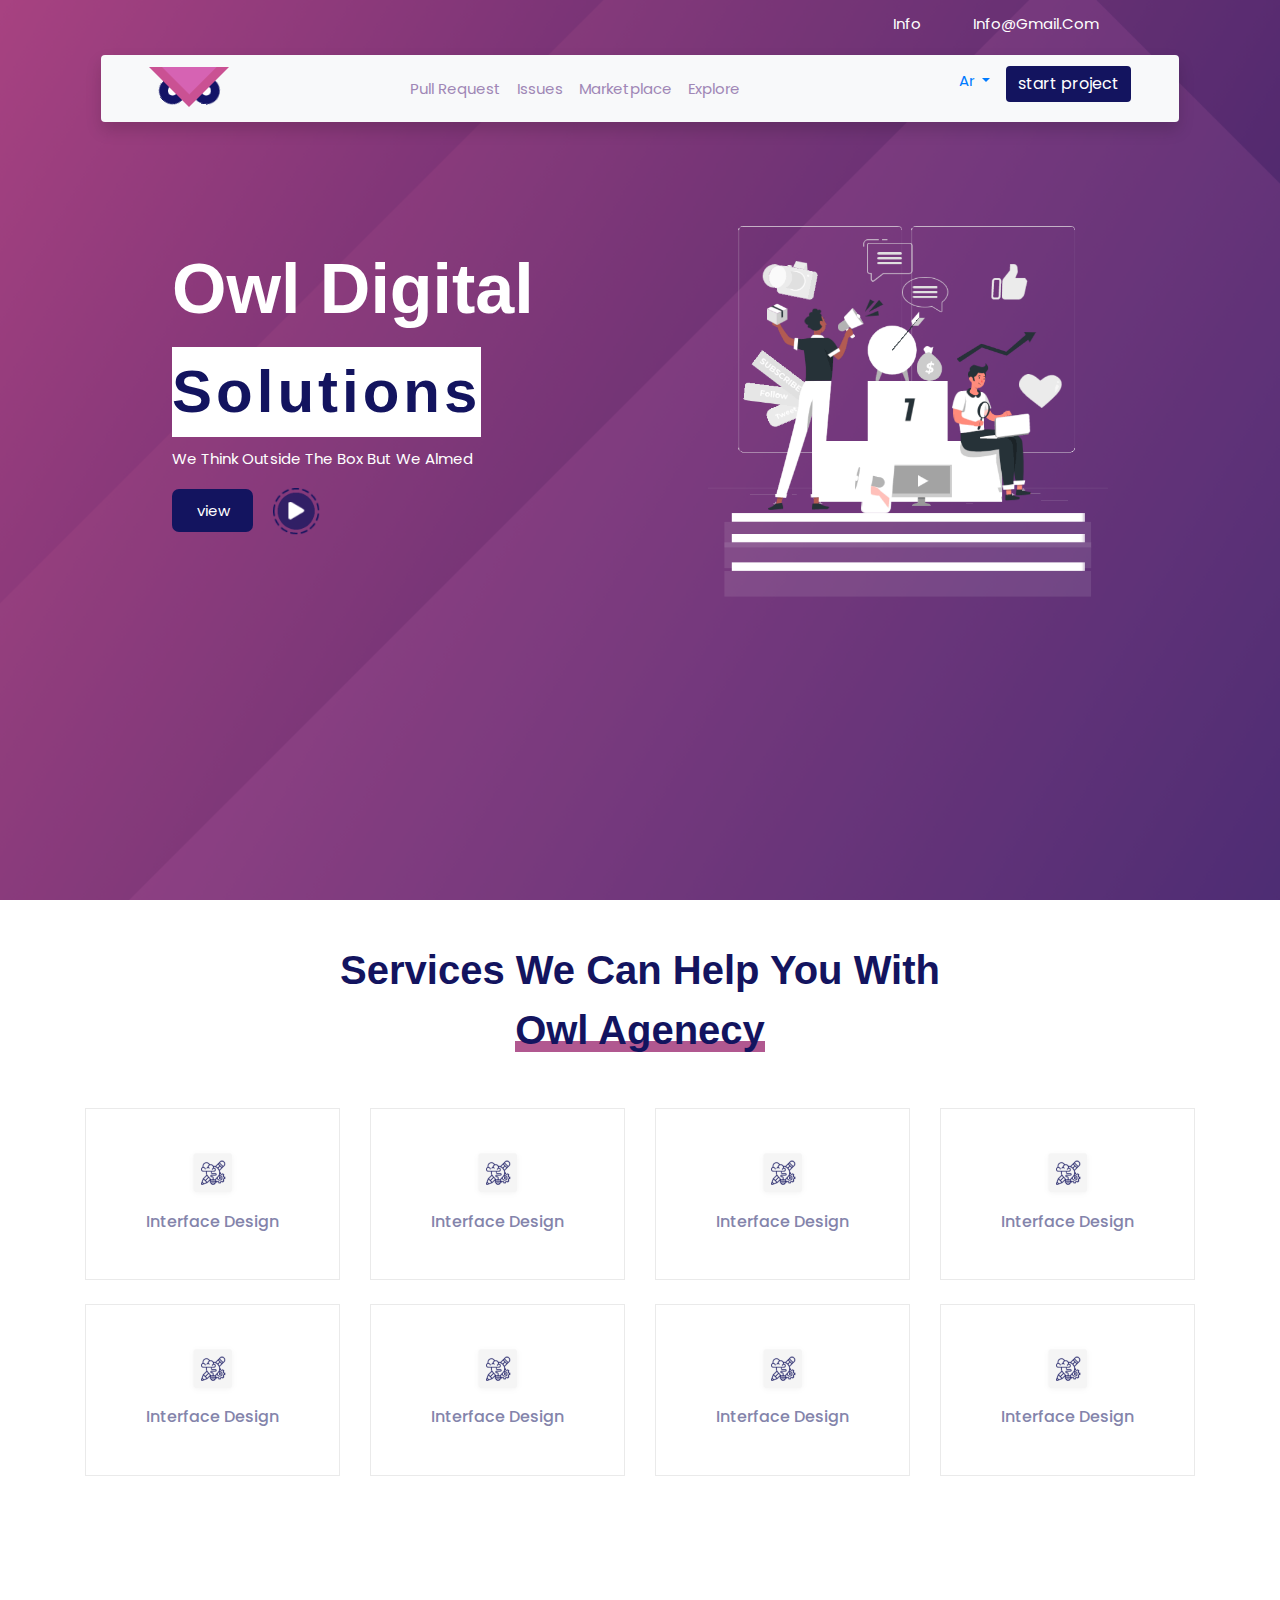
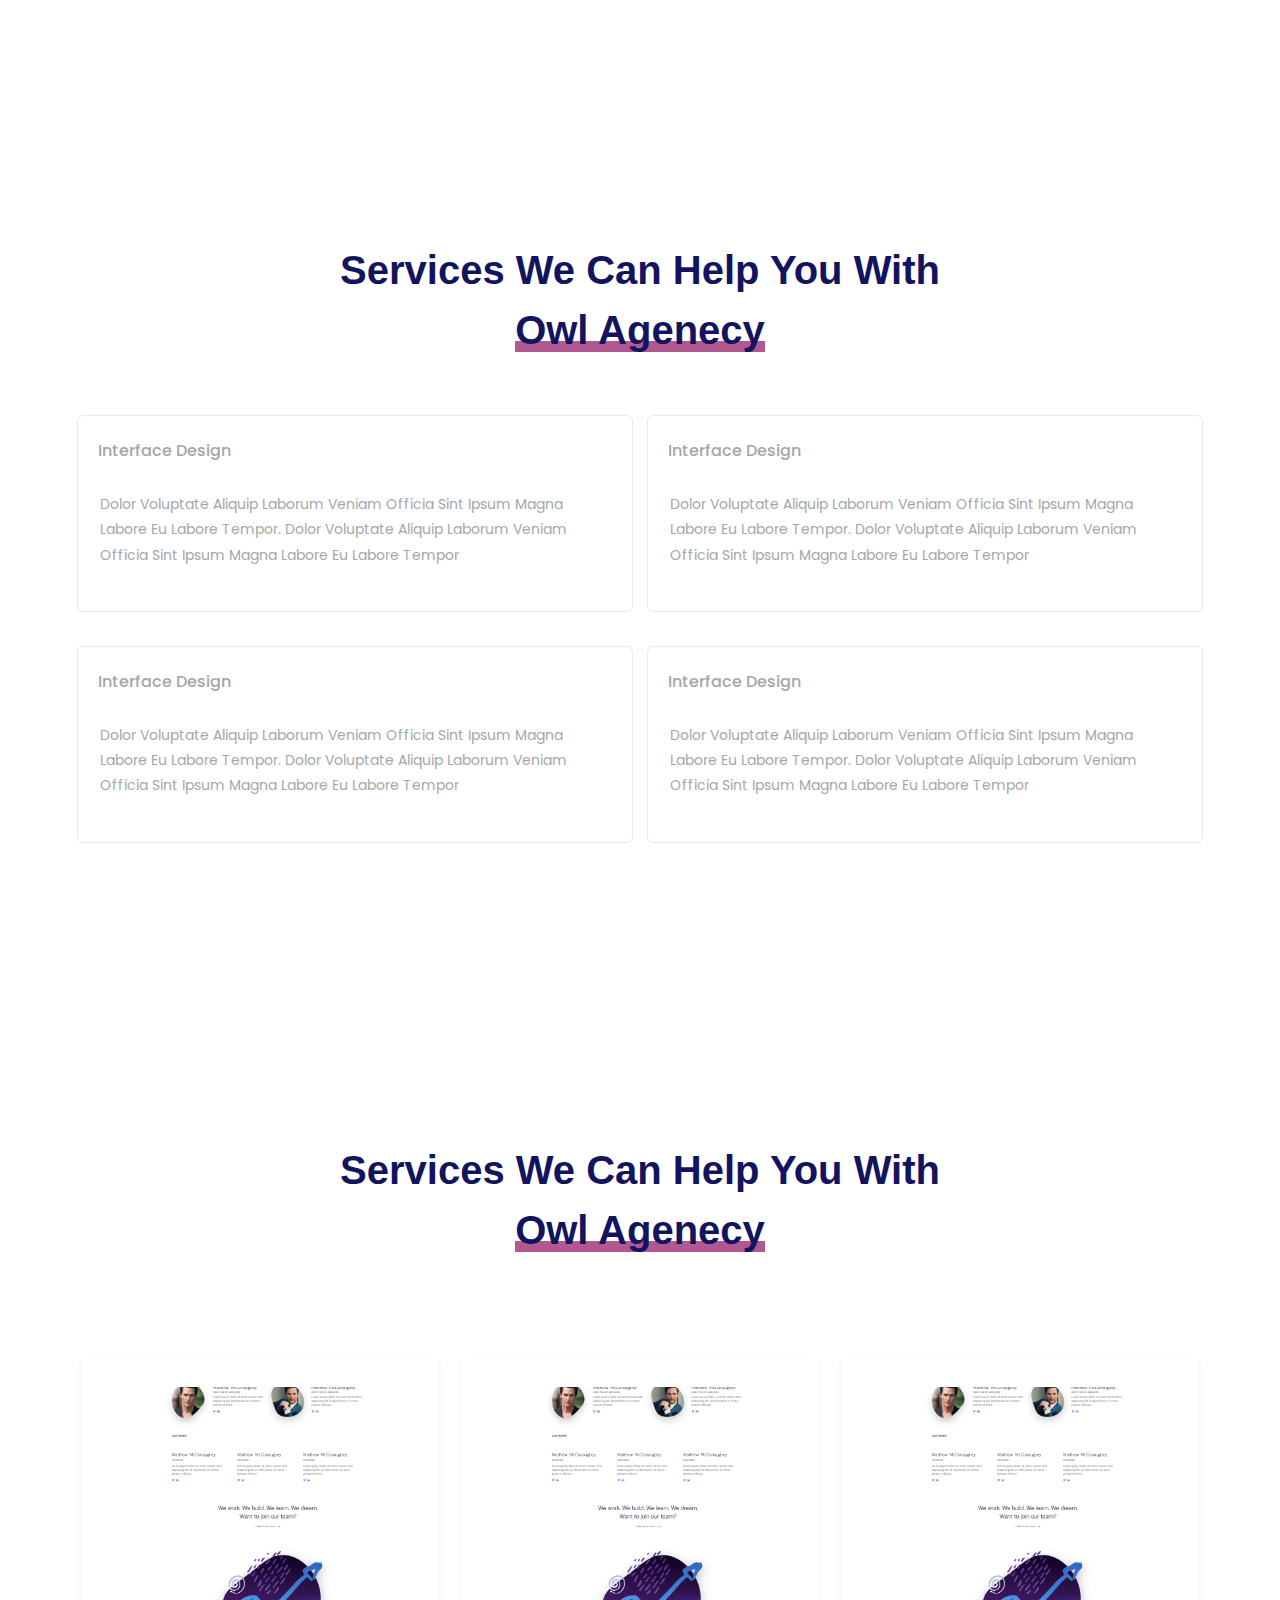
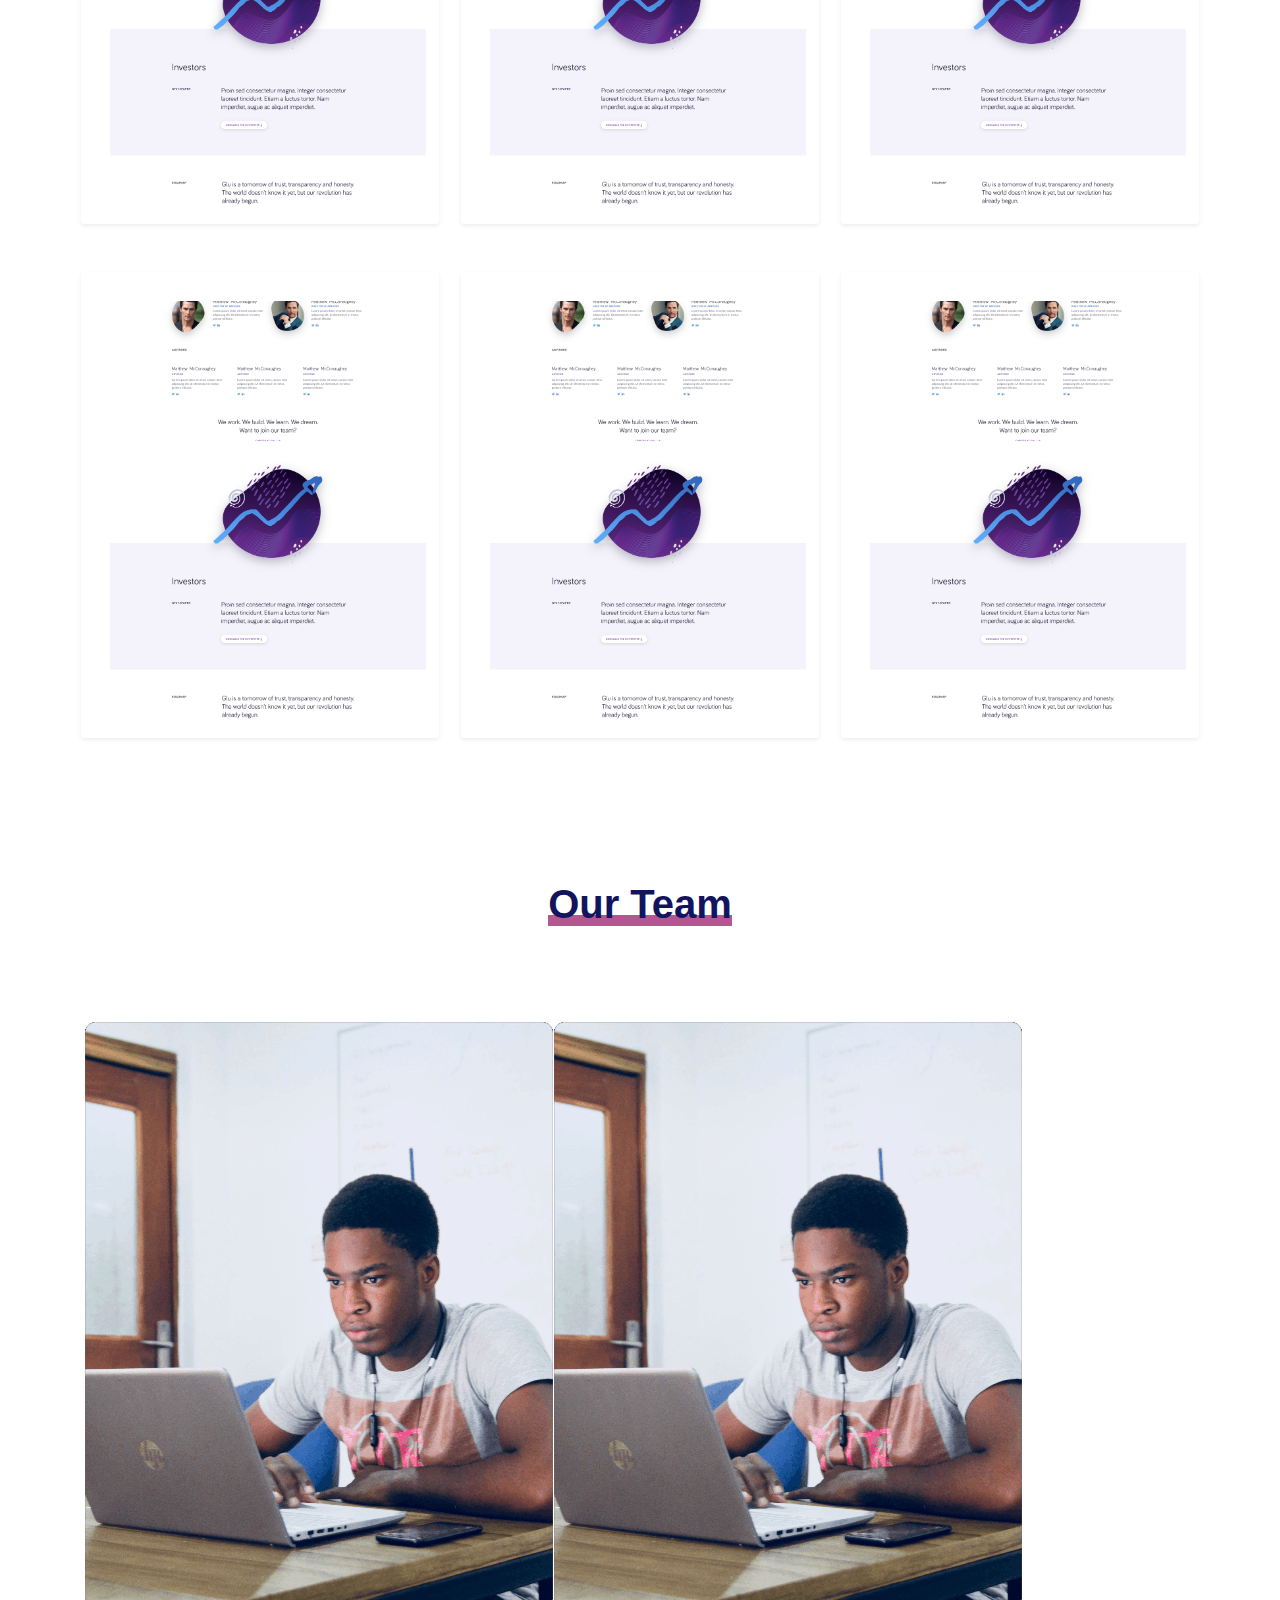
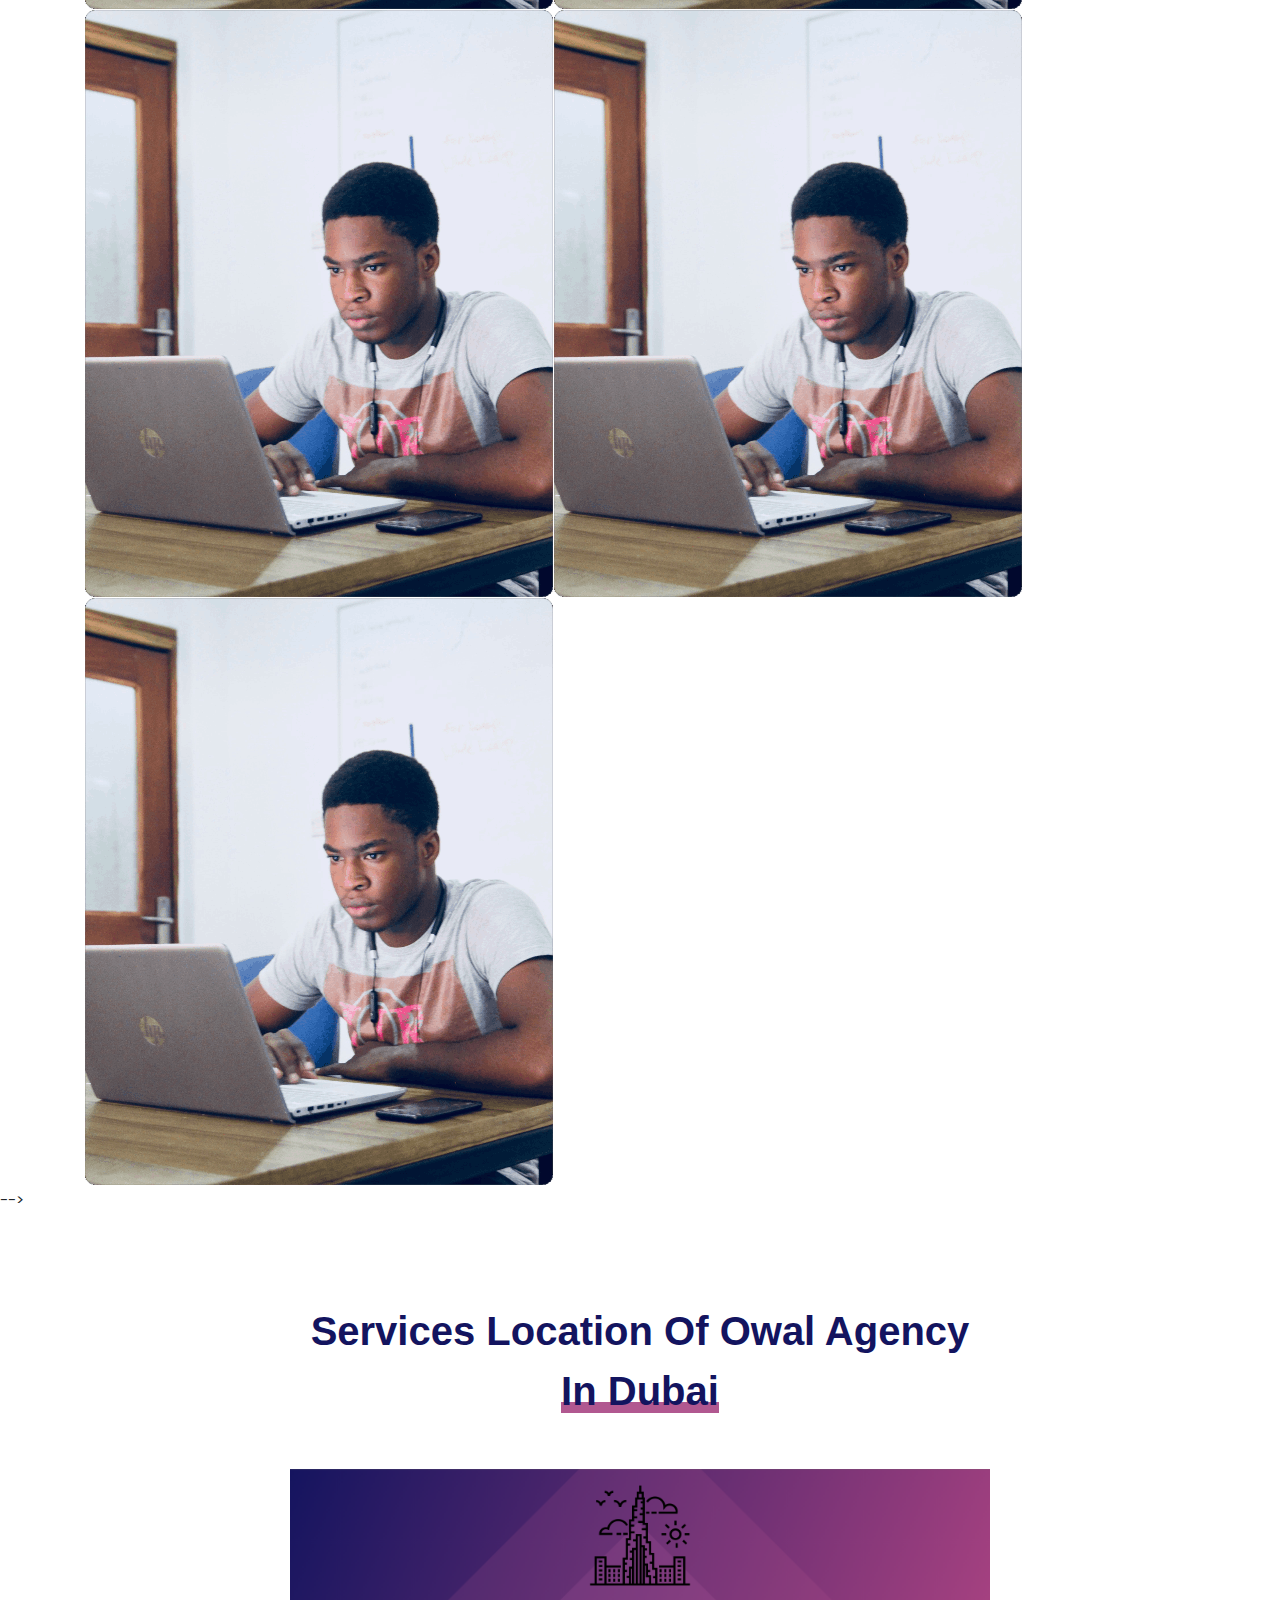
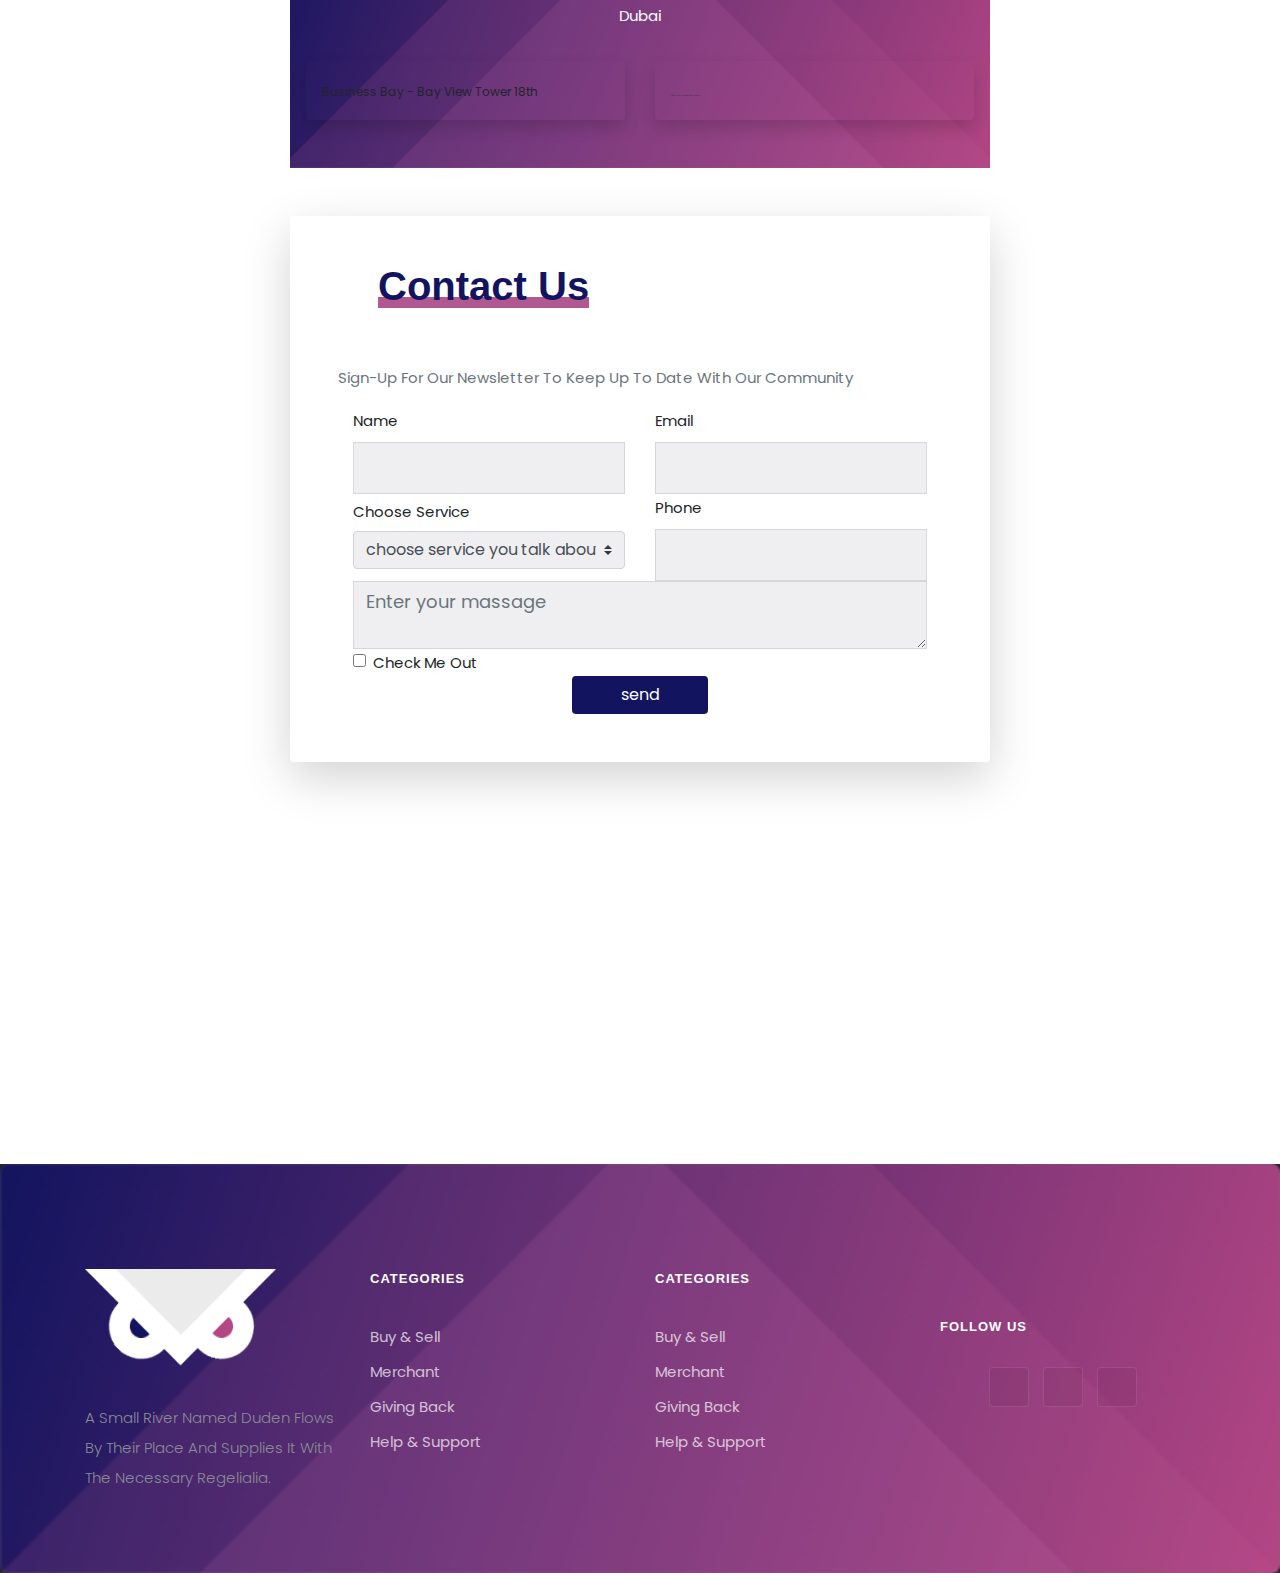
==== index.html @ aef970e2 "upload edits" ====
<!DOCTYPE html>
<html lang="en">
  <head>
    <!-- Required meta tags -->
    <meta charset="utf-8" />
    <meta name="viewport" content="width=device-width, initial-scale=1" />

    <!-- Bootstrap CSS -->
    <link
      href="https://cdn.jsdelivr.net/npm/bootstrap@5.0.2/dist/css/bootstrap.min.css"
      rel="stylesheet"
      integrity="sha384-EVSTQN3/azprG1Anm3QDgpJLIm9Nao0Yz1ztcQTwFspd3yD65VohhpuuCOmLASjC"
      crossorigin="anonymous"
    />
    <link rel="preconnect" href="https://fonts.googleapis.com">
    <link rel="preconnect" href="https://fonts.gstatic.com" crossorigin>
    <link href="https://fonts.googleapis.com/css2?family=Poppins:wght@200;400;600&display=swap" rel="stylesheet">
    <link rel="stylesheet" href="https://cdnjs.cloudflare.com/ajax/libs/font-awesome/6.2.1/css/all.min.css" integrity="sha512-MV7K8+y+gLIBoVD59lQIYicR65iaqukzvf/nwasF0nqhPay5w/9lJmVM2hMDcnK1OnMGCdVK+iQrJ7lzPJQd1w==" crossorigin="anonymous" referrerpolicy="no-referrer" />
  

    <link rel="stylesheet" href="assets/css/owl.carousel.min.css" />
    <link rel="stylesheet" href="assets/css/owl.theme.default.css" />
    <link rel="stylesheet" href="assets/css/boots-style.css" />
    <link rel="stylesheet" href="assets/css/style.css" />
    <link rel="stylesheet" href="assets/css/test.css">

    <title>owl digital solutions</title>
  </head>
<body>

 <div class="landing-page">
      <div class="layout">
          <div class="container">
              <div class="icons row">

                  <div class="col-md-8  social-icons text-md-left text-center">
                    <div> 
                      <i class="fa fa-brands fa-facebook-f"></i>
                      <i class="fa-brands fa-twitter"></i>
                      <i class="fa-brands fa-instagram"></i></div>
                     
                  </div>
                  <div class="col-md-4  email-icons text-md-left text-center">
                    
                   <div> <i class="fa-solid fa-envelope ml-5"></i> info <i class="fa-solid fa-envelope ml-5"></i> info@gmail.com</div>   
                  </div>
              </div>
              <nav class="navbar navbar-expand-lg  navbar-light ">
                <div class="container bg-light shadow px-5 py-1 mb-5 bg-body rounded">
                
                  <a class="navbar-brand" href="index.html"><img src="assets/images/nav-logo.png" alt=""></a>
              
                  <button class="navbar-toggler" type="button" data-bs-toggle="collapse"
                    data-bs-target="#navbarSupportedContent" aria-controls="navbarSupportedContent" aria-expanded="false"
                    aria-label="Toggle navigation">
                    <i class="fas fa-bars"></i>
                  </button>
                  <div class="collapse navbar-collapse" id="navbarSupportedContent">
                    <div class="left-links">

                    </div>
                    <ul class="navbar-nav me-auto mb-2 mb-lg-0">
                      <li class="nav-item">
                        <a class="nav-link" href="#">Pull request</a>
                      </li>
                      <li class="nav-item">
                        <a class="nav-link" href="#">Issues</a>
                      </li>
                      <li class="nav-item">
                        <a class="nav-link" href="#">Marketplace</a>
                      </li>
                      <li class="nav-item">
                        <a class="nav-link" href="#">Explore</a>
                      </li>
                    </ul>
                    <ul class=" d-flex flex-row   align-items-end" >
                      <li class="nav-item me-3 me-lg-0 dropdown">
                        <a class="nav-link dropdown-toggle" href="#" id="navbarDropdown" role="button" data-bs-toggle="dropdown"
                          aria-expanded="false"> Ar
                        </a>
                        <ul class="dropdown-menu dropdown-menu-end" aria-labelledby="navbarDropdown">
                          <li><a class="dropdown-item" href="#">Ar</a></li>
                          <li><a class="dropdown-item" href="#">En</a></li>
                          
                        </ul>
                      </li>
                      <li class="nav-item me-3 me-lg-0 dropdown">
                        <button class="btn btn-start rounded-3 " type="submit" onclick="toggleForm()">start project</button>
              
               
                      </li>
                    </ul>
                  </div>
                </div>
              </nav>
                <div class="info-container pb-5 pt-0">
                  <div class="text land-left-head">
                      <h1>Owl Digital</h1>
                      <h2>Solutions</h2>
                      <p>We think outside the box but we almed </p>
                      <div class="inline-flex">
                        <button> <i class="fa-solid fa-eye"></i> view</button>
                       <a href=""><img src="assets/images/play-icon.png" alt="" style="width: 13%;" class="ml-3"></a> 
                      </div>
                    
                  </div>
                  <div class="img mt-5">
                      <img src="assets/images/land-avatar.png"alt="info"/>
                  </div>
         
                </div>
          </div>
      </div>
      <div class="help">
          <div class="container">
          <h1 >Services We Can Help You With <br/><span>Owl agenecy</span></h1>
          <div class="interface icons-help">
            <div class="row">
            
              <a href="our-service.html"  class="col-md-3 mb-4">
                <div class="icon-img">
                  <img src="assets/images/service-icon.png" alt="accept" />
                  <h6>interface design</h6>
              </div>
              </a>
              <a href="our-service.html"  class="col-md-3 mb-4">
                <div class="icon-img">
                  <img src="assets/images/service-icon.png" alt="accept" />
                  <h6>interface design</h6>
              </div>
              </a>
              <a href="our-service.html"  class="col-md-3 mb-4">
                <div class="icon-img">
                  <img src="assets/images/service-icon.png" alt="accept" />
                  <h6>interface design</h6>
              </div>
              </a>
              <a href="our-service.html"  class="col-md-3 mb-4">
                <div class="icon-img">
                  <img src="assets/images/service-icon.png" alt="accept" />
                  <h6>interface design</h6>
              </div>
              </a>
          
            </div>
            <div class="row">
              <a href="our-service.html"  class="col-md-3">
                <div class="icon-img">
                  <img src="assets/images/service-icon.png" alt="accept" />
                  <h6>interface design</h6>
              </div>
              </a>
              <a href="our-service.html"  class="col-md-3">
                <div class="icon-img">
                  <img src="assets/images/service-icon.png" alt="accept" />
                  <h6>interface design</h6>
              </div>
              </a>
              <a href="our-service.html"  class="col-md-3">
                <div class="icon-img">
                  <img src="assets/images/service-icon.png" alt="accept" />
                  <h6>interface design</h6>
              </div>
              </a>
              <a href="our-service.html"  class="col-md-3">
                <div class="icon-img">
                  <img src="assets/images/service-icon.png" alt="accept" />
                  <h6>interface design</h6>
              </div>
              </a>
          
            </div>

          </div>
      </div>
  </div>

  <div class="help">
    <div class="container">
    <h1 >Services We Can Help You With <br/><span>Owl agenecy</span></h1>
    <div class="row">
      <div class="col-md-6 about-item " >
        <div class="icon-info">
        <h6><i class="fa-solid fa-arrows-spin fa-lg"></i> interface design</h6>
        <p class="text">Dolor voluptate aliquip laborum veniam officia sint ipsum magna labore eu labore tempor.
          Dolor voluptate aliquip laborum veniam officia sint ipsum magna labore eu labore tempor
        </p>
        </div>
      </div>
      <div class="col-md-6 about-item">
        <div class="icon-info">
          <h6><i class="fa-solid fa-arrows-spin fa-lg"></i> interface design</h6>
          <p class="text">Dolor voluptate aliquip laborum veniam officia sint ipsum magna labore eu labore tempor.
          Dolor voluptate aliquip laborum veniam officia sint ipsum magna labore eu labore tempor
        </p>
        </div>
      </div>
    </div>
    <div class="row">
      <div class="col-md-6 about-item">
        <div class="icon-info">
          <h6><i class="fa-solid fa-arrows-spin fa-lg"></i> interface design</h6>
          <p class="text">Dolor voluptate aliquip laborum veniam officia sint ipsum magna labore eu labore tempor.
          Dolor voluptate aliquip laborum veniam officia sint ipsum magna labore eu labore tempor
        </p>
        </div>
      </div>
      <div class="col-md-6 about-item">
        <div class="icon-info">
          <h6><i class="fa-solid fa-arrows-spin fa-lg"></i> interface design</h6>
          <p class="text">Dolor voluptate aliquip laborum veniam officia sint ipsum magna labore eu labore tempor.
          Dolor voluptate aliquip laborum veniam officia sint ipsum magna labore eu labore tempor
        </p>
        </div>
      </div>
    </div>
</div>
</div>
<div class="Projects help">
<div class="container">
<h1 >Services We Can Help You With <br/><span>Owl agenecy</span></h1>
<div class="project">
  <div class="row">
    <div class="col-md-4 project-item shadow-sm p-3 mb-5 bg-body rounded ">
    <div class="project-info">
        <img src="assets//images/work-snapshoot.png" alt="accept"/>
        <div class="overlay">
          <button class="view"> <i class="fa-solid fa-eye"></i> view</button>
        </div>
    </div>
  </div>
  <div class="col-md-4 project-item shadow-sm p-3 mb-5 bg-body rounded ">
    <div class="project-info move-top">
      <img src="assets//images/work-snapshoot.png" alt="accept"/>
      <div class="overlay">
          <button class="view"> <i class="fa-solid fa-eye"></i> view</button>
        </div>
    </div>
  </div>
  <div class="col-md-4 project-item shadow-sm p-3 mb-5 bg-body rounded ">
    <div class="project-info">
      <img src="assets//images/work-snapshoot.png" alt="accept"/>
      <div class="overlay">
          <button class="view"> <i class="fa-solid fa-eye"></i> view</button>
        </div>
    </div>
  </div>
</div>
<div class="row">
<div class="col-md-4 project-item shadow-sm p-3 mb-5 bg-body rounded ">
<div class="project-info">
  <img src="assets//images/work-snapshoot.png" alt="accept"/>
  <div class="overlay">
      <button class="view"> <i class="fa-solid fa-eye"></i> view</button>
    </div>
</div>
</div>
<div class="col-md-4 project-item shadow-sm p-3 mb-5 bg-body rounded ">
<div class="project-info move-top">
  <img src="assets//images/work-snapshoot.png" alt="accept"/>
  <div class="overlay">
      <button class="view"> <i class="fa-solid fa-eye"></i> view</button>
    </div>
</div>
</div>
<div class="col-md-4 project-item shadow-sm p-3 mb-5 bg-body rounded ">
<div class="project-info">
  <img src="assets//images/work-snapshoot.png" alt="accept"/>
  <div class="overlay">
      <button class="view"> <i class="fa-solid fa-eye"></i> view</button>
    </div>
</div>
</div>
</div>
</div>
</div>
</div>
  </div>

   <!-- start team -->
   <section class=" my-5 overflow-hidden help">
    <h1 ><span>our team </span></h1>
    <div class=" mt-5">
      <div class="container">

        <div class="owl-carousel services-carousel owl-theme owl-loaded">
          <div class="owl-stage-outer">
            <div class="owl-stage">
              <div class="owl-item over">
                <div class=" team-img">
                  <img src="assets/images/desola-lanre-ol.png" alt="">
              <div class="overlay">
                <div class="team-details text-center ">
                  <h5>braa adnan</h5>
                  <p>
                 ui / ux designer
                  </p>
                </div>
              </div>
            </div>
          </div>
          <div class="owl-item over  ">
            <div class=" team-img">
              <img src="assets/images/desola-lanre-ol.png" alt="">
              <div class="overlay">
            <div class="team-details text-center ">
              <h5>braa adnan</h5>
              <p>
             ui / ux designer
              </p>
            </div>
          </div>
        </div>
      </div>
      
      <div class="owl-item over">
        <div class=" team-img">
          <img src="assets/images/desola-lanre-ol.png" alt="">
          <div class="overlay">
        <div class="team-details text-center">
          <h5>braa adnan</h5>
          <p>
         ui / ux designer
          </p>
        </div>
      </div>
    </div>
  </div>
      
      <div class="owl-item over">
        <div class=" team-img">
          <img src="assets/images/desola-lanre-ol.png" alt="">
          <div class="overlay">
        <div class="team-details text-center">
          <h5>braa adnan</h5>
          <p>
         ui / ux designer
          </p>
        </div>
      </div>
    </div>
  </div>

  <div class="owl-item over">
    <div class=" team-img">
      <img src="assets/images/desola-lanre-ol.png" alt="">
      <div class="overlay">
    <div class="team-details text-center">
      <h5>braa adnan</h5>
      <p>
     ui / ux designer
      </p>
    </div>
  </div>
</div>
</div>

            </div>
          </div>

        </div>

    
        </div> -->
      </div>

    </div>
  </section>
  <!-- end team -->

    <!-- contact us and info -->

    <section class="contact my-5 help">
      <div class="container">
        <h1 >Services location of owal agency <br/><span>in dubai</span></h1>
        <div class="location-section px-3">
          <div class="row">
            <div class="col-md-4 mx-auto my-3 agancy-site text-center">
              <img src="assets/images/burj-khalifa.png" alt="" class="mb-3 " />
              <p class="locatin-desc">dubai</p>
            </div>
          </div>
          <div class="row justify-content-around">
            <div class="col-md-6">
              <div class="shadow p-3 mb-5 bg-body rounded">
                <i class="fa fa-map-marker" aria-hidden="true"></i>
                <span style="font-size: 12px;">Business Bay - Bay View Tower 18th</span>
              </div>
            </div>
            <div class="col-md-6">
              <div class="shadow p-3 mb-5 bg-body rounded"><i class="fa-regular fa-clock"></i> <span style="font-size: 1px;">From Monday to Saturday from 9 am to 8 pm</span></div>
            </div>
          </div>
        </div>

        
      </div>

      <div class="container my-5 help">
        <form class="row g-3 shadow-lg pb-5 px-5 mb-5 bg-body-tertiary rounded mt-5 contact-form" >
          <h1 ><span>Contact Us</span></h1>
          <p class="text-center text-secondary ">Sign-up for our newsletter to keep up to date with our community</p>
          <div class="col-md-6">
            <label for="inputName" class="form-label">Name</label>
            <input type="text" class="form-control input-bg rounded-3" id="inputName">
          </div>

          <div class="col-md-6">
            <label for="inputEmail4" class="form-label">Email</label>
            <input type="email" class="form-control input-bg rounded-3" id="inputEmail4">
          </div>
   

          <div class="col-md-6">
            <label for="budget" class="col-form-label "
            >choose service</label
          >
          <select class="custom-select input-bg rounded-3" id="budget" name="budget">
            <option selected>choose service you talk about</option>
            <option value="$1000 below">service</option>
            <option value="$2,000 - $5,000">service 2</option>
            <option value="$5,000 - $15,000">service 3</option>
            <option value="$15,000 - $25,000">service 4</option>
            <option value="$25,000 >">service 5</option>
          </select>
          </div>
          <div class="col-md-6">
            <label for="inputCity" class="form-label">Phone</label>
            <input type="tel" class="form-control input-bg" id="inputPhone">
          </div>
     
       
     
          <div class=" col-12 ">
            <textarea class="form-control input-bg rounded-3" placeholder="Enter your massage " id="floatingTextarea2" style="height: 100px"></textarea>
         
          </div>

          <div class="col-12">
            <div class="form-check">
              <input class="form-check-input" type="checkbox" id="gridCheck">
              <label class="form-check-label" for="gridCheck">
                Check me out
              </label>
            </div>
          </div>
          <div class="col-12">
            <button type="submit" class="btn submit-btn m-auto d-block px-5 ">send</button>
          </div>
        </form>
      </div>


    
    </section>

    <!-- footer -->
    <footer class="footer-04">
      <div class="container">
        <div class="row">
          <div class="col-md-6 col-lg-3 mb-md-0 mb-4">
            <h2 class="footer-heading">
              <a href="#" class="footer-logo"><img src="assets/images/footer-logo.png" alt=""  class="w-75"/> </a>
            </h2>
            <p>
              A small river named Duden flows by their place and supplies it
              with the necessary regelialia.
            </p>
          </div>
          <div class="col-md-6 col-lg-3 mb-md-0 mb-4">
            <h2 class="footer-heading">Categories</h2>
            <ul class="list-unstyled">
              <li><a href="#" class="py-1 d-block">Buy &amp; Sell</a></li>
              <li><a href="#" class="py-1 d-block">Merchant</a></li>
              <li><a href="#" class="py-1 d-block">Giving back</a></li>
              <li><a href="#" class="py-1 d-block">Help &amp; Support</a></li>
            </ul>
          </div>
          <div class="col-md-6 col-lg-3 mb-md-0 mb-4">
            <h2 class="footer-heading">Categories</h2>
            <ul class="list-unstyled">
              <li><a href="#" class="py-1 d-block">Buy &amp; Sell</a></li>
              <li><a href="#" class="py-1 d-block">Merchant</a></li>
              <li><a href="#" class="py-1 d-block">Giving back</a></li>
              <li><a href="#" class="py-1 d-block">Help &amp; Support</a></li>
            </ul>
          </div>
          <div class="col-md-6 col-lg-3 mb-md-0 mb-4">
            <h2 class="footer-heading mt-5">Follow us</h2>
            <ul class="ftco-footer-social p-0">
              <li class="ftco-animate">
                <a
                  href="#"
                  data-toggle="tooltip"
                  data-placement="top"
                  title="Twitter"
                  ><i class="fa-brands fa-twitter fa-2xl"></i
                ></a>
              </li>
              <li class="ftco-animate">
                <a
                  href="#"
                  data-toggle="tooltip"
                  data-placement="top"
                  title="Facebook"
                  ><i class="fa-brands fa-facebook fa-2xl"></i
                ></a>
              </li>
              <li class="ftco-animate">
                <a
                  href="#"
                  data-toggle="tooltip"
                  data-placement="top"
                  title="Instagram"
                  ><i class="fa-brands fa-instagram fa-2xl"></i
                ></a>
              </li>
            </ul>
          </div>
        </div>
      </div>
    </footer>

    

<div class="overlay-form">
  <div class="close-btn" onclick="toggleForm()"><span>&times;</span></div>
  
  

    <div class="container my-5 help overlay-contact">
        <div class="row contact-sections ">
            <div class="col-md-6 col-12">
                <form class="row g-3 shadow-lg pb-5 px-5  bg-body-tertiary rounded  contact-form bg-light" >
                    <h1 ><span>Contact Us</span></h1>
                    <p class="text-center text-secondary  " style="font-size: 13px;">Sign-up for our newsletter to keep up to date with our community</p>

                    <div class="col-md-6">
                      <label for="inputName" class="form-label">Name</label>
                      <input type="text" class="form-control" id="inputName">
                    </div>
                        
                    <div class="col-md-6">
                      <label for="inputEmail4" class="form-label">Email</label>
                      <input type="email" class="form-control" id="inputEmail4">
                    </div>
             
          
                    <div class="col-md-6">
                      <label for="budget" class="col-form-label"
                      >choose service</label
                    >
                    <select class="custom-select" id="budget" name="budget">
                      <option selected>choose service you talk about</option>
                      <option value="$1000 below">service</option>
                      <option value="$2,000 - $5,000">service 2</option>
                      <option value="$5,000 - $15,000">service 3</option>
                      <option value="$15,000 - $25,000">service 4</option>
                      <option value="$25,000 >">service 5</option>
                    </select>
                    </div>
                    <div class="col-md-6">
                      <label for="inputCity" class="form-label">Phone</label>
                      <input type="tel" class="form-control" id="inputPhone">
                    </div>
               
                 
               
             
                    <div class="col-12">
                      <div class="form-check">
                        <input class="form-check-input" type="checkbox" id="gridCheck">
                        <label class="form-check-label" for="gridCheck">
                          Check me out
                        </label>
                      </div>
                    </div>
                    <div class="col-12">
                      <button type="submit" class="btn submit-btn m-auto d-block ">submit</button>
                    </div>
                  </form>
            </div>
            <div class="col-md-6 right-form"></div>

        </div>
    
      </div>
</div>



<script
src="https://cdn.jsdelivr.net/npm/bootstrap@5.0.2/dist/js/bootstrap.bundle.min.js"
integrity="sha384-MrcW6ZMFYlzcLA8Nl+NtUVF0sA7MsXsP1UyJoMp4YLEuNSfAP+JcXn/tWtIaxVXM"
crossorigin="anonymous"
></script>
<script src="https://cdnjs.cloudflare.com/ajax/libs/jquery/3.6.3/jquery.min.js" integrity="sha512-STof4xm1wgkfm7heWqFJVn58Hm3EtS31XFaagaa8VMReCXAkQnJZ+jEy8PCC/iT18dFy95WcExNHFTqLyp72eQ==" crossorigin="anonymous" referrerpolicy="no-referrer"></script>    <script src="assets/js/owl.carousel.min.js"></script>
<script src="assets/js/main.js"></script>
</body>
</html>
---- assets/css/style.css ----
* {
  box-sizing: border-box;
}

:root {
  --white-color: white;
  --main-color: #13145f;
  --second-color: #808286;
  --shadow-color: #b15890;
}

body {
  text-transform: capitalize;
  font-family: "Poppins", sans-serif;
}
li{
  list-style-type: none;

}
/***************landing-page ************************/
.social-icons i{
  cursor: pointer;
}
.social-icons i:hover{
  color: var(--main-color);
}
a:focus,
a:hover {
  text-decoration: none;
  -webkit-transition: 0.3s ease;
  -o-transition: 0.3s ease;
  transition: 0.3s ease;
}
a:focus {
  outline: 0;
}
img {
  max-width: 100%;
}

.landing-page {
  overflow: hidden;
}
.layout {
  background-image: url("../images/land-bg.png");
  min-height: 100vh;
  background-position: center;
  background-repeat: no-repeat;
  background-size: cover;
}

.navbar-expand-lg .navbar-nav {
  margin: 0 auto !important;
}
.navbar-expand-lg .navbar-nav .nav-link {
  color: #a087b6 !important;
}
.btn-start {
  background-color: var(--main-color);
  color: var(--white-color);
  transition: 0.3s;
  border: none !important;
}

/* contact overlay*/


.overlay-contact .row{
  margin: 0 -15px  !important;
}
.contact-sections{
  background-color: #e6e7e8;
  padding: 0 !important;
  margin: 0;
}
.right-form{
  background-image: url(../images/form-right.png);
}

.overlay-form {
  position:absolute;
  top:0;
  left:0;
  bottom: 0;
  width:100vw;
  height:100vh;
  background:rgba(0,0,0,0.8);
  z-index:-1;
  opacity:0;
  padding:80px 100px;
  overflow:hidden;
  box-sizing:border-box;
  transition: top 500ms ease-in-out,
              opacity 500ms ease-in-out,
              height 0ms ease-in-out 500ms;  
}
.close-btn {
  position: absolute;
  top: 18%;
  right: 181px;
  font-size: 17px;
  font-weight: 500;
  cursor: pointer;
  z-index: 200;
  background-color: #fff;
  color: black;
  width: 27.8px;
  height: 27.8px;
  text-align: center;
  border-radius: 50%;
}

body.activeForm .overlay-form {
  z-index:2;
  opacity:1;
  top:0px;
  height:100vh;
  transition: top 500ms ease-in-out,
              opacity 500ms ease-in-out,
              height 0ms ease-in-out 0ms;
}



/******************/
.btn-start:hover  {
  background-color: var(--main-color);
  color: var(--white-color);
}
@media (max-width: 991.98px) {.btn-start {
  font-size: small;
} 

}


.navbar-expand-lg .navbar-nav {
  margin: 0 left !important;
}

.layout .icons {
  display: flex;
  padding: 10px 0px;
  color: var(--white-color);
  justify-content: space-between;
}
.layout .icons .email-icons i {
  margin-left: 10px;
}
.layout .icons .social-icons i {
  margin-right: 12px;
}
.info-container {
  display: flex;
  flex-wrap: wrap;
  padding-top: 171px;
  justify-content: space-around;
  align-items: center;
}
.info-container img {
  width: 400px;
}
.info-container .text h1  {
  color: var(--white-color);
  font-size: 70px;
  font-weight: 900;
  line-height: 100px;

}
.info-container .text h2 {
  color: var(--main-color);
  background-color: #fff;
  width: fit-content;
  font-size: 60px;
  letter-spacing: 4px;
  font-weight: 900;
}
.info-container .text p {
  color: #fff;
}
.info-container .text button {
  background-color: var(--main-color);
  color: var(--white-color);
  transition: 0.3s;
  padding: 8px 23px;
  border: none !important;
  border-radius: 7px;
}
.info-container .text button i {
  margin-right: 2px;
}
.info-container .text button:hover {
  background-color: #fff;
  color: var(--main-color);
  transition: 0.5s ease-in-out;
}
.info-container .text .play i {
  color: var(--white-color);
  padding: 10px;
  background-color: var(--main-color);
  border-radius: 50%;
  font-size: 21px;
  font-weight: bold;
}
.info-container .text .play {
  color: var(--white-color);
  width: fit-content;
  padding: 2px;
  border: 2px dotted var(--main-color);
  border-radius: 50%;
  display: inline-flex;
  height: fit-content;
  margin-left: 19px;
}


.help {
  min-height: 100vh;
  align-items: center;
}
.help h1 {
  color: var(--main-color);
  font-size: 40px;
  text-align: center;
  padding: 40px;
  font-weight: 900;
}
.help h1 span {
  line-height: 1.25;
  box-shadow: 0 -11px 0 var(--shadow-color) inset;
}

.help .icon-img {
  text-align: center;
  transition: 0.3s;
  padding: 1.2rem 0;
  color: var(--white-color);
}
.help .icon-img:hover {
  background-image: url("../images/services-bg.png");
  background-position: center;
  background-repeat: no-repeat;
  background-size: cover;
  transition: 0.5s ease-in-out;
}
.help .icon-img img {
  width: 50px !important;
  margin-bottom: 5%;
}
.help .icon-img h6 {
  color: #8484ab;
}
.help .icon-info {
  border: 1px solid #eaeaea;
  transition: 0.3s;
  border-radius: 6px;
  margin-bottom: 20px;
  padding: 15px 10px;
}
.help .icon-info p{
  font-size: 14px;
  color: #808286;
}
.help .icon-info:hover {
  background-image: url("../images/about-us-bg.png");
  background-size: cover;
  background-repeat: no-repeat;
 

}
.help .icon-info:hover h6 {
  color: var(--white-color);
}
.help .icon-info h6 {
  color: #a5a6a9;
  padding: 10px;
  margin-bottom: 10px;
}
.help .icon-info p {
  color: #a5a6a9;
  padding: 12px;
}

.interface .icon-img{
  padding: 2.5rem 0 2.5rem 0;
  border: 1px solid #eaeaea;
}
.about-item {
  padding: 7px !important;
}
/* about interfaces */
.about-item{
  margin: 0 !important;
}

/* ***************** */
/* Projects */
.Projects {
  min-height: 100vh;
  align-items: center;
}



.project {

  padding-top: 50px;
}
.project .row {
  justify-content: space-around;
}

@media (min-width: 991.98px) {.project .row .col-md-4 {
  flex: 0 0 31.33333%;
  max-width: 31.33333%;

}

}

.Projects .project-info {
  position: relative;
  transition: 0.5s;
  padding: 5px;
  border-radius: 8px;
  height: 434px;
}
.Projects .project-info .overlay {
  position: absolute;
  background-color: rgba(0, 0, 0, 0.5);
  z-index: 8;
  transition: 0.5s;
  top: 52%;
  left: 53%;
  height: 87%;
  opacity: 0;
  /* margin: 19px 20px; */
  border-radius: 7px;
  width: 87%;
  transform: translate(-50%, -50%);
}
.Projects .project-info:hover .overlay {
  opacity: 1;
}

.Projects .project-info:hover{
  top:20px;

}

.Projects .project-info button {
  background-color: var(--main-color);
  color: var(--white-color);
  transition: 0.3s;
  position: absolute;
  margin-top: auto;
  padding: 8px 23px;
  border: none !important;
  border-radius: 7px;
  bottom: 13px;
  left: 50%;
  transform: translateX(-50%);
  bottom: 21px;
  width: 87%;
}
.Projects .project-info button i {
  margin-right: 2px;
}
.Projects .project-info img {
  object-fit: cover;
  height: 100%;
  border-radius: 8px;
  width: 100%;
  margin: 8px;
}


/***************************************/

/* ouur team */


.team-img img {
  -webkit-transition: all 0.5s ease-in-out;
  -moz-transition: all 0.5s ease-in-out;
  -o-transition: all 0.5s ease-in-out;
  transition: all 0.5s ease-in-out;
  overflow: hidden;
  width: 100%;
}

.team-member,
.team-img {
  position: relative;
  overflow: hidden;
  transition: all .5s ease-in-out;
  -webkit-transition: all .5s ease-in-out;
  -o-transition: all .5s ease-in-out;
  -moz-transition: all .5s ease-in-out;
}
.team-member:hover,
.team-img:hover {
 top: 15px;
 transition: all 0.7s ease-in-out;
}

.team-details h5{
  color: var(--white-color);
}
.team-title {
  margin: 30px 0 7px;
}

.overlay {
  background-color: rgba(20, 20, 20, 0.7);
  position: absolute;
  top: 0;
  width: 100%;
  height: 100%;
  opacity: 0;
  -webkit-transition: all 0.5s ease-in-out;
  -moz-transition: all 0.5s ease-in-out;
  -o-transition: all 0.5s ease-in-out;
  transition: all 0.5s ease-in-out;
}

.team-details {
  opacity: 0;
  position: absolute;
  bottom: 7%;
  left: 20px;
  margin: 0 auto;
  padding: 2%;
  overflow: hidden;
  width: 90%;
  z-index: 2;
  -webkit-transition: all 0.5s ease-in-out;
  -moz-transition: all 0.5s ease-in-out;
  -o-transition: all 0.5s ease-in-out;
  transition: all 0.5s ease-in-out;
  background-color: var(--main-color);
  box-shadow: 2px 4px 6px 5px #3628b8ab;
    border-radius: 10px;
}


.team-details p {
  color: var(--white-color);
}

.team-img:hover .team-details {
  opacity: 1;
}

.team-img:hover .overlay {
  opacity: 1;
}
.owl-nav{
  display: none;
}
.owl-theme .owl-dots{
  margin-top: 3%;
}
.owl-theme .owl-dots .active span{
  background-color: var(--main-color) !important;
}

/* 
location-section
 */

 .location-section {
  max-width: 700px;
  margin: 0 auto;
 padding: 0 5rem 0 5rem ;
  background-image: url(../images/about-us-bg.png);
  background-repeat: no-repeat;
  background-size: cover;
  background-position: center;
}
.locatin-desc {
  color: var(--white-color);
  text-align: center;
}

.agancy-site img{
  max-width: 50%;
}



/* contact */
.contact-form{
  margin: 0 auto;
  max-width: 700px;
}
 .input-bg{
  background-color: #efeff1;
}
.submit-btn{
  background-color: var(--main-color);
  color: var(--white-color);
}
.submit-btn:hover{
  background-color: var(--main-color);
  color: var(--white-color);
}

/* footer */

.footer-04 {
  background-image: url(../images/overlay-bg.png);
  background-position: center;
  background-repeat: no-repeat;
  background-size: cover;
  padding-bottom: 4rem;
}
.footer-04 h4 {
  margin: 0;
  font-weight: 400;
  padding: 0;
  color: var(--white-color);
}

.footer-04 p {
  font-size: 15px;
  line-height: 30px;
  color: #898b96;
  font-weight: 300;
}
.ftco-footer-social {
  text-align: center;
 
}
.ftco-footer-social i:hover{
  color: var(--main-color);
}
@media (max-width: 768px) { 
  .footer-logo img{
    width: 20%;
  }
}

/* end footer */

/* overlay form */
@media (max-width: 991.98px) {.overlay-contact .contact-sections .right-form {

  display: none;
}

}
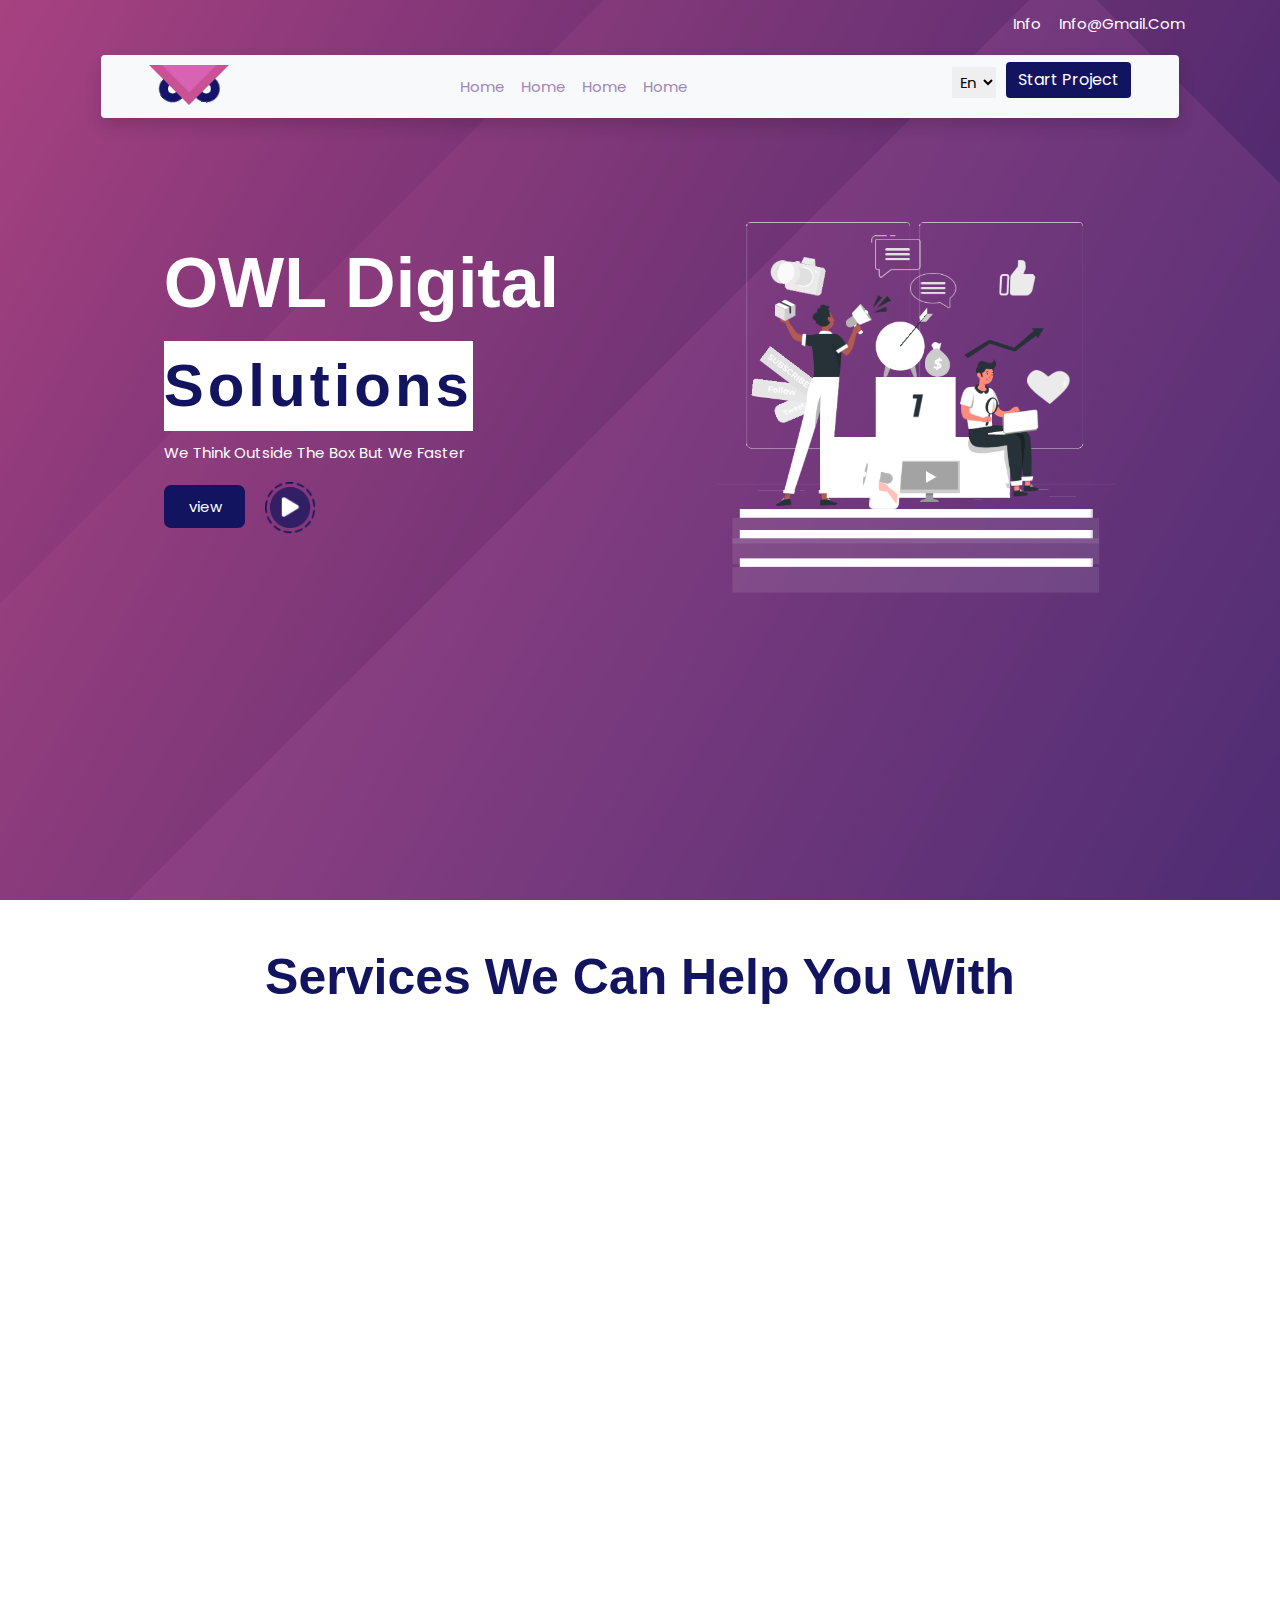
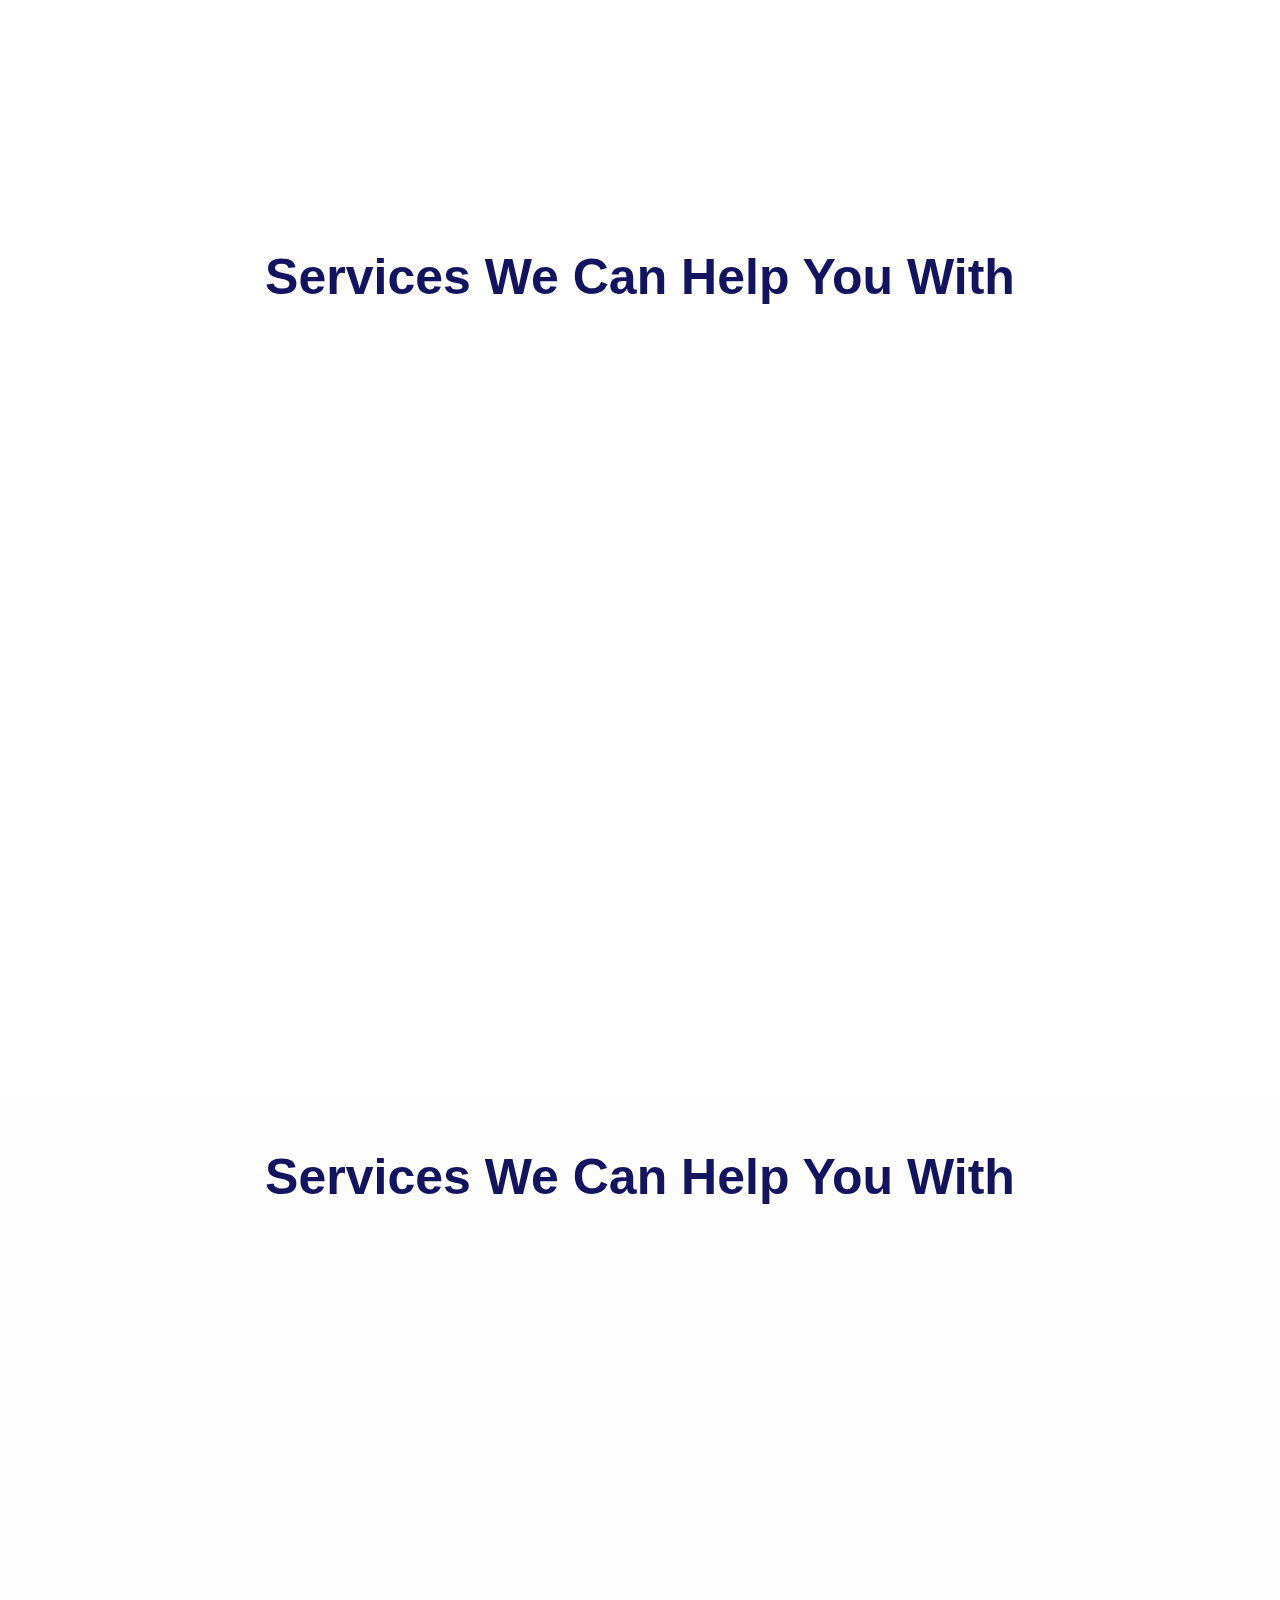
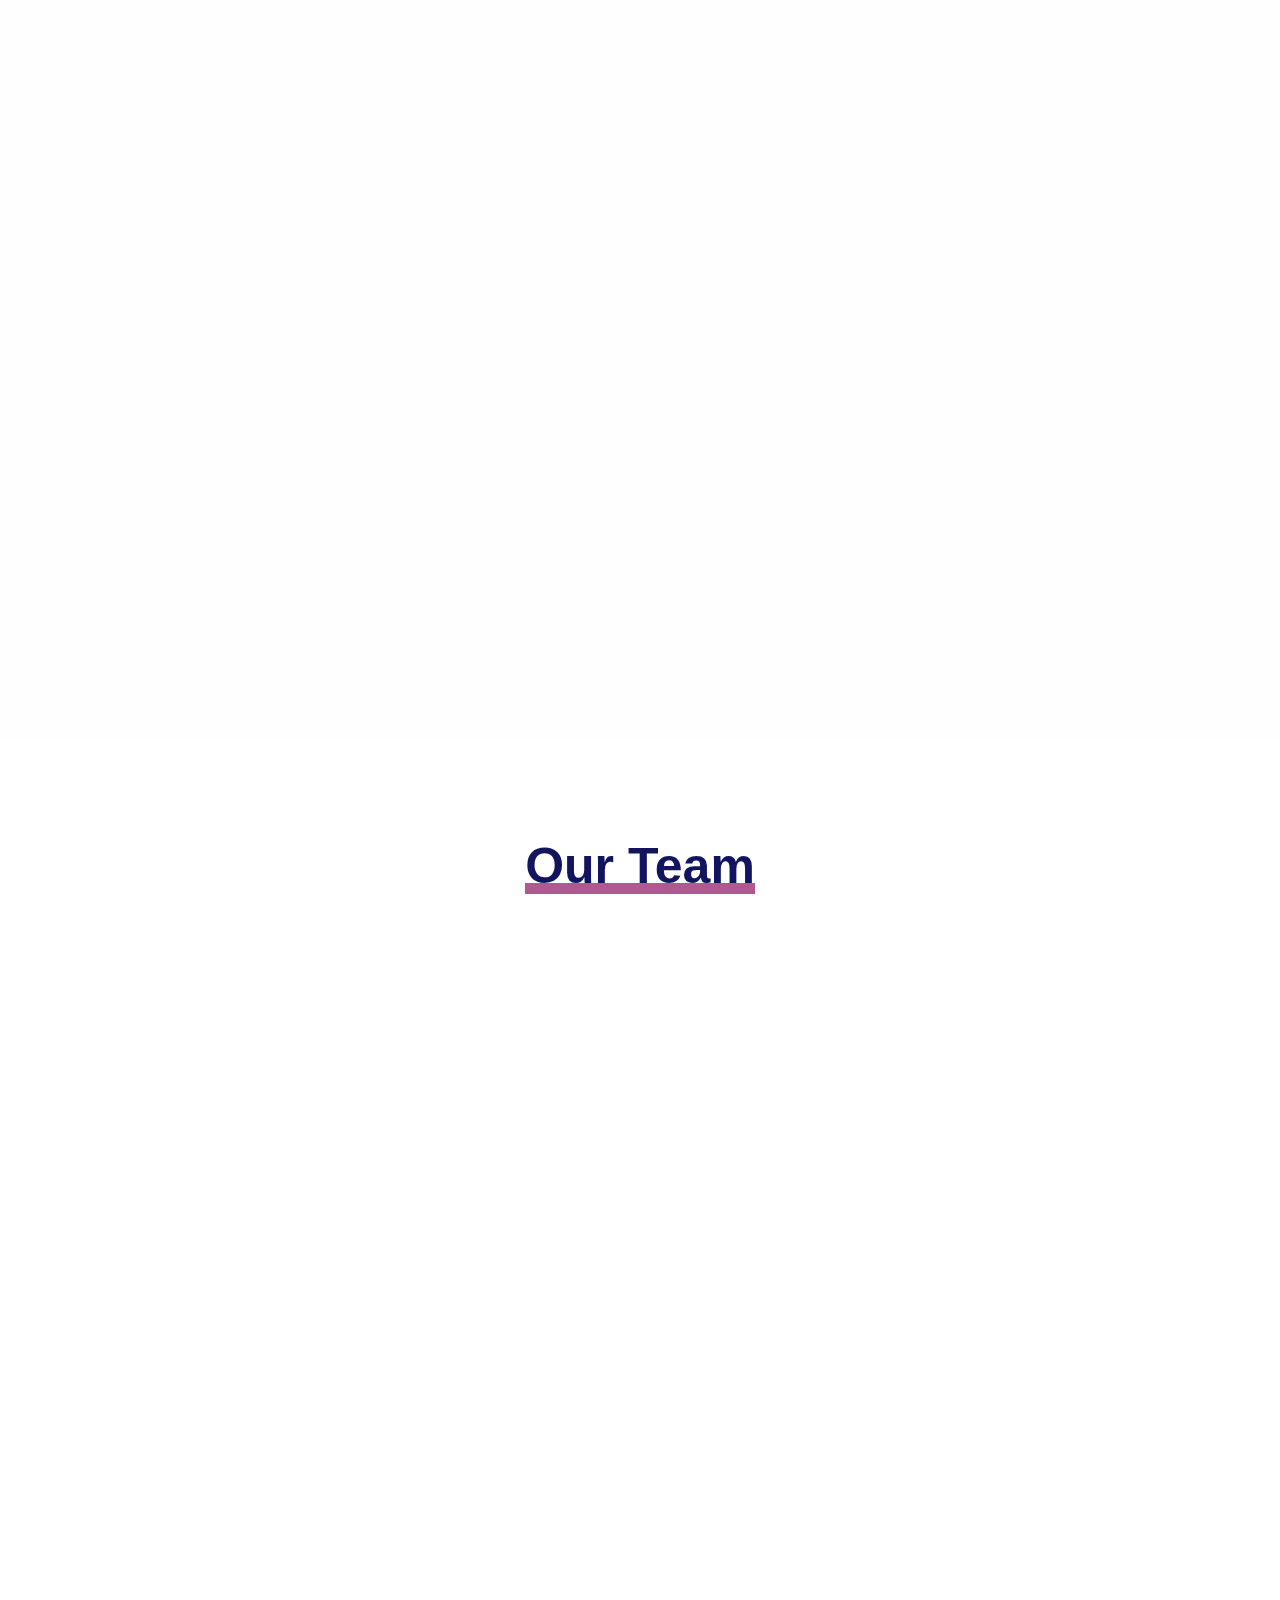
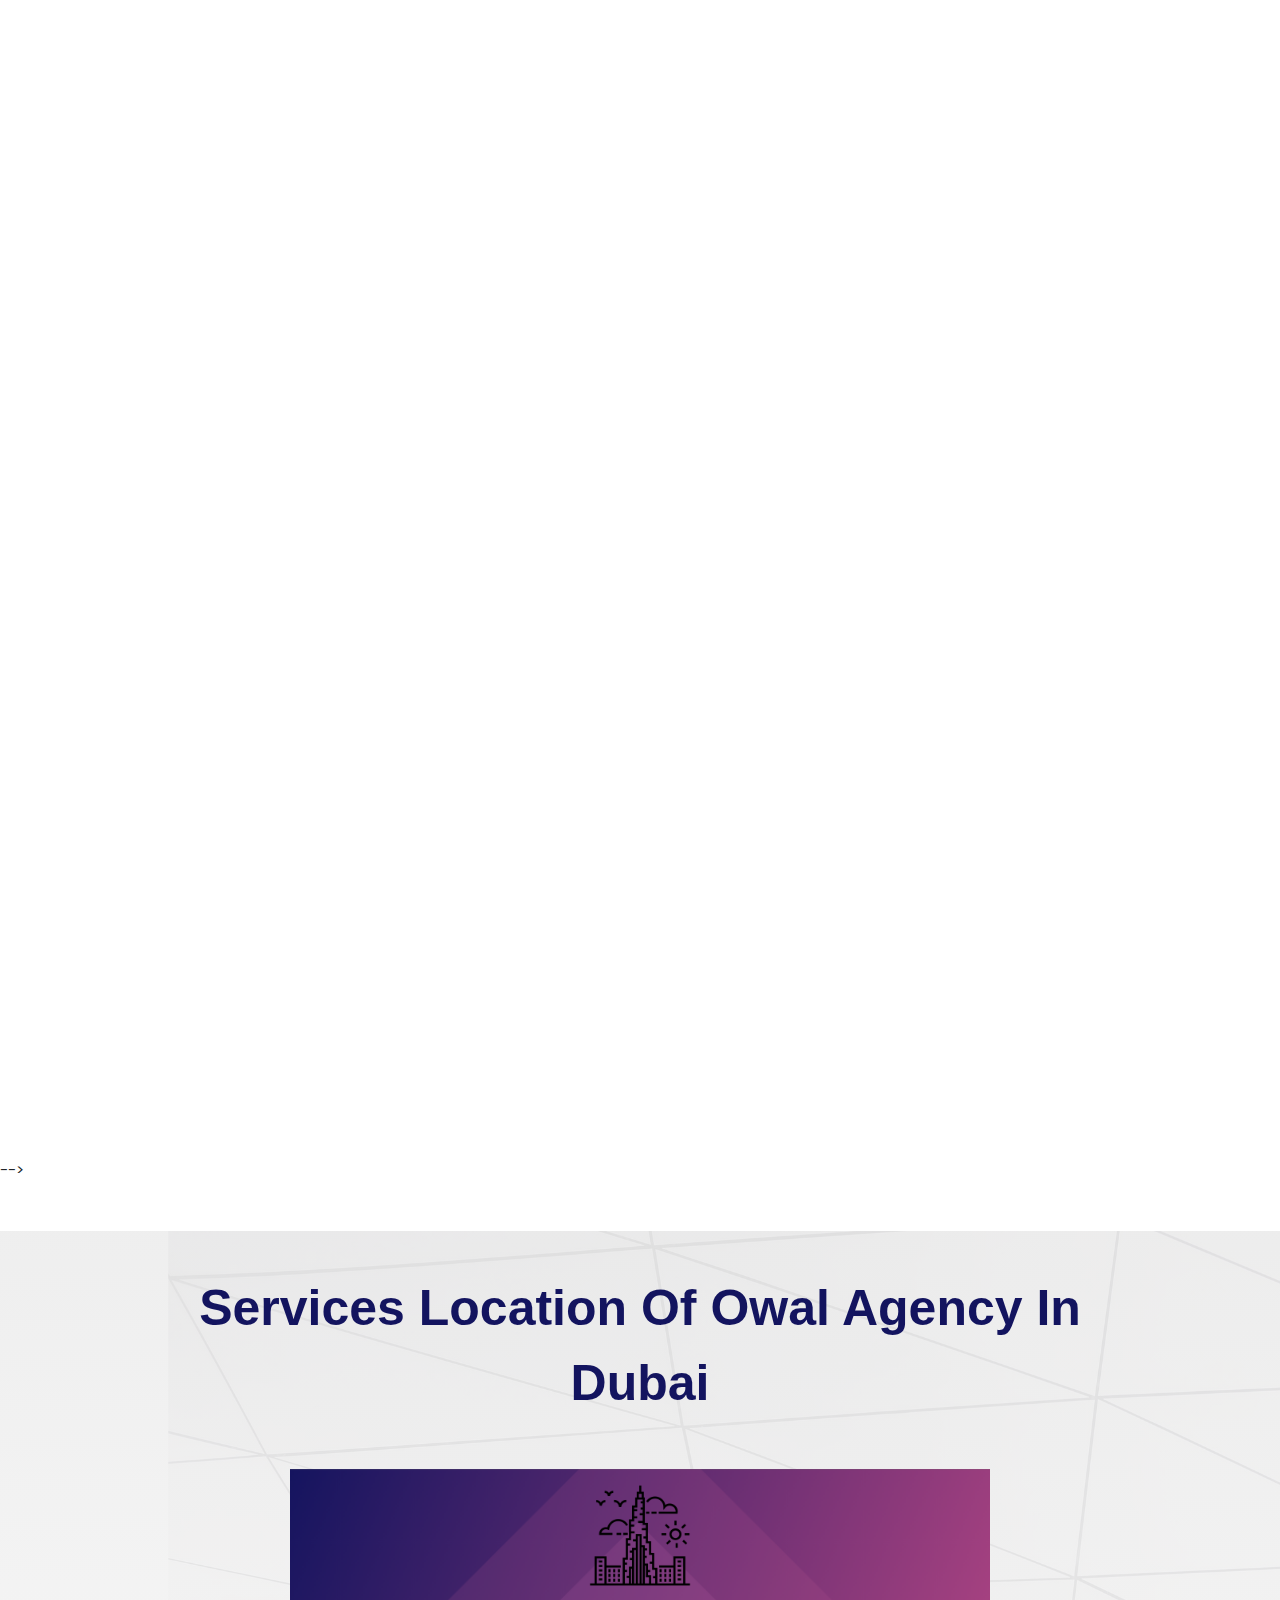
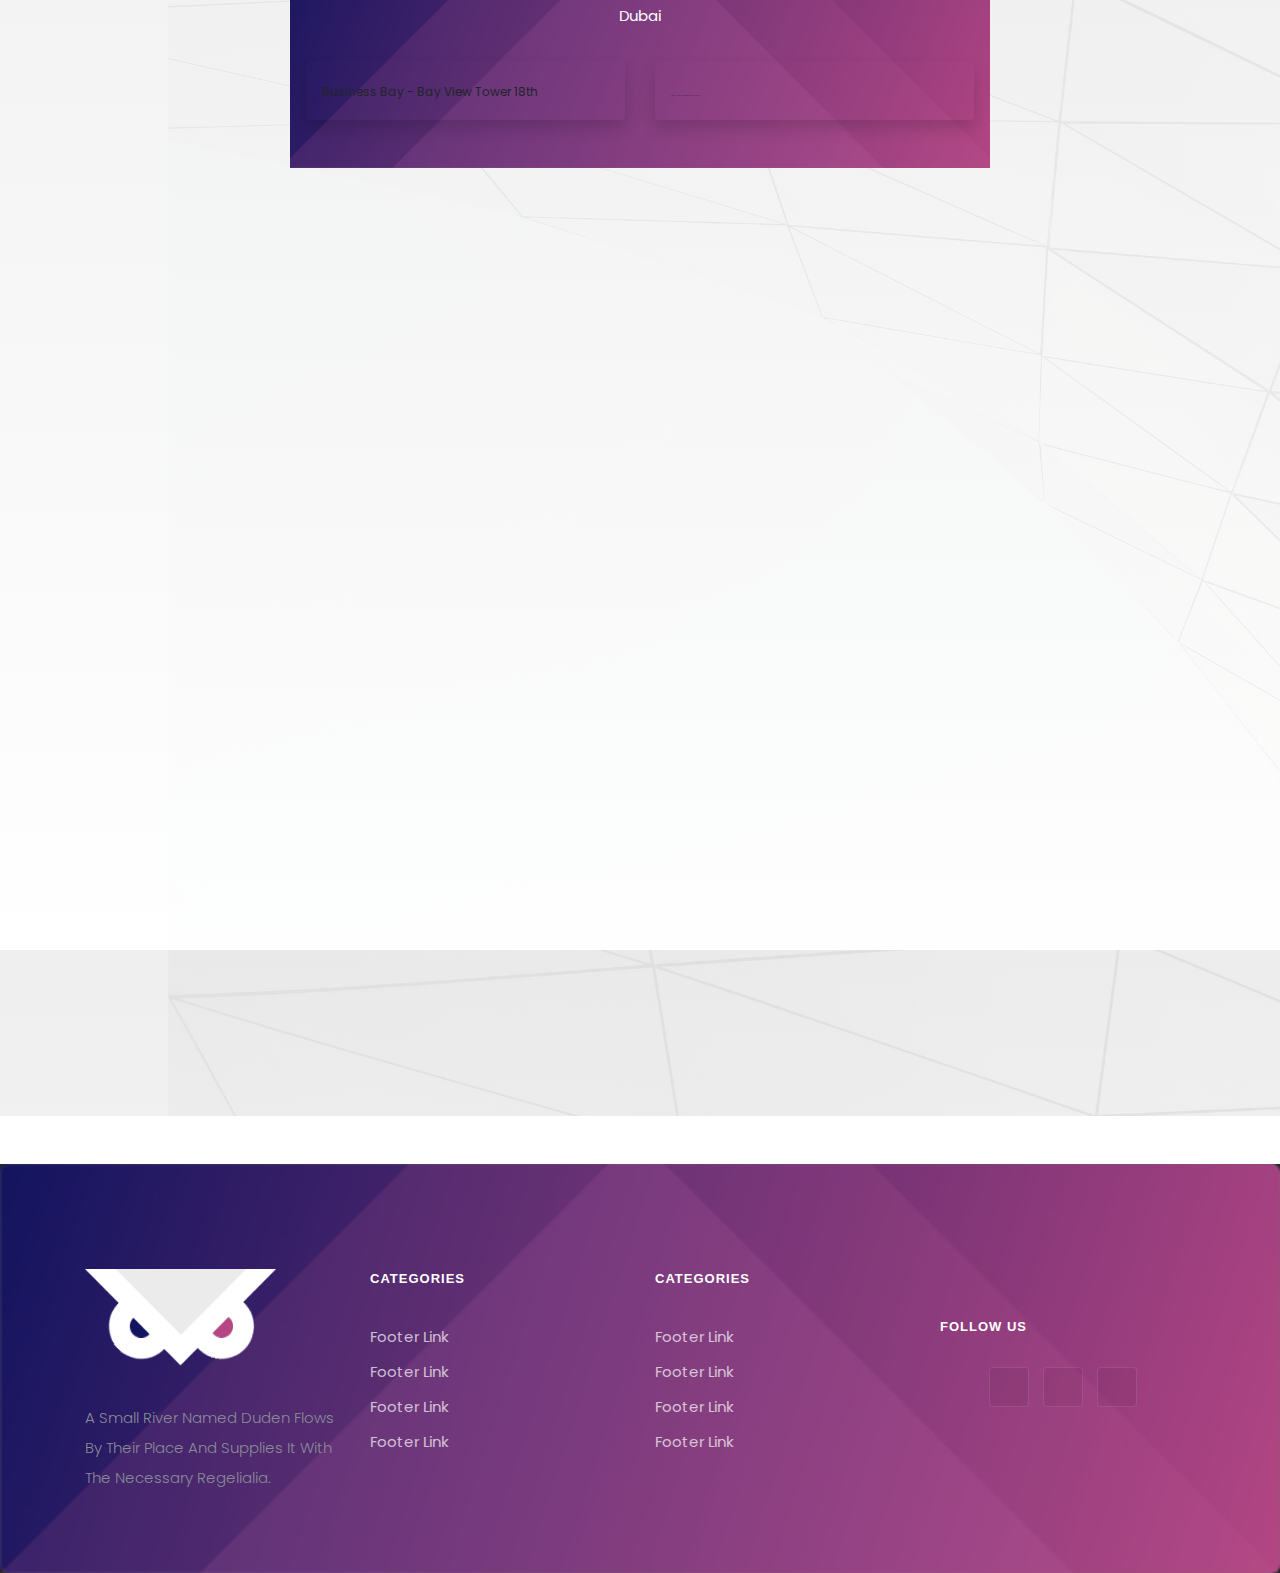
==== commit 351ee8df: "upload edits" ====
--- a/index.html
+++ b/index.html
@@ -1,600 +1,625 @@
 <!DOCTYPE html>
 <html lang="en">
-  <head>
-    <!-- Required meta tags -->
-    <meta charset="utf-8" />
-    <meta name="viewport" content="width=device-width, initial-scale=1" />
-
-    <!-- Bootstrap CSS -->
-    <link
-      href="https://cdn.jsdelivr.net/npm/bootstrap@5.0.2/dist/css/bootstrap.min.css"
-      rel="stylesheet"
-      integrity="sha384-EVSTQN3/azprG1Anm3QDgpJLIm9Nao0Yz1ztcQTwFspd3yD65VohhpuuCOmLASjC"
-      crossorigin="anonymous"
-    />
-    <link rel="preconnect" href="https://fonts.googleapis.com">
-    <link rel="preconnect" href="https://fonts.gstatic.com" crossorigin>
-    <link href="https://fonts.googleapis.com/css2?family=Poppins:wght@200;400;600&display=swap" rel="stylesheet">
-    <link rel="stylesheet" href="https://cdnjs.cloudflare.com/ajax/libs/font-awesome/6.2.1/css/all.min.css" integrity="sha512-MV7K8+y+gLIBoVD59lQIYicR65iaqukzvf/nwasF0nqhPay5w/9lJmVM2hMDcnK1OnMGCdVK+iQrJ7lzPJQd1w==" crossorigin="anonymous" referrerpolicy="no-referrer" />
-  
-
-    <link rel="stylesheet" href="assets/css/owl.carousel.min.css" />
-    <link rel="stylesheet" href="assets/css/owl.theme.default.css" />
-    <link rel="stylesheet" href="assets/css/boots-style.css" />
-    <link rel="stylesheet" href="assets/css/style.css" />
-    <link rel="stylesheet" href="assets/css/test.css">
-
-    <title>owl digital solutions</title>
-  </head>
+
+<head>
+  <!-- Required meta tags -->
+  <meta charset="utf-8" />
+  <meta name="viewport" content="width=device-width, initial-scale=1" />
+
+  <!-- Bootstrap CSS -->
+  <link href="https://cdn.jsdelivr.net/npm/bootstrap@5.0.2/dist/css/bootstrap.min.css" rel="stylesheet"
+    integrity="sha384-EVSTQN3/azprG1Anm3QDgpJLIm9Nao0Yz1ztcQTwFspd3yD65VohhpuuCOmLASjC" crossorigin="anonymous" />
+  <link rel="preconnect" href="https://fonts.googleapis.com">
+  <link rel="preconnect" href="https://fonts.googleapis.com">
+<link rel="preconnect" href="https://fonts.gstatic.com" crossorigin>
+<link href="https://fonts.googleapis.com/css2?family=Poppins:wght@200;400;600&family=Tajawal:wght@200;300;400;500;700&display=swap" rel="stylesheet">
+  <link rel="preconnect" href="https://fonts.gstatic.com" crossorigin>
+  <link href="https://fonts.googleapis.com/css2?family=Poppins:wght@200;400;600&display=swap" rel="stylesheet">
+  <link rel="stylesheet" href="https://cdnjs.cloudflare.com/ajax/libs/font-awesome/6.2.1/css/all.min.css"
+    integrity="sha512-MV7K8+y+gLIBoVD59lQIYicR65iaqukzvf/nwasF0nqhPay5w/9lJmVM2hMDcnK1OnMGCdVK+iQrJ7lzPJQd1w=="
+    crossorigin="anonymous" referrerpolicy="no-referrer" />
+  <link rel="stylesheet" href="assets/css/animate.css">
+  <link rel="stylesheet" href="assets/css/owl.carousel.min.css" />
+  <link rel="stylesheet" href="assets/css/owl.theme.default.css" />
+  <link rel="stylesheet" href="assets/css/boots-style.css" />
+  <link rel="stylesheet" href="assets/css/style.css" />
+
+  <title>owl digital solutions</title>
+</head>
+
 <body>
 
- <div class="landing-page">
-      <div class="layout">
-          <div class="container">
-              <div class="icons row">
-
-                  <div class="col-md-8  social-icons text-md-left text-center">
-                    <div> 
-                      <i class="fa fa-brands fa-facebook-f"></i>
-                      <i class="fa-brands fa-twitter"></i>
-                      <i class="fa-brands fa-instagram"></i></div>
-                     
-                  </div>
-                  <div class="col-md-4  email-icons text-md-left text-center">
-                    
-                   <div> <i class="fa-solid fa-envelope ml-5"></i> info <i class="fa-solid fa-envelope ml-5"></i> info@gmail.com</div>   
-                  </div>
-              </div>
-              <nav class="navbar navbar-expand-lg  navbar-light ">
-                <div class="container bg-light shadow px-5 py-1 mb-5 bg-body rounded">
-                
-                  <a class="navbar-brand" href="index.html"><img src="assets/images/nav-logo.png" alt=""></a>
-              
-                  <button class="navbar-toggler" type="button" data-bs-toggle="collapse"
-                    data-bs-target="#navbarSupportedContent" aria-controls="navbarSupportedContent" aria-expanded="false"
-                    aria-label="Toggle navigation">
-                    <i class="fas fa-bars"></i>
-                  </button>
-                  <div class="collapse navbar-collapse" id="navbarSupportedContent">
-                    <div class="left-links">
-
-                    </div>
-                    <ul class="navbar-nav me-auto mb-2 mb-lg-0">
-                      <li class="nav-item">
-                        <a class="nav-link" href="#">Pull request</a>
-                      </li>
-                      <li class="nav-item">
-                        <a class="nav-link" href="#">Issues</a>
-                      </li>
-                      <li class="nav-item">
-                        <a class="nav-link" href="#">Marketplace</a>
-                      </li>
-                      <li class="nav-item">
-                        <a class="nav-link" href="#">Explore</a>
-                      </li>
-                    </ul>
-                    <ul class=" d-flex flex-row   align-items-end" >
-                      <li class="nav-item me-3 me-lg-0 dropdown">
-                        <a class="nav-link dropdown-toggle" href="#" id="navbarDropdown" role="button" data-bs-toggle="dropdown"
-                          aria-expanded="false"> Ar
-                        </a>
-                        <ul class="dropdown-menu dropdown-menu-end" aria-labelledby="navbarDropdown">
-                          <li><a class="dropdown-item" href="#">Ar</a></li>
-                          <li><a class="dropdown-item" href="#">En</a></li>
-                          
-                        </ul>
-                      </li>
-                      <li class="nav-item me-3 me-lg-0 dropdown">
-                        <button class="btn btn-start rounded-3 " type="submit" onclick="toggleForm()">start project</button>
-              
-               
-                      </li>
-                    </ul>
-                  </div>
-                </div>
-              </nav>
-                <div class="info-container pb-5 pt-0">
-                  <div class="text land-left-head">
-                      <h1>Owl Digital</h1>
-                      <h2>Solutions</h2>
-                      <p>We think outside the box but we almed </p>
-                      <div class="inline-flex">
-                        <button> <i class="fa-solid fa-eye"></i> view</button>
-                       <a href=""><img src="assets/images/play-icon.png" alt="" style="width: 13%;" class="ml-3"></a> 
-                      </div>
-                    
-                  </div>
-                  <div class="img mt-5">
-                      <img src="assets/images/land-avatar.png"alt="info"/>
-                  </div>
-         
-                </div>
-          </div>
-      </div>
-      <div class="help">
-          <div class="container">
-          <h1 >Services We Can Help You With <br/><span>Owl agenecy</span></h1>
-          <div class="interface icons-help">
-            <div class="row">
-            
-              <a href="our-service.html"  class="col-md-3 mb-4">
-                <div class="icon-img">
-                  <img src="assets/images/service-icon.png" alt="accept" />
-                  <h6>interface design</h6>
-              </div>
-              </a>
-              <a href="our-service.html"  class="col-md-3 mb-4">
-                <div class="icon-img">
-                  <img src="assets/images/service-icon.png" alt="accept" />
-                  <h6>interface design</h6>
-              </div>
-              </a>
-              <a href="our-service.html"  class="col-md-3 mb-4">
-                <div class="icon-img">
-                  <img src="assets/images/service-icon.png" alt="accept" />
-                  <h6>interface design</h6>
-              </div>
-              </a>
-              <a href="our-service.html"  class="col-md-3 mb-4">
-                <div class="icon-img">
-                  <img src="assets/images/service-icon.png" alt="accept" />
-                  <h6>interface design</h6>
-              </div>
-              </a>
+  <div class="landing-page">
+    <div class="layout">
+      <div class="container">
+        
+        <div class="icons row justify-content-between">
+
+          <div class="col-md-6  social-icons">
+            <div>
+              <i class="fa fa-brands fa-facebook-f"></i>
+              <i class="fa-brands fa-twitter"></i>
+              <i class="fa-brands fa-instagram"></i>
+            </div>
+
+          </div>
           
-            </div>
-            <div class="row">
-              <a href="our-service.html"  class="col-md-3">
-                <div class="icon-img">
-                  <img src="assets/images/service-icon.png" alt="accept" />
-                  <h6>interface design</h6>
-              </div>
-              </a>
-              <a href="our-service.html"  class="col-md-3">
-                <div class="icon-img">
-                  <img src="assets/images/service-icon.png" alt="accept" />
-                  <h6>interface design</h6>
-              </div>
-              </a>
-              <a href="our-service.html"  class="col-md-3">
-                <div class="icon-img">
-                  <img src="assets/images/service-icon.png" alt="accept" />
-                  <h6>interface design</h6>
-              </div>
-              </a>
-              <a href="our-service.html"  class="col-md-3">
-                <div class="icon-img">
-                  <img src="assets/images/service-icon.png" alt="accept" />
-                  <h6>interface design</h6>
-              </div>
-              </a>
+          <div class="col-md-6  email-icons d-flex justify-content-end ">
+            <span>
+               info <i class="fa-solid fa-envelope "></i>
+            </span>
+            <span class="ml-2">
+              info@gmail.com <i class="fa-solid fa-envelope  "></i>
+ 
+            </span>
+        
           
-            </div>
-
-          </div>
-      </div>
+          </div>
+        </div>
+        <nav class="navbar navbar-expand-lg  navbar-light ">
+          <div class="container bg-light shadow px-5 py-1 mb-5 bg-body rounded">
+
+            <a class="navbar-brand" href="index.html"><img src="assets/images/nav-logo.png" alt=""></a>
+
+            <button class="navbar-toggler" type="button" data-bs-toggle="collapse"
+              data-bs-target="#navbarSupportedContent" aria-controls="navbarSupportedContent" aria-expanded="false"
+              aria-label="Toggle navigation">
+              <i class="fas fa-bars"></i>
+            </button>
+            <div class="collapse navbar-collapse" id="navbarSupportedContent">
+              <div class="left-links">
+
+              </div>
+              <ul class="navbar-nav me-auto mb-2 mb-lg-0">
+                <li class="nav-item">
+                  <a class="nav-link " href="#" data-i18n="home">home</a>
+                </li>
+                <li class="nav-item">
+                  <a class="nav-link " href="#" data-i18n="home">home</a>
+                </li>
+                <li class="nav-item">
+                  <a class="nav-link " href="#" data-i18n="home"> home</a>
+                </li>
+                <li class="nav-item">
+                  <a class="nav-link " href="#" data-i18n="home">home</a>
+                </li>
+              </ul>
+              <ul class=" d-flex flex-row   align-items-end">
+                <select class="p-1 mt-2 lang-select">
+                  <option value="en" data-i18n="english" selected>En</option>
+                  <option value="ar" data-i18n="arabic">Ar</option>
+                </select>
+                </li>
+                <li class="nav-item me-3 me-lg-0 dropdown">
+
+                  <button class="btn btn-start rounded-3 " type="submit" onclick="toggleForm()"> <span
+                      data-i18n="start">start project</span> <i class="fa-solid fa-rocket"></i></button>
+
+
+                </li>
+              </ul>
+
+            </div>
+          </div>
+        </nav>
+        <div class="info-container pb-5 pt-0">
+          <div class="text land-left-head wow animate__ animate__fadeInLeft animated" data-wow-delay=".5s"
+            style="visibility: visible; animation-delay: 0.5s; animation-name: fadeInLeft;">
+            <h1 data-i18n="landTitleP1">Owl Digital</h1>
+            <h2 data-i18n="landTitleP2">Solutions</h2>
+            <p data-i18n="landDisc">We think outside the box but we almed </p>
+            <div class="inline-flex">
+              <button> <i class="fa-solid fa-eye"></i> <span data-i18n="btnView">view</span> </button>
+              <a href=""><img src="assets/images/play-icon.png" alt="" style="width: 13%;" class="ml-3"></a>
+            </div>
+
+          </div>
+          <div class="img mt-5 wow animate__ animate__fadeInRight animated" data-wow-duration="2s" data-wow-delay=".5s"
+            style="visibility: visible; animation-delay: 0.5s; animation-name: fadeInRight;">
+            <img src="assets/images/land-avatar.png" alt="info" />
+          </div>
+
+        </div>
+      </div>
+    </div>
+    <div class="help">
+      <div class="container">
+        <h1 data-i18n="servicesTitle1P1">Services We Can Help You With <br /> <span> Owl agenecy</span></h1>
+        <div class="interface icons-help wow bounceIn owl-drag" data-wow-duration="1s"
+          style="visibility: visible; animation-duration: 1s; animation-name: bounceIn;">
+          <div class="row">
+
+            <a href="our-service.html" class="col-md-3 mb-4">
+              <div class="icon-img">
+                <img src="assets/images/service-icon.png" alt="accept" />
+                <h6 data-i18n="InterfaceTitle">interface design</h6>
+              </div>
+            </a>
+            <a href="our-service.html" class="col-md-3 mb-4">
+              <div class="icon-img">
+                <img src="assets/images/service-icon.png" alt="accept" />
+                <h6 data-i18n="InterfaceTitle">interface design</h6>
+              </div>
+            </a>
+            <a href="our-service.html" class="col-md-3 mb-4">
+              <div class="icon-img">
+                <img src="assets/images/service-icon.png" alt="accept" />
+                <h6 data-i18n="InterfaceTitle">interface design</h6>
+              </div>
+            </a>
+            <a href="our-service.html" class="col-md-3 mb-4">
+              <div class="icon-img">
+                <img src="assets/images/service-icon.png" alt="accept" />
+                <h6 data-i18n="InterfaceTitle">interface design</h6>
+              </div>
+            </a>
+
+          </div>
+          <div class="row">
+            <a href="our-service.html" class="col-md-3">
+              <div class="icon-img">
+                <img src="assets/images/service-icon.png" alt="accept" />
+                <h6 data-i18n="InterfaceTitle">interface design</h6>
+              </div>
+            </a>
+            <a href="our-service.html" class="col-md-3">
+              <div class="icon-img">
+                <img src="assets/images/service-icon.png" alt="accept" />
+                <h6 data-i18n="InterfaceTitle">interface design</h6>
+              </div>
+            </a>
+            <a href="our-service.html" class="col-md-3">
+              <div class="icon-img">
+                <img src="assets/images/service-icon.png" alt="accept" />
+                <h6 data-i18n="InterfaceTitle">interface design</h6>
+              </div>
+            </a>
+            <a href="our-service.html" class="col-md-3">
+              <div class="icon-img">
+                <img src="assets/images/service-icon.png" alt="accept" />
+                <h6 data-i18n="InterfaceTitle">interface design</h6>
+              </div>
+            </a>
+
+          </div>
+
+        </div>
+      </div>
+    </div>
+
+    <div class="help">
+      <div class="container">
+        <h1 data-i18n="servicesTitle1P1">Services We Can Help You With <br /> <span> Owl agenecy</span></h1>
+        <div class="row wow animate__ animate__fadeInLeft animated" data-wow-duration="2s" data-wow-delay=".5s"
+          style="visibility: visible; animation-delay: 0.5s; animation-name: fadeInRight;">
+          <div class="col-md-6 about-item ">
+            <div class="icon-info">
+              <h6><i class="fa-solid fa-arrows-spin fa-lg"></i> <span data-i18n="InterfaceTitle"=""> interface
+                  design</span></h6>
+              <p class="text" data-i18n="interfaceDesc">Dolor voluptate aliquip laborum veniam officia sint ipsum magna
+                labore eu labore tempor.
+                Dolor voluptate aliquip laborum veniam officia sint ipsum magna labore eu labore tempor
+              </p>
+            </div>
+          </div>
+          <div class="col-md-6 about-item">
+            <div class="icon-info">
+              <h6><i class="fa-solid fa-arrows-spin fa-lg"></i> <span data-i18n="InterfaceTitle"=""> interface
+                  design</span></h6>
+              <p class="text" data-i18n="interfaceDesc">Dolor voluptate aliquip laborum veniam officia sint ipsum magna
+                labore eu labore tempor.
+                Dolor voluptate aliquip laborum veniam officia sint ipsum magna labore eu labore tempor
+              </p>
+            </div>
+          </div>
+        </div>
+        <div class="row wow  animate__ animate__fadeInRight animated" data-wow-duration="2s" data-wow-delay=".5s"
+          style="visibility: visible; animation-delay: 0.5s; animation-name: fadeInRight;">
+          <div class="col-md-6 about-item">
+            <div class="icon-info">
+              <h6><i class="fa-solid fa-arrows-spin fa-lg"></i> <span data-i18n="InterfaceTitle"=""> interface
+                  design</span></h6>
+              <p class="text" data-i18n="interfaceDesc">Dolor voluptate aliquip laborum veniam officia sint ipsum magna
+                labore eu labore tempor.
+                Dolor voluptate aliquip laborum veniam officia sint ipsum magna labore eu labore tempor
+              </p>
+            </div>
+          </div>
+          <div class="col-md-6 about-item">
+            <div class="icon-info">
+              <h6><i class="fa-solid fa-arrows-spin fa-lg"></i> <span data-i18n="InterfaceTitle"=""> interface
+                  design</span></h6>
+              <p class="text" data-i18n="interfaceDesc">Dolor voluptate aliquip laborum veniam officia sint ipsum magna
+                labore eu labore tempor.
+                Dolor voluptate aliquip laborum veniam officia sint ipsum magna labore eu labore tempor
+              </p>
+            </div>
+          </div>
+        </div>
+      </div>
+    </div>
+    <div class="Projects help Projects-bg">
+      <div class="container">
+        <h1 data-i18n="servicesTitle1P1">Services We Can Help You With <br /> <span> Owl agenecy</span></h1>
+        <div class="project">
+          <div class="row wow bounceIn" data-wow-duration="1s"
+            style="visibility: visible; animation-duration: 1s; animation-name: bounceIn;">
+            <div class="col-md-4 project-item shadow-sm p-3 mb-5 bg-body rounded ">
+              <div class="project-info">
+                <img src="assets//images/work-snapshoot.png" alt="accept" />
+                <div class="overlay">
+                  <button class="view" data-i18n="btnView"> <i class="fa-solid fa-eye"></i> view</button>
+                </div>
+              </div>
+            </div>
+            <div class="col-md-4 project-item shadow-sm p-3 mb-5 bg-body rounded ">
+              <div class="project-info move-top">
+                <img src="assets//images/work-snapshoot.png" alt="accept" />
+                <div class="overlay">
+                  <button class="view" data-i18n="btnView"> <i class="fa-solid fa-eye"></i> view</button>
+                </div>
+              </div>
+            </div>
+            <div class="col-md-4 project-item shadow-sm p-3 mb-5 bg-body rounded ">
+              <div class="project-info">
+                <img src="assets//images/work-snapshoot.png" alt="accept" />
+                <div class="overlay">
+                  <button class="view" data-i18n="btnView"> <i class="fa-solid fa-eye"></i> view</button>
+                </div>
+              </div>
+            </div>
+          </div>
+          <div class="row wow bounceIn" data-wow-duration="1s"
+            style="visibility: visible; animation-duration: 1s; animation-name: bounceIn;">
+            <div class="col-md-4 project-item shadow-sm p-3 mb-5 bg-body rounded ">
+              <div class="project-info">
+                <img src="assets//images/work-snapshoot.png" alt="accept" />
+                <div class="overlay">
+                  <button class="view" data-i18n="btnView"> <i class="fa-solid fa-eye"></i> view</button>
+                </div>
+              </div>
+            </div>
+            <div class="col-md-4 project-item shadow-sm p-3 mb-5 bg-body rounded ">
+              <div class="project-info move-top">
+                <img src="assets//images/work-snapshoot.png" alt="accept" />
+                <div class="overlay">
+                  <button class="view" data-i18n="btnView"> <i class="fa-solid fa-eye"></i> view</button>
+                </div>
+              </div>
+            </div>
+            <div class="col-md-4 project-item shadow-sm p-3 mb-5 bg-body rounded ">
+              <div class="project-info">
+                <img src="assets//images/work-snapshoot.png" alt="accept" />
+                <div class="overlay">
+                  <button class="view" data-i18n="btnView"> <i class="fa-solid fa-eye"></i> view</button>
+                </div>
+              </div>
+            </div>
+          </div>
+        </div>
+      </div>
+    </div>
   </div>
 
-  <div class="help">
-    <div class="container">
-    <h1 >Services We Can Help You With <br/><span>Owl agenecy</span></h1>
-    <div class="row">
-      <div class="col-md-6 about-item " >
-        <div class="icon-info">
-        <h6><i class="fa-solid fa-arrows-spin fa-lg"></i> interface design</h6>
-        <p class="text">Dolor voluptate aliquip laborum veniam officia sint ipsum magna labore eu labore tempor.
-          Dolor voluptate aliquip laborum veniam officia sint ipsum magna labore eu labore tempor
-        </p>
-        </div>
-      </div>
-      <div class="col-md-6 about-item">
-        <div class="icon-info">
-          <h6><i class="fa-solid fa-arrows-spin fa-lg"></i> interface design</h6>
-          <p class="text">Dolor voluptate aliquip laborum veniam officia sint ipsum magna labore eu labore tempor.
-          Dolor voluptate aliquip laborum veniam officia sint ipsum magna labore eu labore tempor
-        </p>
-        </div>
-      </div>
-    </div>
-    <div class="row">
-      <div class="col-md-6 about-item">
-        <div class="icon-info">
-          <h6><i class="fa-solid fa-arrows-spin fa-lg"></i> interface design</h6>
-          <p class="text">Dolor voluptate aliquip laborum veniam officia sint ipsum magna labore eu labore tempor.
-          Dolor voluptate aliquip laborum veniam officia sint ipsum magna labore eu labore tempor
-        </p>
-        </div>
-      </div>
-      <div class="col-md-6 about-item">
-        <div class="icon-info">
-          <h6><i class="fa-solid fa-arrows-spin fa-lg"></i> interface design</h6>
-          <p class="text">Dolor voluptate aliquip laborum veniam officia sint ipsum magna labore eu labore tempor.
-          Dolor voluptate aliquip laborum veniam officia sint ipsum magna labore eu labore tempor
-        </p>
-        </div>
-      </div>
-    </div>
-</div>
-</div>
-<div class="Projects help">
-<div class="container">
-<h1 >Services We Can Help You With <br/><span>Owl agenecy</span></h1>
-<div class="project">
-  <div class="row">
-    <div class="col-md-4 project-item shadow-sm p-3 mb-5 bg-body rounded ">
-    <div class="project-info">
-        <img src="assets//images/work-snapshoot.png" alt="accept"/>
-        <div class="overlay">
-          <button class="view"> <i class="fa-solid fa-eye"></i> view</button>
-        </div>
-    </div>
-  </div>
-  <div class="col-md-4 project-item shadow-sm p-3 mb-5 bg-body rounded ">
-    <div class="project-info move-top">
-      <img src="assets//images/work-snapshoot.png" alt="accept"/>
-      <div class="overlay">
-          <button class="view"> <i class="fa-solid fa-eye"></i> view</button>
-        </div>
-    </div>
-  </div>
-  <div class="col-md-4 project-item shadow-sm p-3 mb-5 bg-body rounded ">
-    <div class="project-info">
-      <img src="assets//images/work-snapshoot.png" alt="accept"/>
-      <div class="overlay">
-          <button class="view"> <i class="fa-solid fa-eye"></i> view</button>
-        </div>
-    </div>
-  </div>
-</div>
-<div class="row">
-<div class="col-md-4 project-item shadow-sm p-3 mb-5 bg-body rounded ">
-<div class="project-info">
-  <img src="assets//images/work-snapshoot.png" alt="accept"/>
-  <div class="overlay">
-      <button class="view"> <i class="fa-solid fa-eye"></i> view</button>
-    </div>
-</div>
-</div>
-<div class="col-md-4 project-item shadow-sm p-3 mb-5 bg-body rounded ">
-<div class="project-info move-top">
-  <img src="assets//images/work-snapshoot.png" alt="accept"/>
-  <div class="overlay">
-      <button class="view"> <i class="fa-solid fa-eye"></i> view</button>
-    </div>
-</div>
-</div>
-<div class="col-md-4 project-item shadow-sm p-3 mb-5 bg-body rounded ">
-<div class="project-info">
-  <img src="assets//images/work-snapshoot.png" alt="accept"/>
-  <div class="overlay">
-      <button class="view"> <i class="fa-solid fa-eye"></i> view</button>
-    </div>
-</div>
-</div>
-</div>
-</div>
-</div>
-</div>
-  </div>
-
-   <!-- start team -->
-   <section class=" my-5 overflow-hidden help">
-    <h1 ><span>our team </span></h1>
+  <!-- start team -->
+  <section class=" my-5 overflow-hidden help">
+    <h1><span data-i18n="ourTeamHeader">our team </span></h1>
     <div class=" mt-5">
-      <div class="container">
-
-        <div class="owl-carousel services-carousel owl-theme owl-loaded">
+      <div class="container ">
+
+        <div class="owl-carousel services-carousel owl-theme owl-loaded wow bounceIn owl-drag" data-wow-duration="1s"
+          style="visibility: visible; animation-duration: 1s; animation-name: bounceIn;">
           <div class="owl-stage-outer">
             <div class="owl-stage">
+              <div class="owl-item over ">
+                <div class=" team-img">
+                  <img src="assets/images/desola-lanre-ol.png" alt="">
+                  <div class="overlay">
+                    <div class="team-details text-center ">
+                      <h5 data-i18n="teamMemb">braa adnan</h5>
+                      <p data-i18n="teamMembPOS">
+                        ui / ux designer
+                      </p>
+                    </div>
+                  </div>
+                </div>
+              </div>
+              <div class="owl-item over  ">
+                <div class=" team-img">
+                  <img src="assets/images/desola-lanre-ol.png" alt="">
+                  <div class="overlay">
+                    <div class="team-details text-center ">
+                      <h5 data-i18n="teamMemb">braa adnan</h5>
+                      <p data-i18n="teamMembPOS">
+                        ui / ux designer
+                      </p>
+                    </div>
+                  </div>
+                </div>
+              </div>
+
               <div class="owl-item over">
                 <div class=" team-img">
                   <img src="assets/images/desola-lanre-ol.png" alt="">
-              <div class="overlay">
-                <div class="team-details text-center ">
-                  <h5>braa adnan</h5>
-                  <p>
-                 ui / ux designer
-                  </p>
-                </div>
-              </div>
-            </div>
-          </div>
-          <div class="owl-item over  ">
-            <div class=" team-img">
-              <img src="assets/images/desola-lanre-ol.png" alt="">
-              <div class="overlay">
-            <div class="team-details text-center ">
-              <h5>braa adnan</h5>
-              <p>
-             ui / ux designer
-              </p>
-            </div>
-          </div>
-        </div>
-      </div>
-      
-      <div class="owl-item over">
-        <div class=" team-img">
-          <img src="assets/images/desola-lanre-ol.png" alt="">
-          <div class="overlay">
-        <div class="team-details text-center">
-          <h5>braa adnan</h5>
-          <p>
-         ui / ux designer
-          </p>
-        </div>
-      </div>
-    </div>
-  </div>
-      
-      <div class="owl-item over">
-        <div class=" team-img">
-          <img src="assets/images/desola-lanre-ol.png" alt="">
-          <div class="overlay">
-        <div class="team-details text-center">
-          <h5>braa adnan</h5>
-          <p>
-         ui / ux designer
-          </p>
-        </div>
-      </div>
-    </div>
-  </div>
-
-  <div class="owl-item over">
-    <div class=" team-img">
-      <img src="assets/images/desola-lanre-ol.png" alt="">
-      <div class="overlay">
-    <div class="team-details text-center">
-      <h5>braa adnan</h5>
-      <p>
-     ui / ux designer
-      </p>
-    </div>
-  </div>
-</div>
-</div>
-
-            </div>
-          </div>
-
-        </div>
-
-    
-        </div> -->
-      </div>
+                  <div class="overlay">
+                    <div class="team-details text-center">
+                      <h5 data-i18n="teamMemb">braa adnan</h5>
+                      <p data-i18n="teamMembPOS">
+                        ui / ux designer
+                      </p>
+                    </div>
+                  </div>
+                </div>
+              </div>
+
+              <div class="owl-item over">
+                <div class=" team-img">
+                  <img src="assets/images/desola-lanre-ol.png" alt="">
+                  <div class="overlay">
+                    <div class="team-details text-center">
+                      <h5 data-i18n="teamMemb">braa adnan</h5>
+                      <p data-i18n="teamMembPOS">
+                        ui / ux designer
+                      </p>
+                    </div>
+                  </div>
+                </div>
+              </div>
+
+              <div class="owl-item over">
+                <div class=" team-img">
+                  <img src="assets/images/desola-lanre-ol.png" alt="">
+                  <div class="overlay">
+                    <div class="team-details text-center">
+                      <h5 data-i18n="teamMemb">braa adnan</h5>
+                      <p data-i18n="teamMembPOS">
+                        ui / ux designer
+                      </p>
+                    </div>
+                  </div>
+                </div>
+              </div>
+
+            </div>
+          </div>
+
+        </div>
+
+
+      </div> -->
+    </div>
 
     </div>
   </section>
   <!-- end team -->
 
-    <!-- contact us and info -->
-
-    <section class="contact my-5 help">
-      <div class="container">
-        <h1 >Services location of owal agency <br/><span>in dubai</span></h1>
-        <div class="location-section px-3">
-          <div class="row">
-            <div class="col-md-4 mx-auto my-3 agancy-site text-center">
-              <img src="assets/images/burj-khalifa.png" alt="" class="mb-3 " />
-              <p class="locatin-desc">dubai</p>
-            </div>
-          </div>
-          <div class="row justify-content-around">
-            <div class="col-md-6">
-              <div class="shadow p-3 mb-5 bg-body rounded">
-                <i class="fa fa-map-marker" aria-hidden="true"></i>
-                <span style="font-size: 12px;">Business Bay - Bay View Tower 18th</span>
-              </div>
-            </div>
-            <div class="col-md-6">
-              <div class="shadow p-3 mb-5 bg-body rounded"><i class="fa-regular fa-clock"></i> <span style="font-size: 1px;">From Monday to Saturday from 9 am to 8 pm</span></div>
-            </div>
-          </div>
-        </div>
-
-        
-      </div>
-
-      <div class="container my-5 help">
-        <form class="row g-3 shadow-lg pb-5 px-5 mb-5 bg-body-tertiary rounded mt-5 contact-form" >
-          <h1 ><span>Contact Us</span></h1>
-          <p class="text-center text-secondary ">Sign-up for our newsletter to keep up to date with our community</p>
+  <!-- contact us and info -->
+
+  <section class="contact-big-section my-5 help ">
+    <div class="container">
+      <h1 data-i18n="serviceLocationHead">Services location of owal agency <br /><span data-i18n="Dubai">in dubai</span>
+      </h1>
+      <div class="location-section px-3">
+        <div class="row">
+          <div class="col-md-4 mx-auto my-3 agancy-site text-center">
+            <img src="assets/images/burj-khalifa.png" alt="" class="mb-3 " />
+            <p class="locatin-desc" data-i18n="Dubai">dubai</p>
+          </div>
+        </div>
+        <div class="row justify-content-around">
           <div class="col-md-6">
-            <label for="inputName" class="form-label">Name</label>
+            <div class="shadow p-3 mb-5 bg-body rounded">
+              <i class="fa fa-map-marker" aria-hidden="true"></i>
+              <span style="font-size: 12px; " data-i18n="locOfAgancy"> Business Bay - Bay View Tower 18th</span>
+            </div>
+          </div>
+          <div class="col-md-6">
+            <div class="shadow p-3 mb-5 bg-body rounded"><i class="fa-regular fa-clock"></i> <span
+                style="font-size: 1px;" data-i18n="timeOfWork">From Monday to Saturday from 9 am to 8 pm</span></div>
+          </div>
+        </div>
+      </div>
+
+
+    </div>
+
+    <div class="container my-5 help">
+      <div class="wow animate__ animate__fadeInLeft animated" data-wow-delay=".5s"
+        style="visibility: visible; animation-delay: .5s; animation-name: fadeInLeft;">
+        <form class="row g-3 shadow-lg pb-5 px-5 mb-5  rounded mt-5 contact-form ">
+          <h1><span data-i18n="contact">Contact Us</span></h1>
+          <p class="text-center text-secondary " data-i18n="contactDesc">Sign-up for our newsletter to keep up to date
+            with our community</p>
+          <div class="col-md-6">
+            <label for="inputName" class="form-label" data-i18n="Name">Name</label>
             <input type="text" class="form-control input-bg rounded-3" id="inputName">
           </div>
 
           <div class="col-md-6">
-            <label for="inputEmail4" class="form-label">Email</label>
+            <label for="inputEmail4" class="form-label" data-i18n="Email">Email</label>
             <input type="email" class="form-control input-bg rounded-3" id="inputEmail4">
           </div>
-   
+
 
           <div class="col-md-6">
-            <label for="budget" class="col-form-label "
-            >choose service</label
-          >
-          <select class="custom-select input-bg rounded-3" id="budget" name="budget">
-            <option selected>choose service you talk about</option>
-            <option value="$1000 below">service</option>
-            <option value="$2,000 - $5,000">service 2</option>
-            <option value="$5,000 - $15,000">service 3</option>
-            <option value="$15,000 - $25,000">service 4</option>
-            <option value="$25,000 >">service 5</option>
-          </select>
+            <label for="budget" class="col-form-label " data-i18n="ChooseService">choose service</label>
+            <select class="custom-select input-bg rounded-3" id="budget" name="budget">
+              <option selected data-i18n="contactDesc">choose service you talk about</option>
+              <option value="" data-i18n="serviceName">service Name</option>
+              <option value="" data-i18n="serviceName">service Name</option>
+              <option value="" data-i18n="serviceName">service Name</option>
+              <option value="" data-i18n="serviceName">service Name</option>
+            </select>
           </div>
           <div class="col-md-6">
-            <label for="inputCity" class="form-label">Phone</label>
+            <label for="inputCity" class="form-label" data-i18n="Phone">Phone</label>
             <input type="tel" class="form-control input-bg" id="inputPhone">
           </div>
-     
-       
-     
+
+
+
           <div class=" col-12 ">
-            <textarea class="form-control input-bg rounded-3" placeholder="Enter your massage " id="floatingTextarea2" style="height: 100px"></textarea>
-         
+            <textarea class="form-control input-bg rounded-3" placeholder="Enter your massage " id="floatingTextarea2"
+              style="height: 100px" data-i18n="yourMassage"></textarea>
+
           </div>
 
           <div class="col-12">
             <div class="form-check">
               <input class="form-check-input" type="checkbox" id="gridCheck">
               <label class="form-check-label" for="gridCheck">
-                Check me out
+                <span data-i18n="CheckMe"> Check me out</span>
               </label>
             </div>
           </div>
           <div class="col-12">
-            <button type="submit" class="btn submit-btn m-auto d-block px-5 ">send</button>
+            <button type="submit" class="btn submit-btn m-auto d-block px-5 " data-i18n="send">send</button>
           </div>
         </form>
       </div>
-
-
-    
-    </section>
-
-    <!-- footer -->
-    <footer class="footer-04">
-      <div class="container">
-        <div class="row">
-          <div class="col-md-6 col-lg-3 mb-md-0 mb-4">
-            <h2 class="footer-heading">
-              <a href="#" class="footer-logo"><img src="assets/images/footer-logo.png" alt=""  class="w-75"/> </a>
-            </h2>
-            <p>
-              A small river named Duden flows by their place and supplies it
-              with the necessary regelialia.
-            </p>
-          </div>
-          <div class="col-md-6 col-lg-3 mb-md-0 mb-4">
-            <h2 class="footer-heading">Categories</h2>
-            <ul class="list-unstyled">
-              <li><a href="#" class="py-1 d-block">Buy &amp; Sell</a></li>
-              <li><a href="#" class="py-1 d-block">Merchant</a></li>
-              <li><a href="#" class="py-1 d-block">Giving back</a></li>
-              <li><a href="#" class="py-1 d-block">Help &amp; Support</a></li>
-            </ul>
-          </div>
-          <div class="col-md-6 col-lg-3 mb-md-0 mb-4">
-            <h2 class="footer-heading">Categories</h2>
-            <ul class="list-unstyled">
-              <li><a href="#" class="py-1 d-block">Buy &amp; Sell</a></li>
-              <li><a href="#" class="py-1 d-block">Merchant</a></li>
-              <li><a href="#" class="py-1 d-block">Giving back</a></li>
-              <li><a href="#" class="py-1 d-block">Help &amp; Support</a></li>
-            </ul>
-          </div>
-          <div class="col-md-6 col-lg-3 mb-md-0 mb-4">
-            <h2 class="footer-heading mt-5">Follow us</h2>
-            <ul class="ftco-footer-social p-0">
-              <li class="ftco-animate">
-                <a
-                  href="#"
-                  data-toggle="tooltip"
-                  data-placement="top"
-                  title="Twitter"
-                  ><i class="fa-brands fa-twitter fa-2xl"></i
-                ></a>
-              </li>
-              <li class="ftco-animate">
-                <a
-                  href="#"
-                  data-toggle="tooltip"
-                  data-placement="top"
-                  title="Facebook"
-                  ><i class="fa-brands fa-facebook fa-2xl"></i
-                ></a>
-              </li>
-              <li class="ftco-animate">
-                <a
-                  href="#"
-                  data-toggle="tooltip"
-                  data-placement="top"
-                  title="Instagram"
-                  ><i class="fa-brands fa-instagram fa-2xl"></i
-                ></a>
-              </li>
-            </ul>
-          </div>
-        </div>
-      </div>
-    </footer>
-
-    
-
-<div class="overlay-form">
-  <div class="close-btn" onclick="toggleForm()"><span>&times;</span></div>
-  
-  
+    </div>
+
+
+  </section>
+
+  <!-- footer -->
+  <footer class="footer-04">
+    <div class="container">
+      <div class="row">
+        <div class="col-md-6 col-lg-3 mb-md-0 mb-4">
+          <h2 class="footer-heading">
+            <a href="#" class="footer-logo"><img src="assets/images/footer-logo.png" alt="" class="w-75" /> </a>
+          </h2>
+          <p data-i18n="footerDesc">
+            A small river named Duden flows by their place and supplies it
+            with the necessary regelialia.
+          </p>
+        </div>
+        <div class="col-md-6 col-lg-3 mb-md-0 mb-4">
+          <h2 class="footer-heading" data-i18n="footerLinksTitle">Categories</h2>
+          <ul class="list-unstyled">
+            <li><a href="#" class="py-1 d-block" data-i18n="footerLinks">Footer Link</a></li>
+            <li><a href="#" class="py-1 d-block" data-i18n="footerLinks">Footer Link</a></li>
+            <li><a href="#" class="py-1 d-block" data-i18n="footerLinks">Footer Link</a></li>
+            <li><a href="#" class="py-1 d-block" data-i18n="footerLinks">Footer Link</a></li>
+
+
+          </ul>
+        </div>
+        <div class="col-md-6 col-lg-3 mb-md-0 mb-4">
+          <h2 class="footer-heading" data-i18n="footerLinksTitle">Categories</h2>
+          <ul class="list-unstyled">
+            <li><a href="#" class="py-1 d-block" data-i18n="footerLinks">Footer Link</a></li>
+            <li><a href="#" class="py-1 d-block" data-i18n="footerLinks">Footer Link</a></li>
+            <li><a href="#" class="py-1 d-block" data-i18n="footerLinks">Footer Link</a></li>
+            <li><a href="#" class="py-1 d-block" data-i18n="footerLinks">Footer Link</a></li>
+          </ul>
+        </div>
+        <div class="col-md-6 col-lg-3 mb-md-0 mb-4">
+          <h2 class="footer-heading mt-5" data-i18n="fOLLOWUS">Follow us</h2>
+          <ul class="ftco-footer-social p-0">
+            <li class="ftco-animate">
+              <a href="#" data-toggle="tooltip" data-placement="top" title="Twitter"><i
+                  class="fa-brands fa-twitter fa-2xl"></i></a>
+            </li>
+            <li class="ftco-animate">
+              <a href="#" data-toggle="tooltip" data-placement="top" title="Facebook"><i
+                  class="fa-brands fa-facebook fa-2xl"></i></a>
+            </li>
+            <li class="ftco-animate">
+              <a href="#" data-toggle="tooltip" data-placement="top" title="Instagram"><i
+                  class="fa-brands fa-instagram fa-2xl"></i></a>
+            </li>
+          </ul>
+        </div>
+      </div>
+    </div>
+  </footer>
+
+
+
+
+  <div class="overlay-form">
+    <div class="close-btn" onclick="toggleForm()"><span>&times;</span></div>
+
+
 
     <div class="container my-5 help overlay-contact">
-        <div class="row contact-sections ">
-            <div class="col-md-6 col-12">
-                <form class="row g-3 shadow-lg pb-5 px-5  bg-body-tertiary rounded  contact-form bg-light" >
-                    <h1 ><span>Contact Us</span></h1>
-                    <p class="text-center text-secondary  " style="font-size: 13px;">Sign-up for our newsletter to keep up to date with our community</p>
-
-                    <div class="col-md-6">
-                      <label for="inputName" class="form-label">Name</label>
-                      <input type="text" class="form-control" id="inputName">
-                    </div>
-                        
-                    <div class="col-md-6">
-                      <label for="inputEmail4" class="form-label">Email</label>
-                      <input type="email" class="form-control" id="inputEmail4">
-                    </div>
-             
-          
-                    <div class="col-md-6">
-                      <label for="budget" class="col-form-label"
-                      >choose service</label
-                    >
-                    <select class="custom-select" id="budget" name="budget">
-                      <option selected>choose service you talk about</option>
-                      <option value="$1000 below">service</option>
-                      <option value="$2,000 - $5,000">service 2</option>
-                      <option value="$5,000 - $15,000">service 3</option>
-                      <option value="$15,000 - $25,000">service 4</option>
-                      <option value="$25,000 >">service 5</option>
-                    </select>
-                    </div>
-                    <div class="col-md-6">
-                      <label for="inputCity" class="form-label">Phone</label>
-                      <input type="tel" class="form-control" id="inputPhone">
-                    </div>
-               
-                 
-               
-             
-                    <div class="col-12">
-                      <div class="form-check">
-                        <input class="form-check-input" type="checkbox" id="gridCheck">
-                        <label class="form-check-label" for="gridCheck">
-                          Check me out
-                        </label>
-                      </div>
-                    </div>
-                    <div class="col-12">
-                      <button type="submit" class="btn submit-btn m-auto d-block ">submit</button>
-                    </div>
-                  </form>
-            </div>
-            <div class="col-md-6 right-form"></div>
-
-        </div>
-    
-      </div>
-</div>
-
-
-
-<script
-src="https://cdn.jsdelivr.net/npm/bootstrap@5.0.2/dist/js/bootstrap.bundle.min.js"
-integrity="sha384-MrcW6ZMFYlzcLA8Nl+NtUVF0sA7MsXsP1UyJoMp4YLEuNSfAP+JcXn/tWtIaxVXM"
-crossorigin="anonymous"
-></script>
-<script src="https://cdnjs.cloudflare.com/ajax/libs/jquery/3.6.3/jquery.min.js" integrity="sha512-STof4xm1wgkfm7heWqFJVn58Hm3EtS31XFaagaa8VMReCXAkQnJZ+jEy8PCC/iT18dFy95WcExNHFTqLyp72eQ==" crossorigin="anonymous" referrerpolicy="no-referrer"></script>    <script src="assets/js/owl.carousel.min.js"></script>
-<script src="assets/js/main.js"></script>
+      <div class="row contact-sections ">
+        <div class="col-md-6 col-12">
+          <form class="row g-3 shadow-lg pb-5 px-5 mb-5  rounded mt-5 contact-form ">
+            <h1><span data-i18n="contact">Contact Us</span></h1>
+            <p class="text-center text-secondary " data-i18n="contactDesc">Sign-up for our newsletter to keep up to date
+              with our community</p>
+            <div class="col-md-6">
+              <label for="inputName" class="form-label" data-i18n="Name">Name</label>
+              <input type="text" class="form-control input-bg rounded-3" id="inputName">
+            </div>
+
+            <div class="col-md-6">
+              <label for="inputEmail4" class="form-label" data-i18n="Email">Email</label>
+              <input type="email" class="form-control input-bg rounded-3" id="inputEmail4">
+            </div>
+
+
+            <div class="col-md-6">
+              <label for="budget" class="col-form-label " data-i18n="ChooseService">choose service</label>
+              <select class="custom-select input-bg rounded-3" id="budget" name="budget">
+                <option selected data-i18n="contactDesc">choose service you talk about</option>
+                <option value="" data-i18n="serviceName">service Name</option>
+                <option value="" data-i18n="serviceName">service Name</option>
+                <option value="" data-i18n="serviceName">service Name</option>
+                <option value="" data-i18n="serviceName">service Name</option>
+              </select>
+            </div>
+            <div class="col-md-6">
+              <label for="inputCity" class="form-label" data-i18n="Phone">Phone</label>
+              <input type="tel" class="form-control input-bg" id="inputPhone">
+            </div>
+
+
+
+            <div class=" col-12 ">
+              <textarea class="form-control input-bg rounded-3" placeholder="Enter your massage " id="floatingTextarea2"
+                style="height: 100px" data-i18n="yourMassage"></textarea>
+
+            </div>
+
+            <div class="col-12">
+              <div class="form-check">
+                <input class="form-check-input" type="checkbox" id="gridCheck">
+                <label class="form-check-label" for="gridCheck">
+                  <span data-i18n="CheckMe"> Check me out</span>
+                </label>
+              </div>
+            </div>
+            <div class="col-12">
+              <button type="submit" class="btn submit-btn m-auto d-block px-5 " data-i18n="send">send</button>
+            </div>
+          </form>
+        </div>
+        <div class="col-md-6 right-form"></div>
+
+      </div>
+
+    </div>
+  </div>
+
+
+
+  <script src="https://cdn.jsdelivr.net/npm/bootstrap@5.0.2/dist/js/bootstrap.bundle.min.js"
+    integrity="sha384-MrcW6ZMFYlzcLA8Nl+NtUVF0sA7MsXsP1UyJoMp4YLEuNSfAP+JcXn/tWtIaxVXM"
+    crossorigin="anonymous"></script>
+  <script src="https://cdnjs.cloudflare.com/ajax/libs/jquery/3.6.3/jquery.min.js"
+    integrity="sha512-STof4xm1wgkfm7heWqFJVn58Hm3EtS31XFaagaa8VMReCXAkQnJZ+jEy8PCC/iT18dFy95WcExNHFTqLyp72eQ=="
+    crossorigin="anonymous" referrerpolicy="no-referrer"></script>
+  <script src="assets/js/owl.carousel.min.js"></script>
+  <script src="assets/js/wow.min.js"></script>
+  <script>
+    new WOW().init();
+  </script>
+  <script src="assets/js/main.js"></script>
+  <script src="assets/js/trans.js"></script>
 </body>
-</html>
+
+</html>--- a/assets/css/style.css
+++ b/assets/css/style.css
@@ -12,6 +12,7 @@
 body {
   text-transform: capitalize;
   font-family: "Poppins", sans-serif;
+  /* font-family: 'Tajawal', sans-serif; */
 }
 li{
   list-style-type: none;
@@ -61,20 +62,45 @@
   transition: 0.3s;
   border: none !important;
 }
-
+.lang-select{
+  border: none;
+  margin: 0 10px;
+}
+.lang-select:focus{
+  border: none;
+
+}
 /* contact overlay*/
 
 
 .overlay-contact .row{
   margin: 0 -15px  !important;
+}
+@media (max-width: 991.98px) {.contact-sections .col-12{
+  min-width: 300px;
+}
+
+.overlay-contact .row {
+  margin: 0px -56px !important;
+}
+.help h1{
+  font-size: 30px !important;
+}
+}
+
+.contact-big-section{
+  background-image: url(../images/bg-contact.png);
 }
 .contact-sections{
   background-color: #e6e7e8;
   padding: 0 !important;
   margin: 0;
 }
+
 .right-form{
-  background-image: url(../images/form-right.png);
+  background-image: url(../images/side-contact.png);
+  background-position: center;
+  background-size: cover;
 }
 
 .overlay-form {
@@ -91,13 +117,14 @@
   overflow:hidden;
   box-sizing:border-box;
   transition: top 500ms ease-in-out,
-              opacity 500ms ease-in-out,
-              height 0ms ease-in-out 500ms;  
-}
+         opacity 500ms ease-in-out, 
+         height 0ms ease-in-out 500ms;  
+}
+
 .close-btn {
   position: absolute;
-  top: 18%;
-  right: 181px;
+  top: 2.5%;
+  right: 110px;
   font-size: 17px;
   font-weight: 500;
   cursor: pointer;
@@ -110,11 +137,18 @@
   border-radius: 50%;
 }
 
+@media (max-width: 991.98px) {.close-btn {
+  position: absolute;
+  right: 181px;
+
+}
+}
+
 body.activeForm .overlay-form {
   z-index:2;
   opacity:1;
   top:0px;
-  height:100vh;
+  height:830vh;
   transition: top 500ms ease-in-out,
               opacity 500ms ease-in-out,
               height 0ms ease-in-out 0ms;
@@ -220,7 +254,7 @@
 }
 .help h1 {
   color: var(--main-color);
-  font-size: 40px;
+  font-size: 50px;
   text-align: center;
   padding: 40px;
   font-weight: 900;
@@ -298,6 +332,7 @@
 .Projects {
   min-height: 100vh;
   align-items: center;
+  background-color: #fefefe;
 }
 
 
@@ -439,8 +474,8 @@
   -o-transition: all 0.5s ease-in-out;
   transition: all 0.5s ease-in-out;
   background-color: var(--main-color);
-  box-shadow: 2px 4px 6px 5px #3628b8ab;
-    border-radius: 10px;
+ border: 5px solid rgba(0, 0, 0, 0.5) ;
+ border-radius: 10px;
 }
 
 
@@ -493,6 +528,7 @@
 .contact-form{
   margin: 0 auto;
   max-width: 700px;
+  background-color: var(--white-color);
 }
  .input-bg{
   background-color: #efeff1;
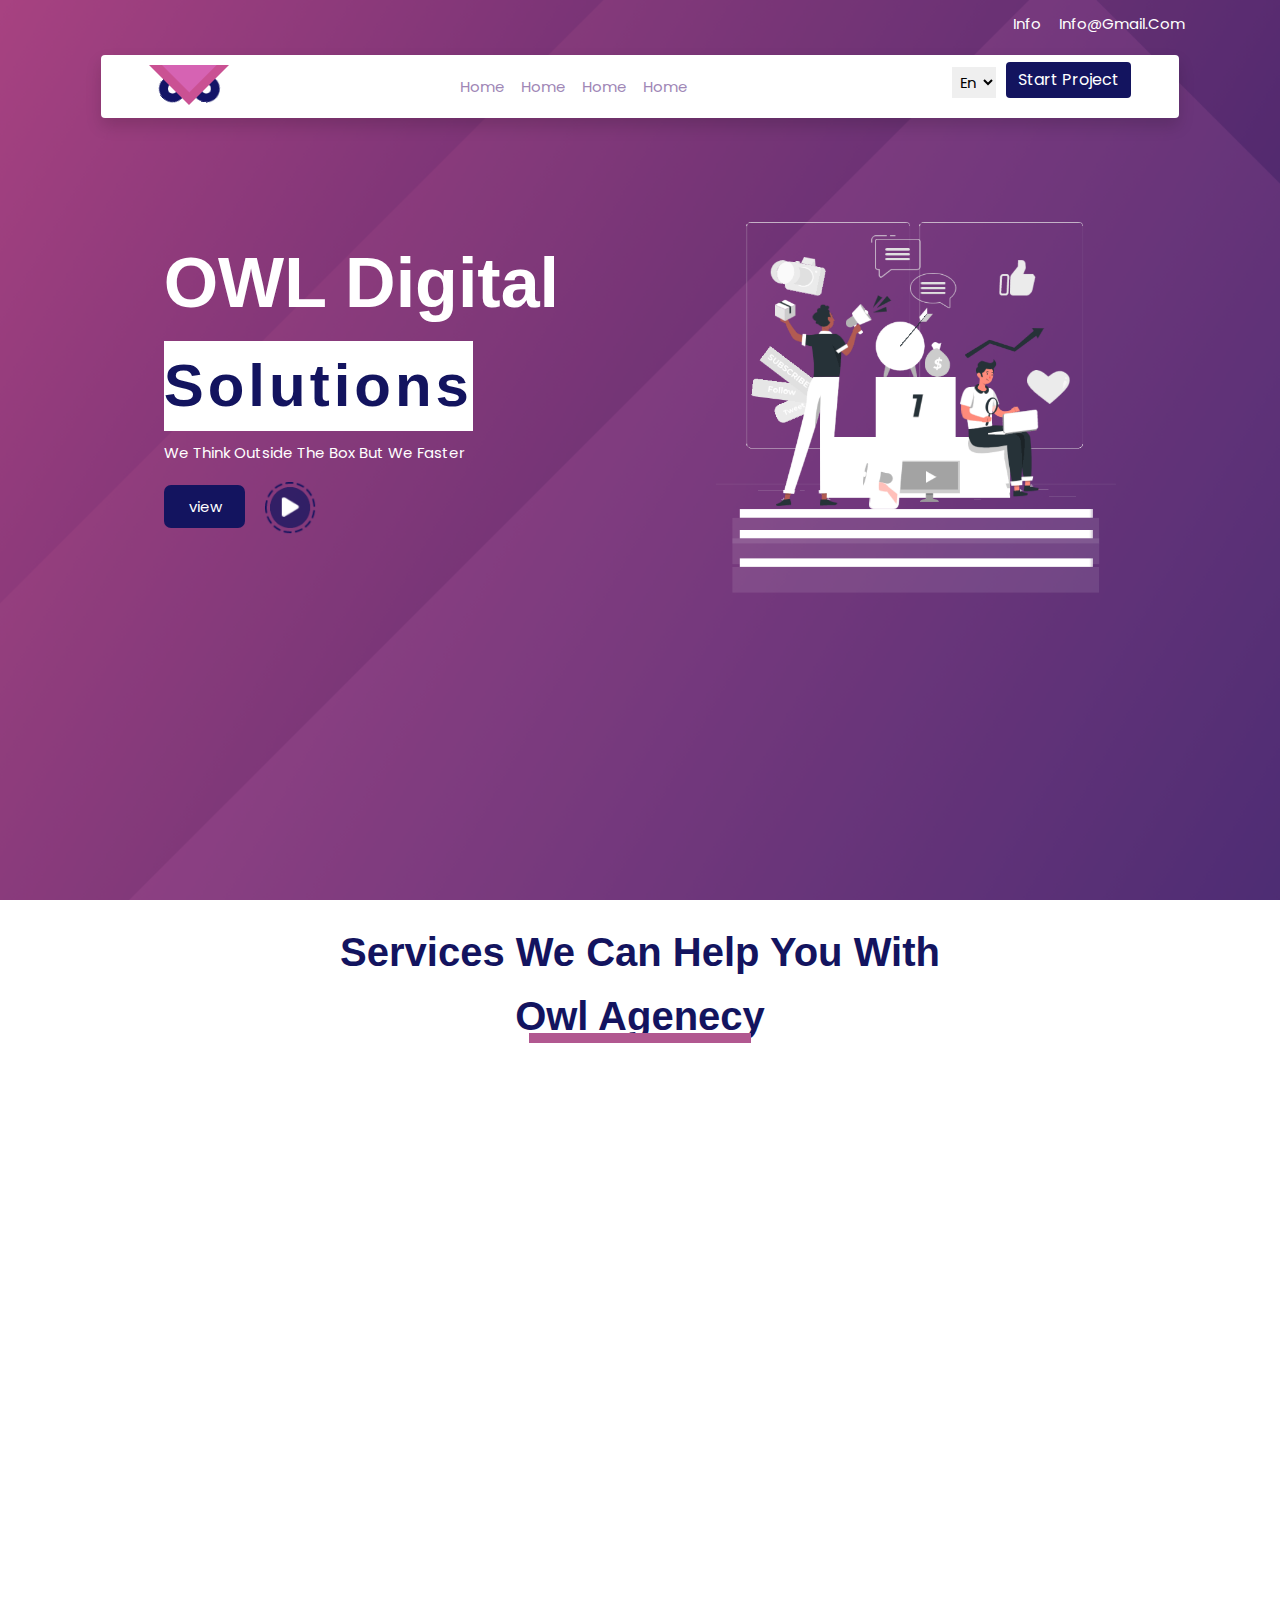
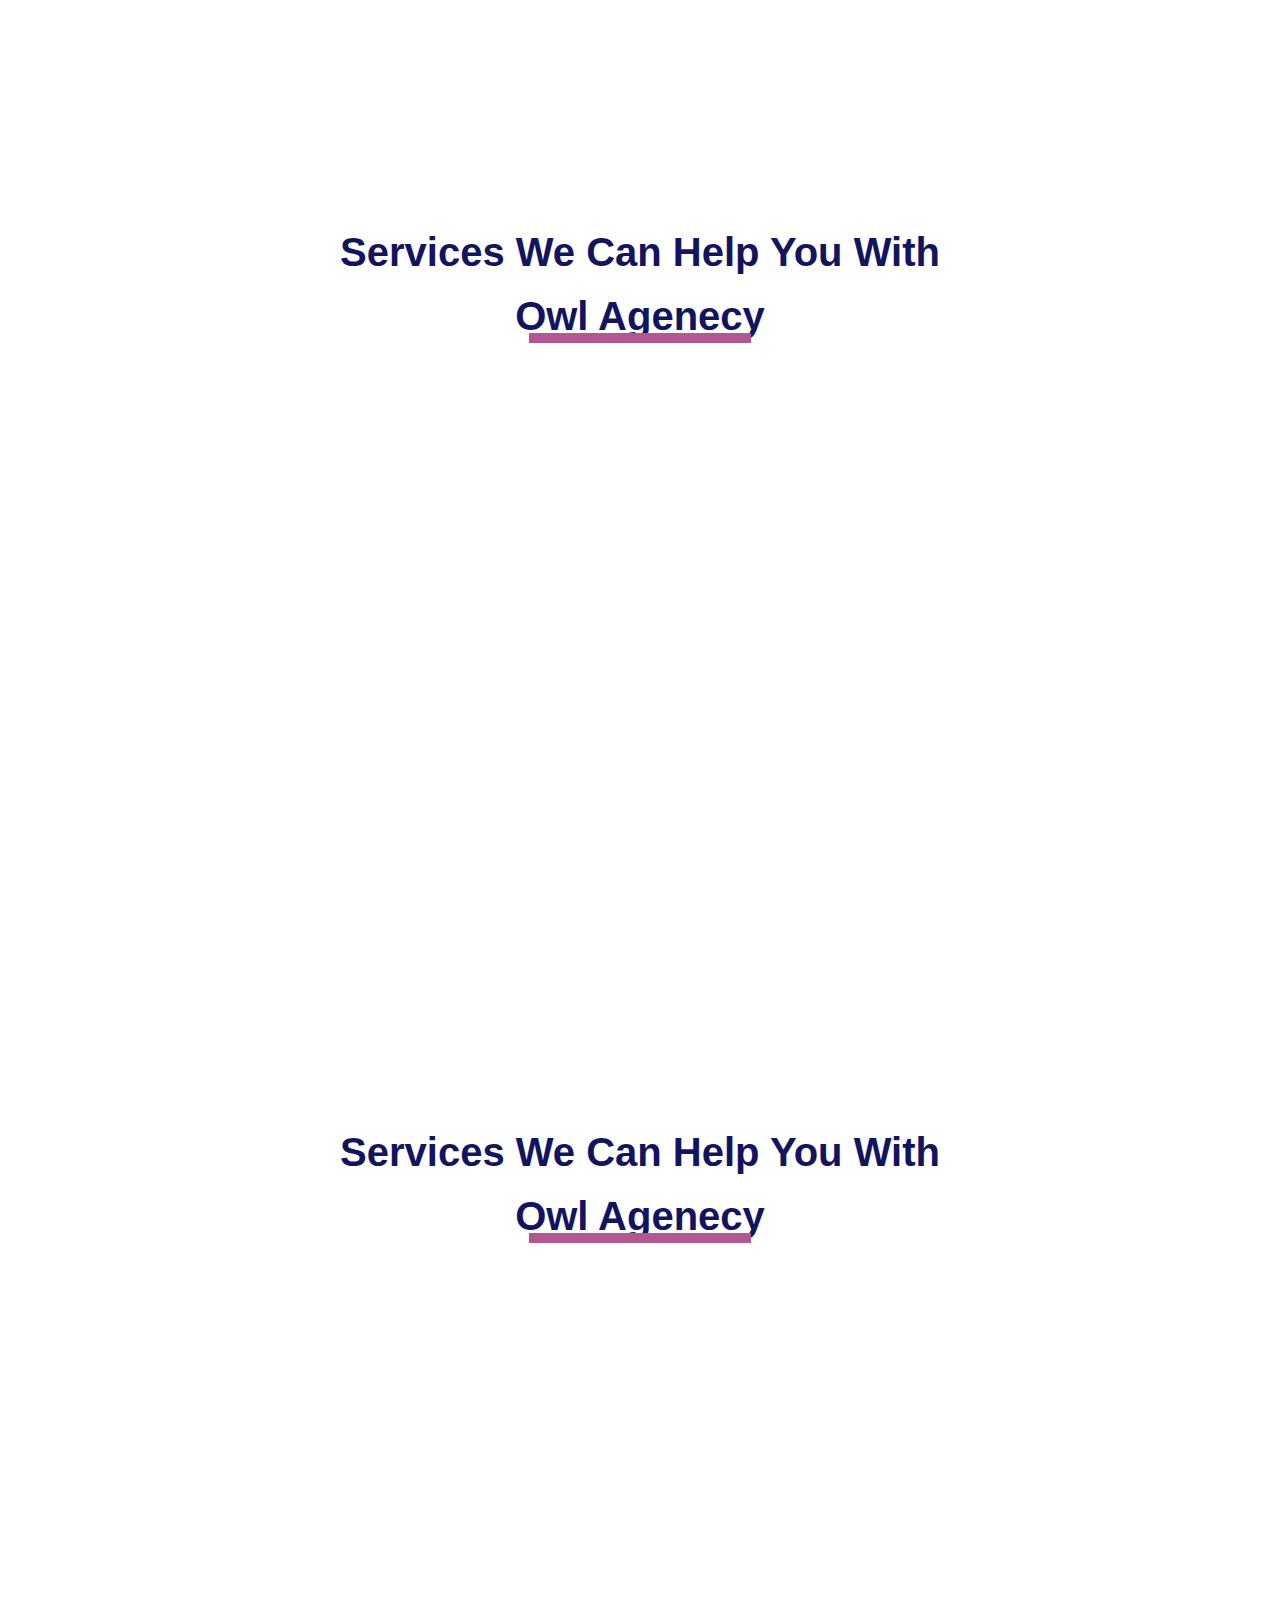
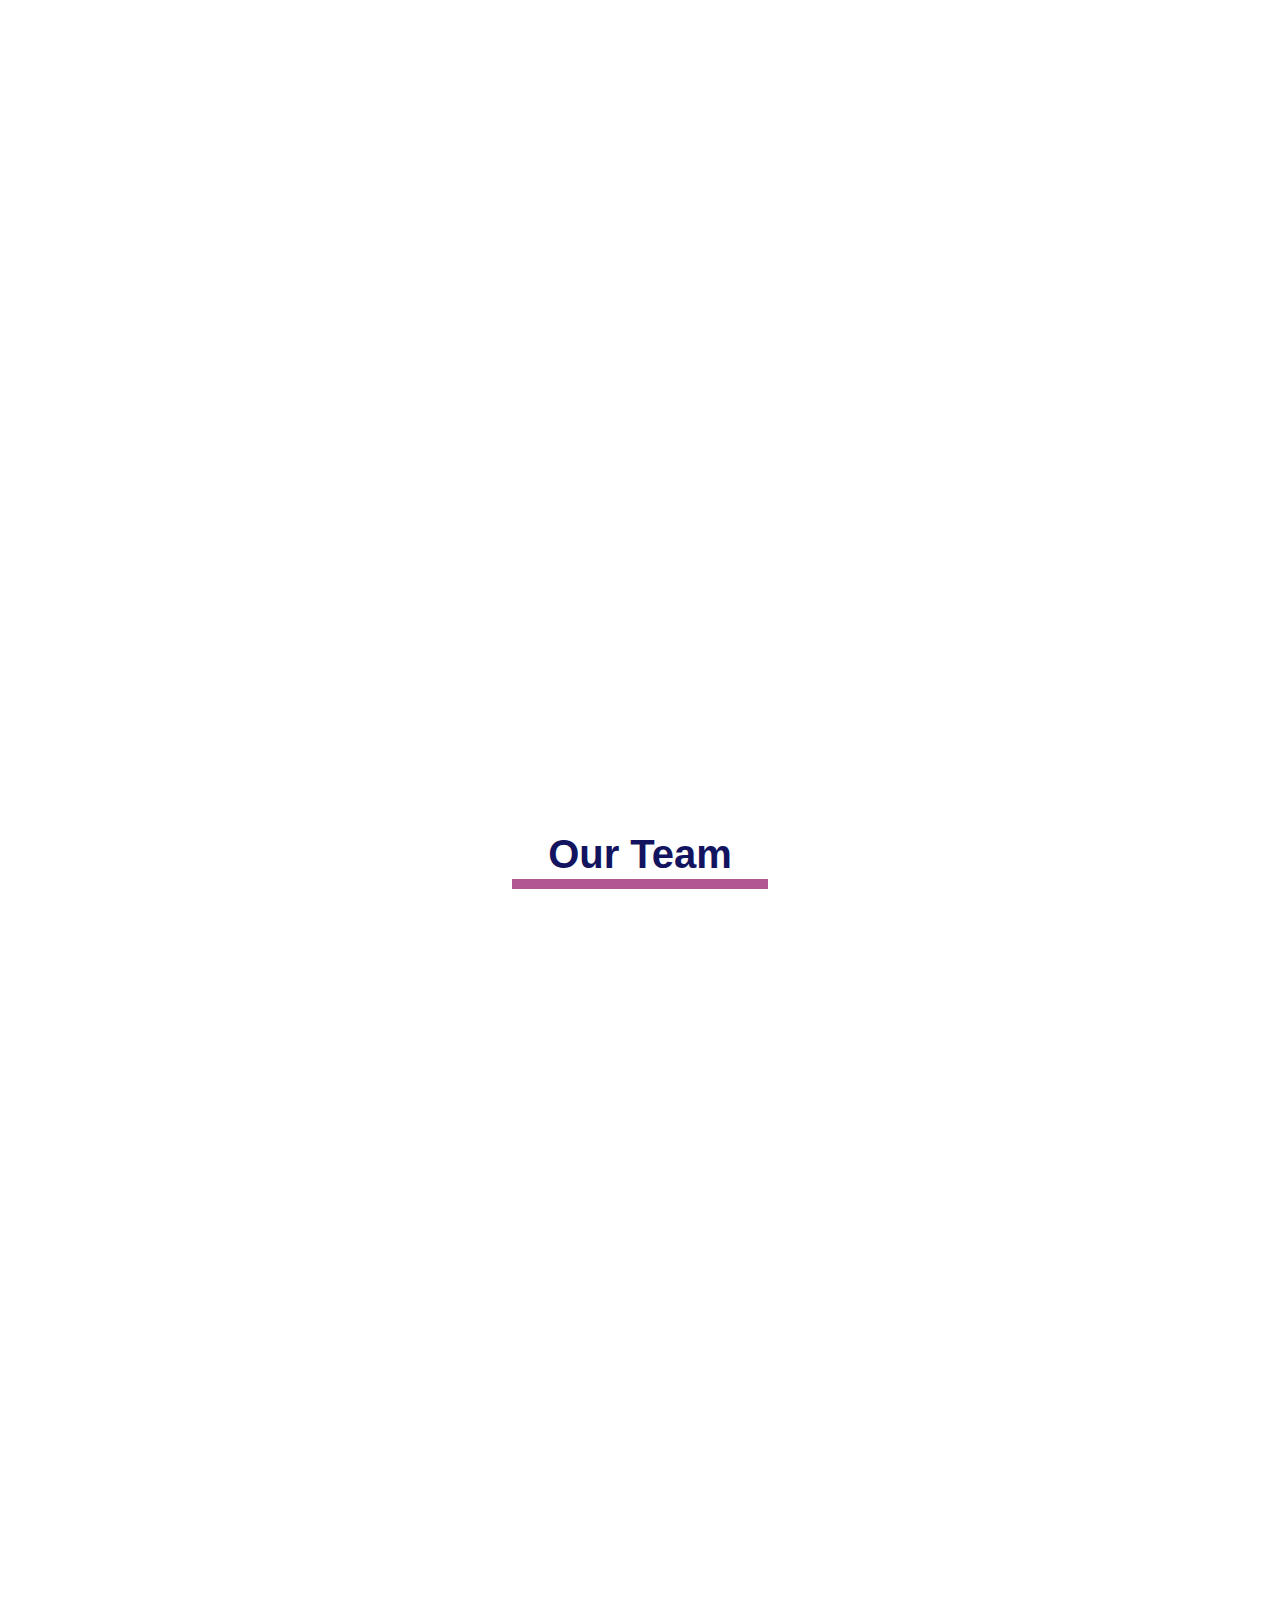
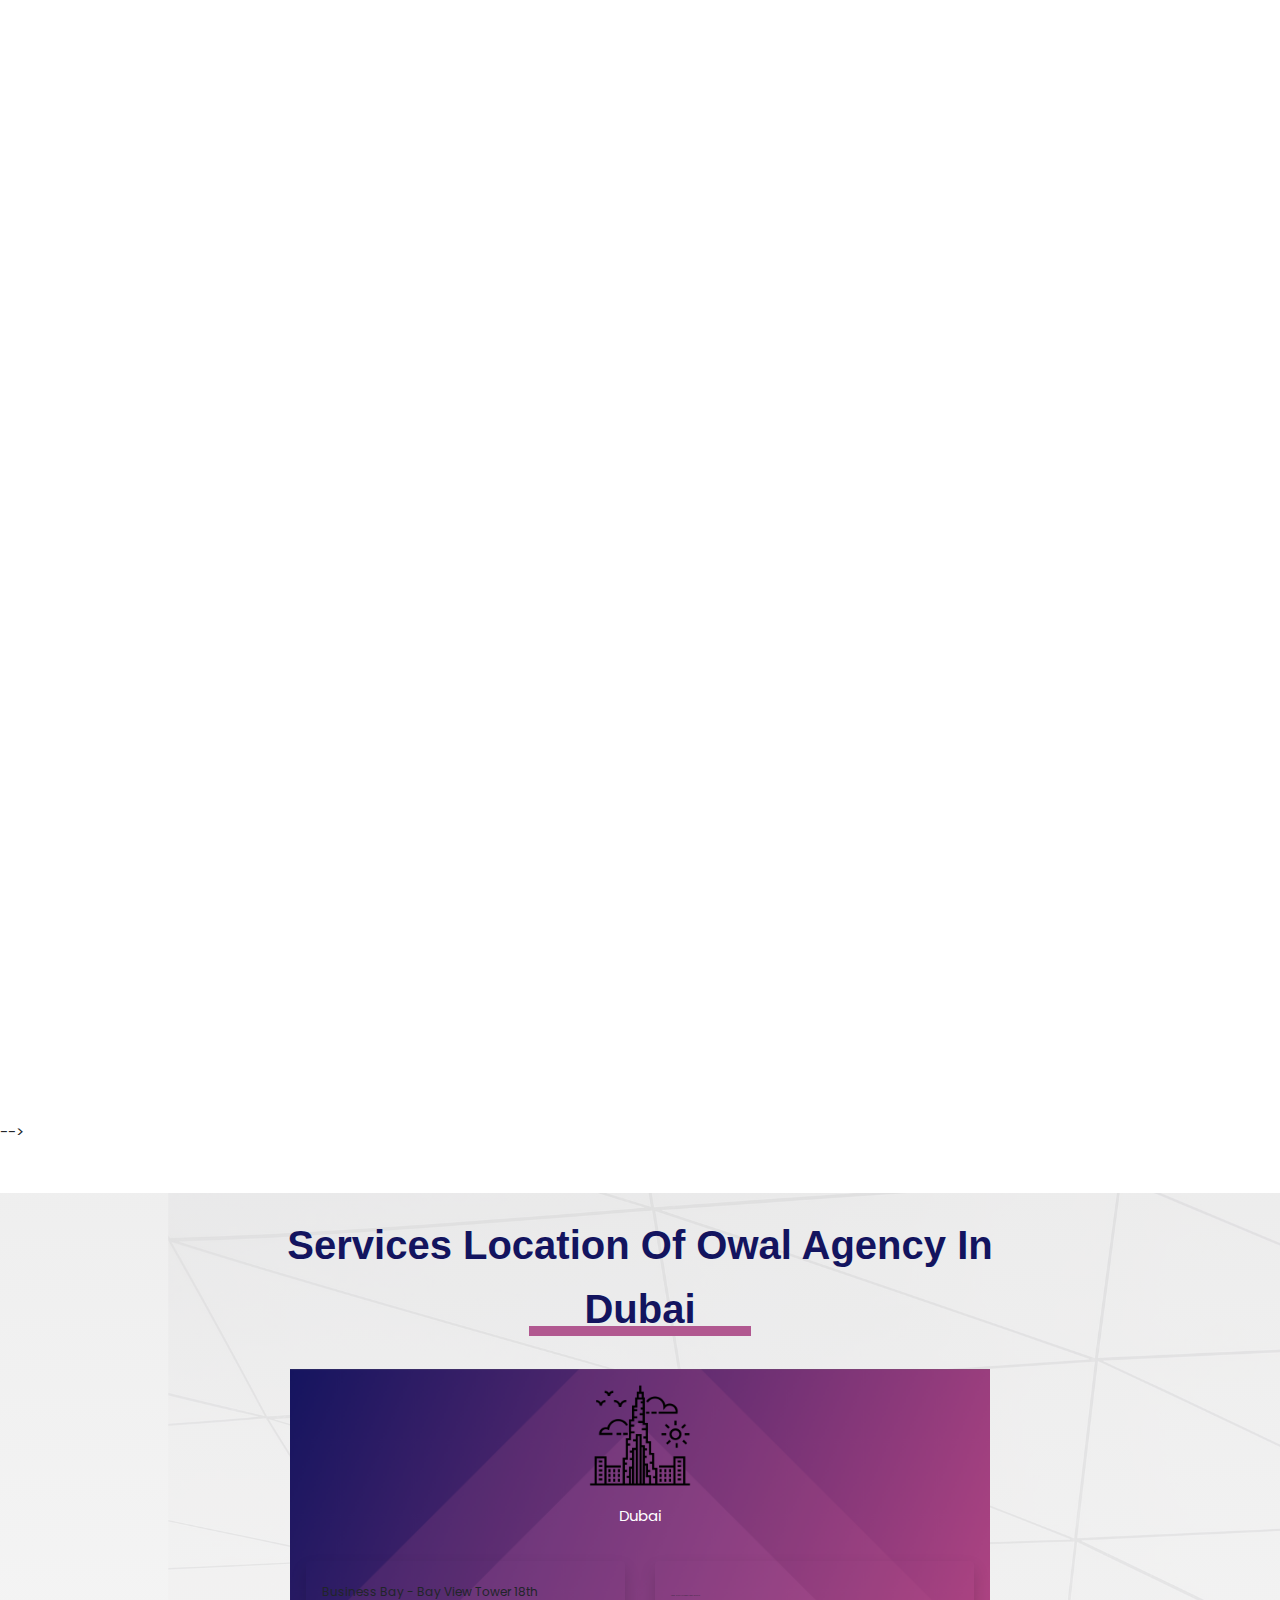
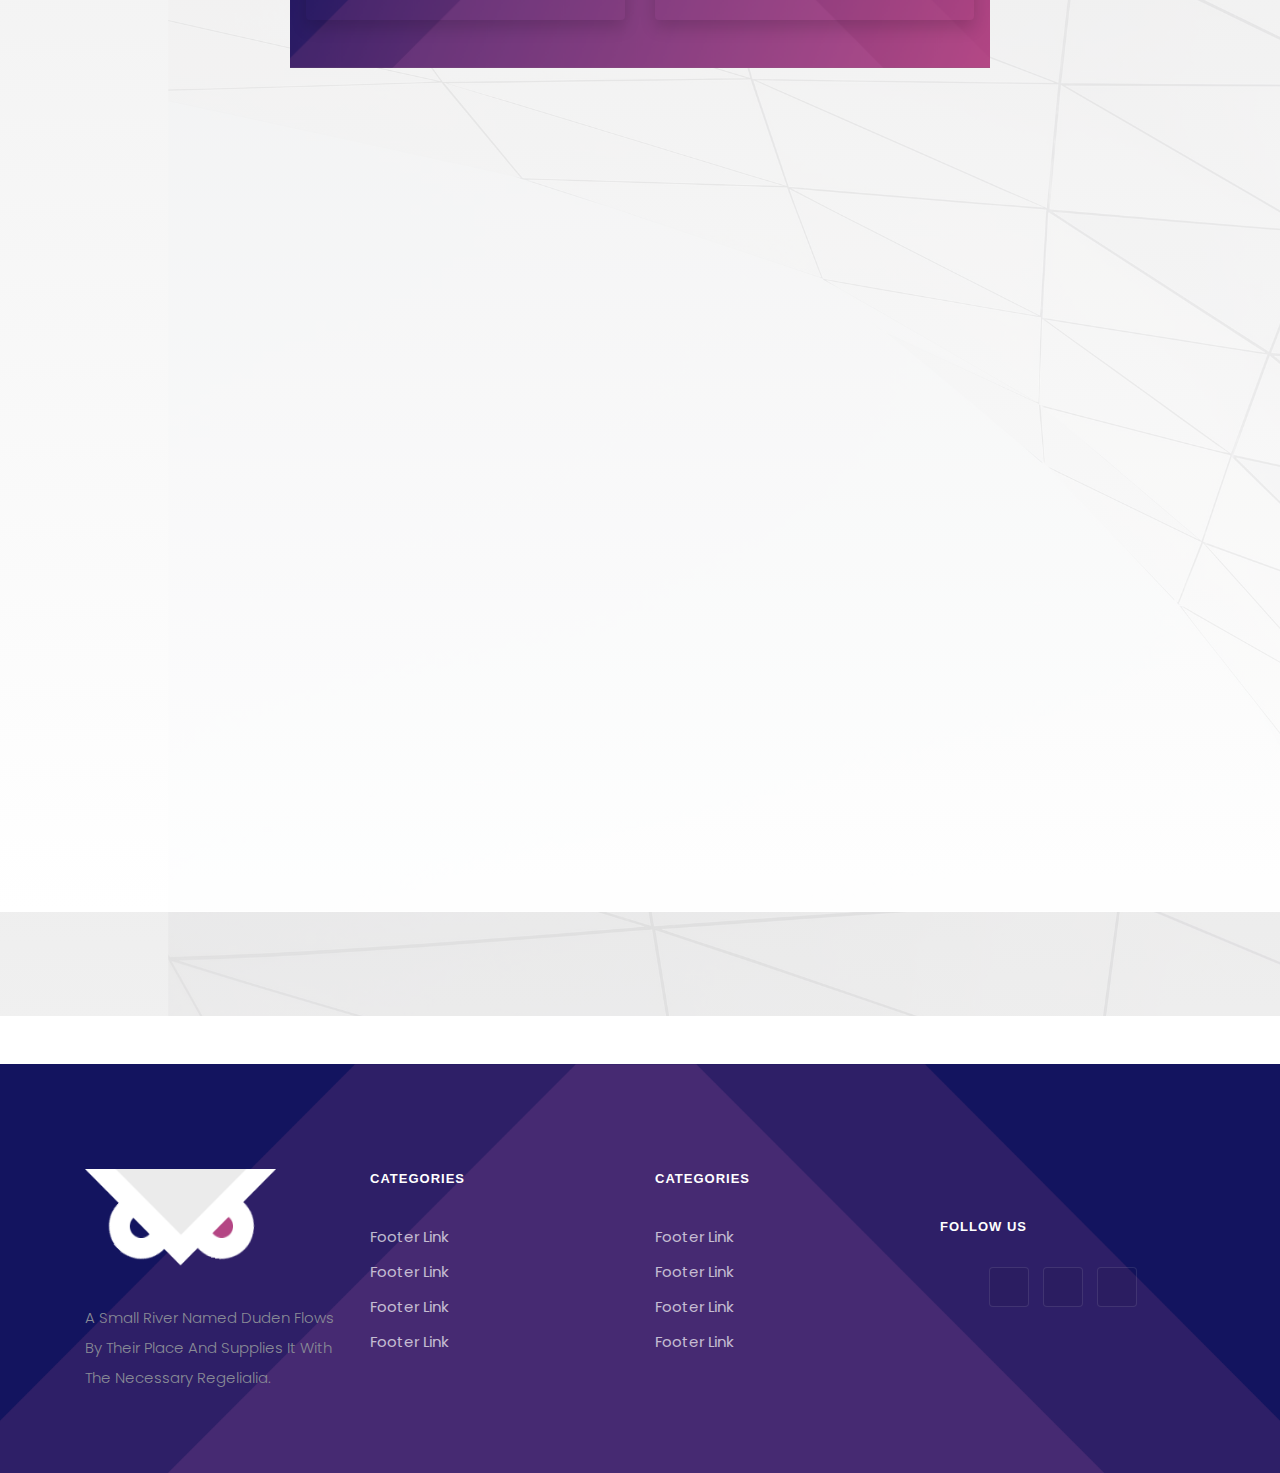
==== commit 8364cfb7: "upload edits" ====
--- a/index.html
+++ b/index.html
@@ -12,8 +12,9 @@
   <link rel="preconnect" href="https://fonts.googleapis.com">
   <link rel="preconnect" href="https://fonts.googleapis.com">
 <link rel="preconnect" href="https://fonts.gstatic.com" crossorigin>
-<link href="https://fonts.googleapis.com/css2?family=Poppins:wght@200;400;600&family=Tajawal:wght@200;300;400;500;700&display=swap" rel="stylesheet">
-  <link rel="preconnect" href="https://fonts.gstatic.com" crossorigin>
+<link rel="preconnect" href="https://fonts.googleapis.com">
+<link rel="preconnect" href="https://fonts.gstatic.com" crossorigin>
+<link href="https://fonts.googleapis.com/css2?family=Poppins:wght@200;400;600&family=Tajawal:wght@700&display=swap" rel="stylesheet">
   <link href="https://fonts.googleapis.com/css2?family=Poppins:wght@200;400;600&display=swap" rel="stylesheet">
   <link rel="stylesheet" href="https://cdnjs.cloudflare.com/ajax/libs/font-awesome/6.2.1/css/all.min.css"
     integrity="sha512-MV7K8+y+gLIBoVD59lQIYicR65iaqukzvf/nwasF0nqhPay5w/9lJmVM2hMDcnK1OnMGCdVK+iQrJ7lzPJQd1w=="
@@ -124,7 +125,7 @@
     </div>
     <div class="help">
       <div class="container">
-        <h1 data-i18n="servicesTitle1P1">Services We Can Help You With <br /> <span> Owl agenecy</span></h1>
+        <h1 data-i18n="servicesTitle">Services We Can Help You With  Owl agenecy </h1>
         <div class="interface icons-help wow bounceIn owl-drag" data-wow-duration="1s"
           style="visibility: visible; animation-duration: 1s; animation-name: bounceIn;">
           <div class="row">
@@ -189,7 +190,7 @@
 
     <div class="help">
       <div class="container">
-        <h1 data-i18n="servicesTitle1P1">Services We Can Help You With <br /> <span> Owl agenecy</span></h1>
+        <h1 data-i18n="servicesTitle">Services We Can Help You With  Owl agenecy </h1>
         <div class="row wow animate__ animate__fadeInLeft animated" data-wow-duration="2s" data-wow-delay=".5s"
           style="visibility: visible; animation-delay: 0.5s; animation-name: fadeInRight;">
           <div class="col-md-6 about-item ">
@@ -240,7 +241,7 @@
     </div>
     <div class="Projects help Projects-bg">
       <div class="container">
-        <h1 data-i18n="servicesTitle1P1">Services We Can Help You With <br /> <span> Owl agenecy</span></h1>
+        <h1 data-i18n="servicesTitle">Services We Can Help You With  Owl agenecy</h1>
         <div class="project">
           <div class="row wow bounceIn" data-wow-duration="1s"
             style="visibility: visible; animation-duration: 1s; animation-name: bounceIn;">
@@ -303,7 +304,7 @@
 
   <!-- start team -->
   <section class=" my-5 overflow-hidden help">
-    <h1><span data-i18n="ourTeamHeader">our team </span></h1>
+    <h1 data-i18n="ourTeamHeader">our team</h1>
     <div class=" mt-5">
       <div class="container ">
 
@@ -397,7 +398,7 @@
 
   <section class="contact-big-section my-5 help ">
     <div class="container">
-      <h1 data-i18n="serviceLocationHead">Services location of owal agency <br /><span data-i18n="Dubai">in dubai</span>
+      <h1 data-i18n="serviceLocationHead">Services location of owal agency in dubai</span>
       </h1>
       <div class="location-section px-3">
         <div class="row">
@@ -467,8 +468,8 @@
           <div class="col-12">
             <div class="form-check">
               <input class="form-check-input" type="checkbox" id="gridCheck">
-              <label class="form-check-label" for="gridCheck">
-                <span data-i18n="CheckMe"> Check me out</span>
+              <label class="form-check-label mx-4" for="gridCheck" data-i18n="CheckMe">
+               Check me out
               </label>
             </div>
           </div>
@@ -588,8 +589,7 @@
             <div class="col-12">
               <div class="form-check">
                 <input class="form-check-input" type="checkbox" id="gridCheck">
-                <label class="form-check-label" for="gridCheck">
-                  <span data-i18n="CheckMe"> Check me out</span>
+                <label class="form-check-label mx-4" for="gridCheck" data-i18n="CheckMe">
                 </label>
               </div>
             </div>
--- a/assets/css/style.css
+++ b/assets/css/style.css
@@ -92,7 +92,6 @@
   background-image: url(../images/bg-contact.png);
 }
 .contact-sections{
-  background-color: #e6e7e8;
   padding: 0 !important;
   margin: 0;
 }
@@ -167,7 +166,9 @@
 
 }
 
-
+.bg-light{
+  background-color: var(--white-color) !important;
+}
 .navbar-expand-lg .navbar-nav {
   margin: 0 left !important;
 }
@@ -254,15 +255,25 @@
 }
 .help h1 {
   color: var(--main-color);
-  font-size: 50px;
+  font-size: 40px;
   text-align: center;
-  padding: 40px;
+  padding:  20px 40px;
   font-weight: 900;
-}
-.help h1 span {
-  line-height: 1.25;
+  position: relative;
+  line-height: 4rem;
+}
+.help h1::after{
+  content: "";
+  position: absolute;
   box-shadow: 0 -11px 0 var(--shadow-color) inset;
-}
+  width: 20%;
+  height: 10px;
+  bottom: 12%;
+  left: 50%;
+  transform: translate(-50%,-50%);
+}
+
+
 
 .help .icon-img {
   text-align: center;
@@ -332,7 +343,6 @@
 .Projects {
   min-height: 100vh;
   align-items: center;
-  background-color: #fefefe;
 }
 
 
@@ -545,7 +555,7 @@
 /* footer */
 
 .footer-04 {
-  background-image: url(../images/overlay-bg.png);
+  background-image: url(../images/footer-background.png);
   background-position: center;
   background-repeat: no-repeat;
   background-size: cover;
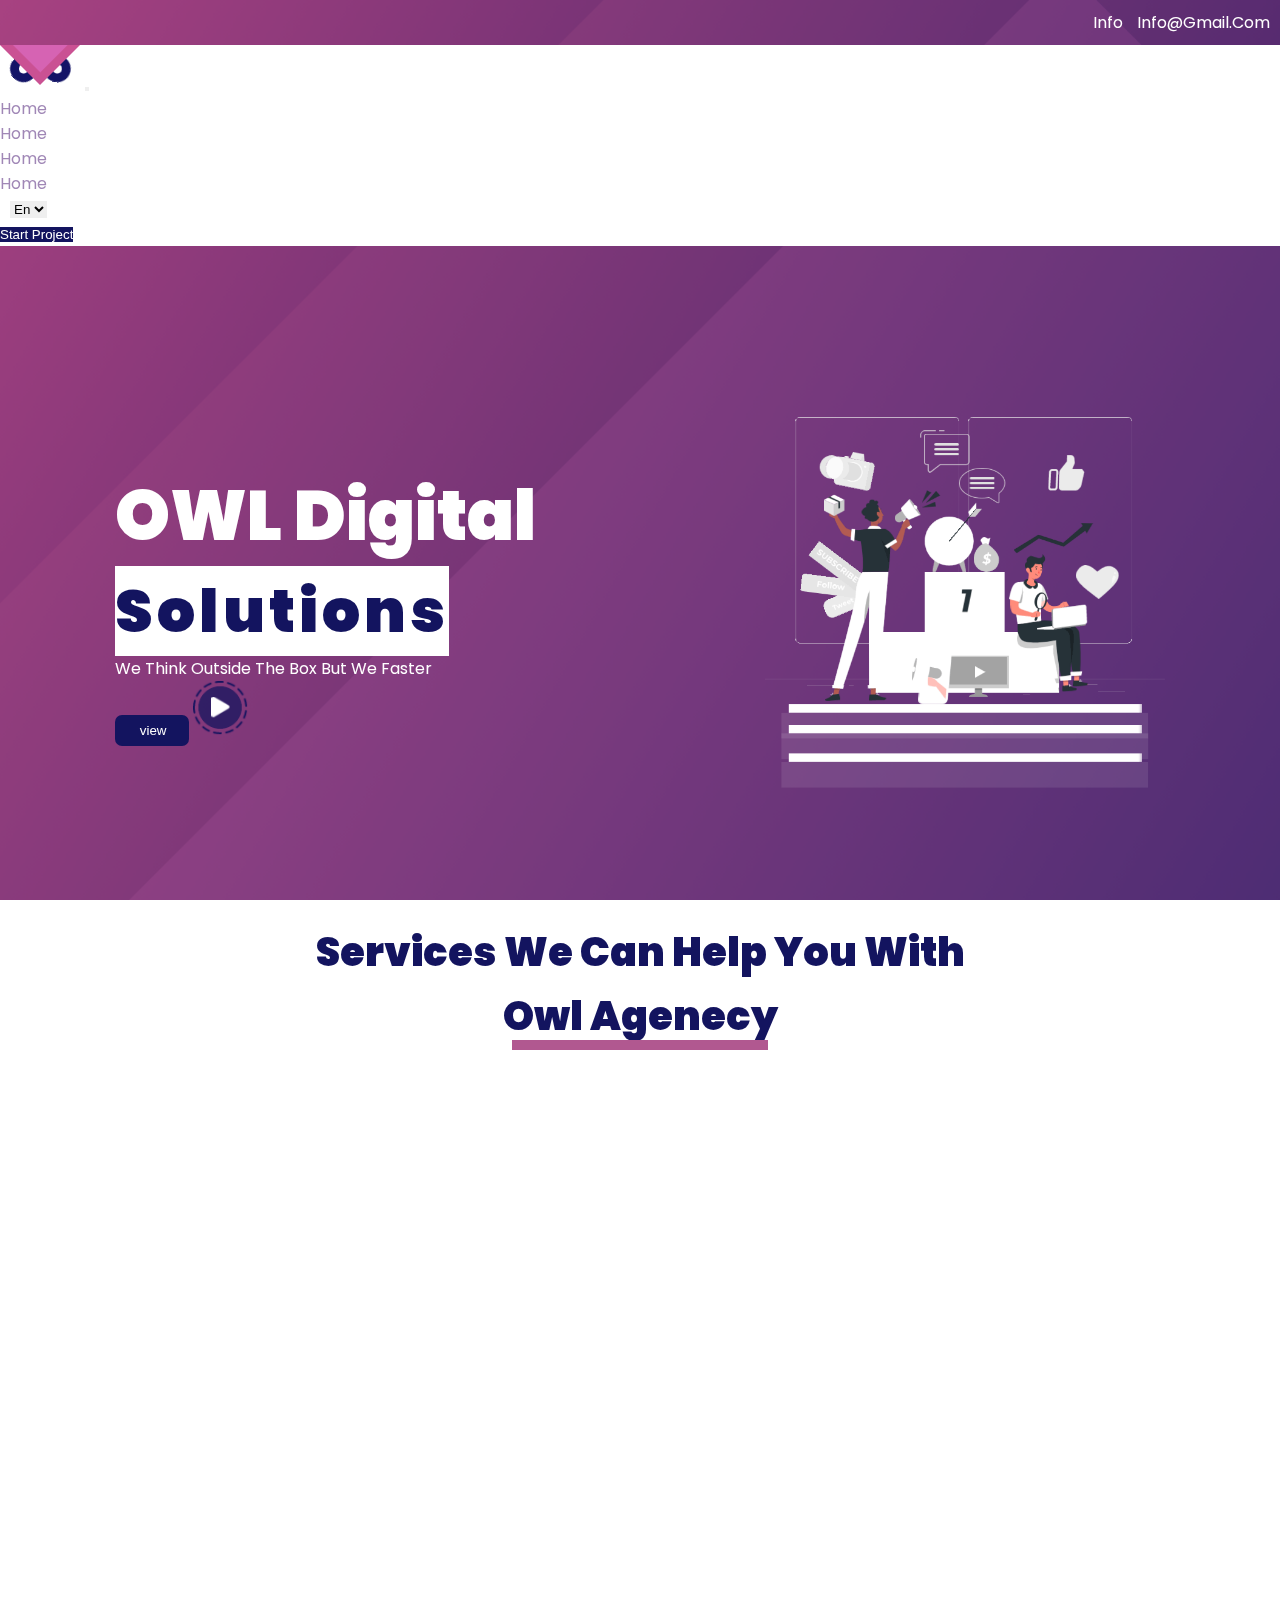
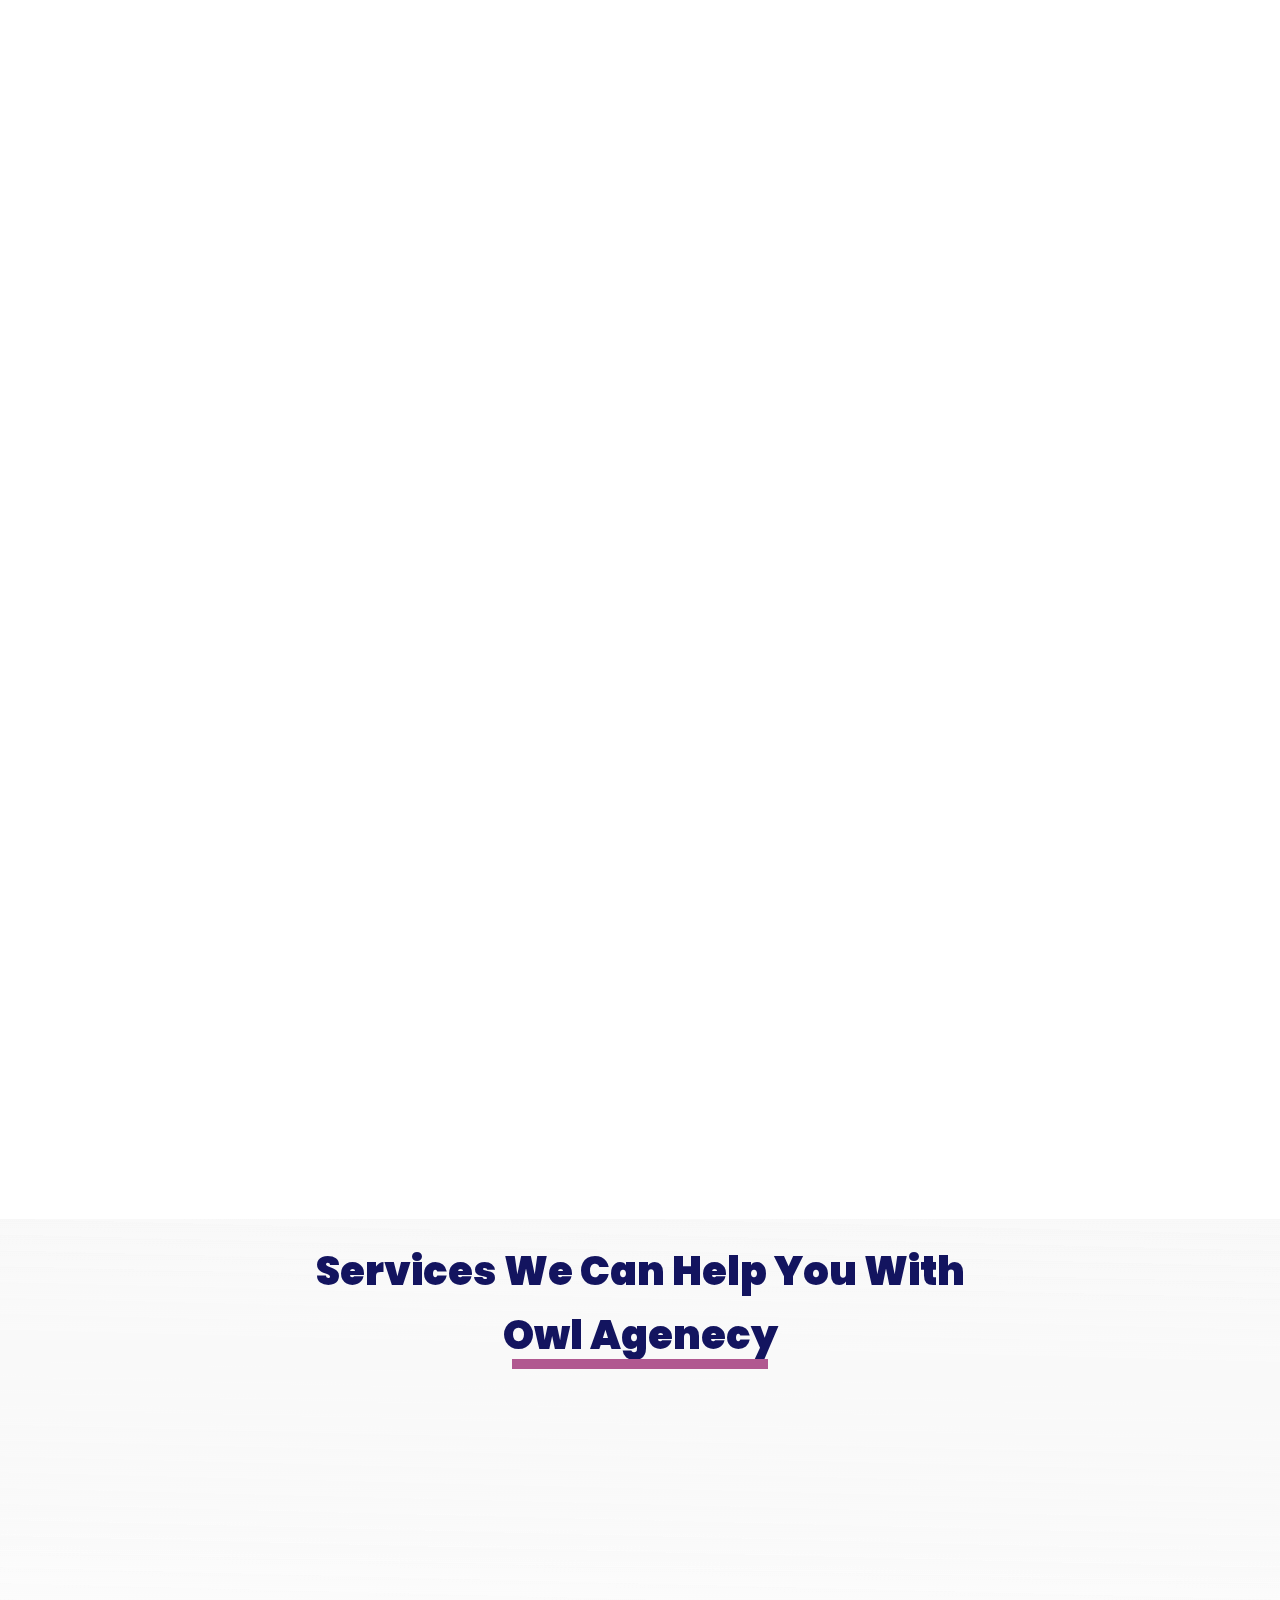
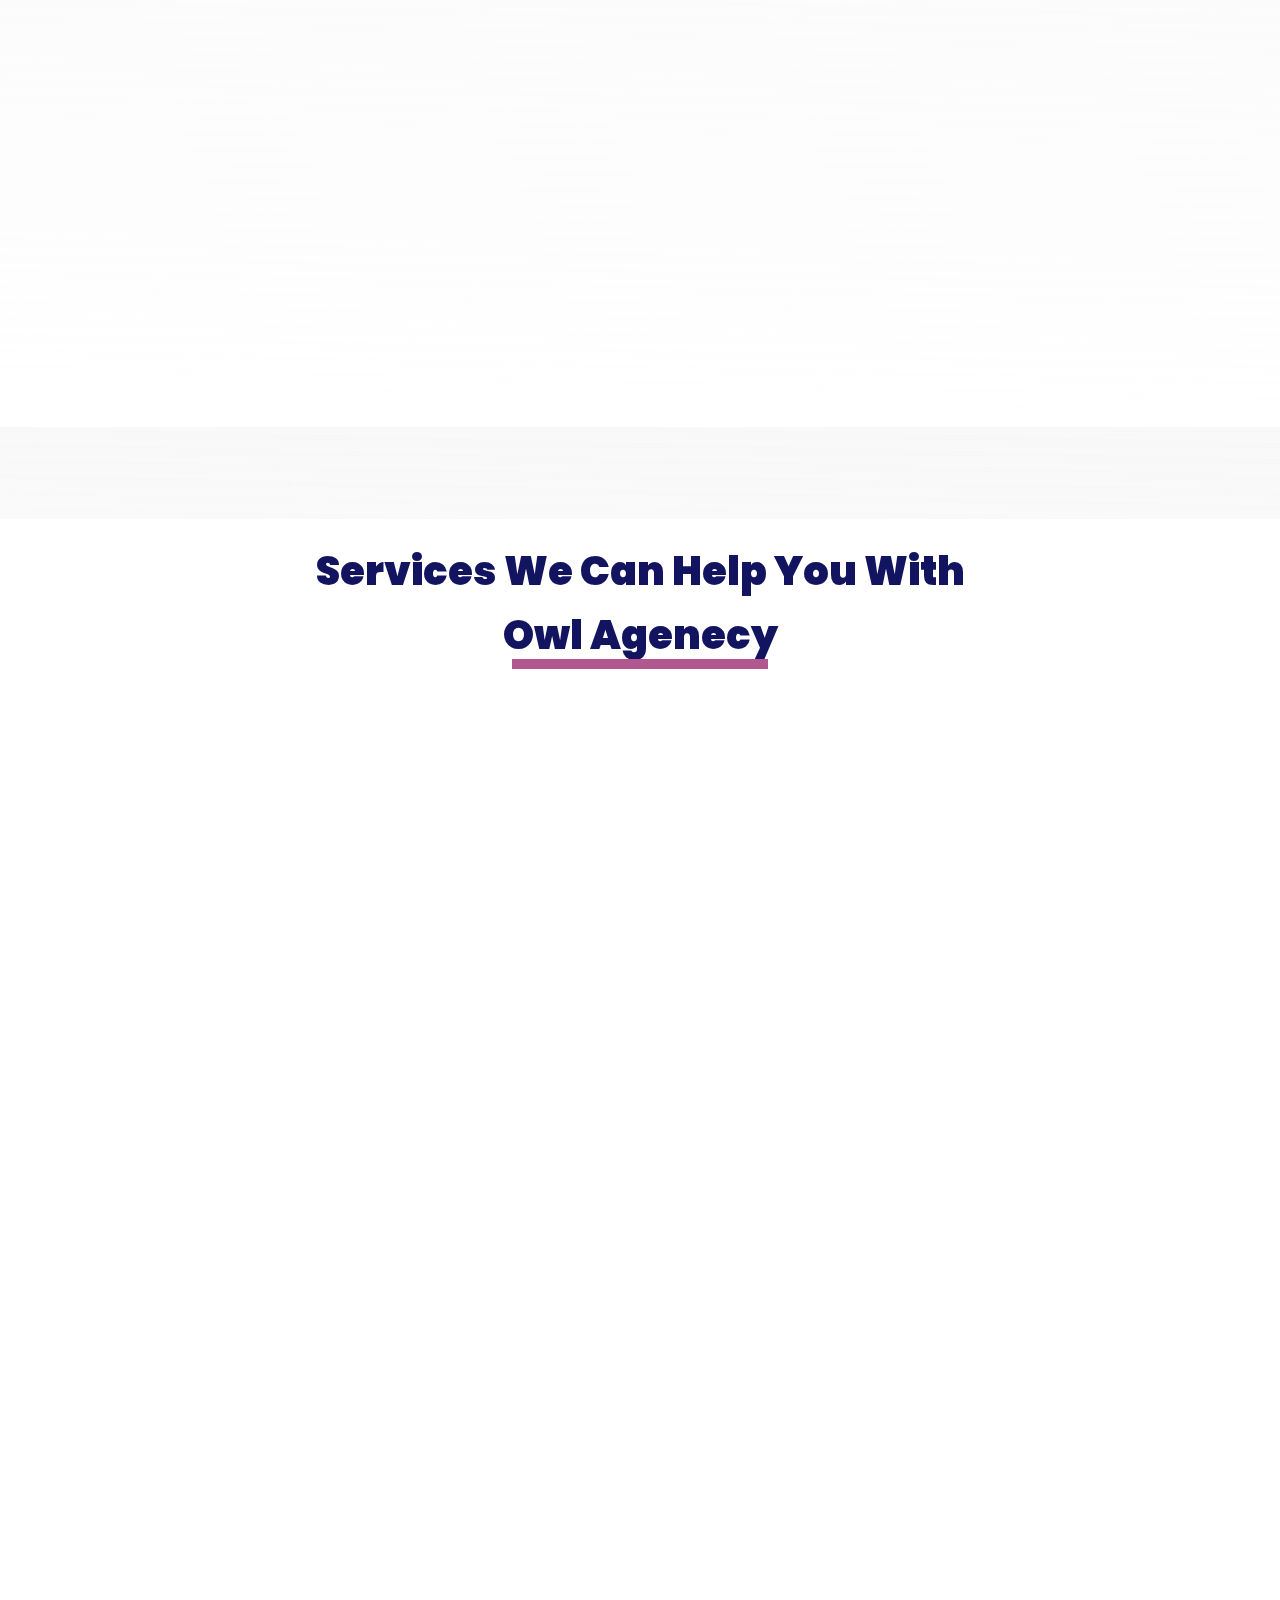
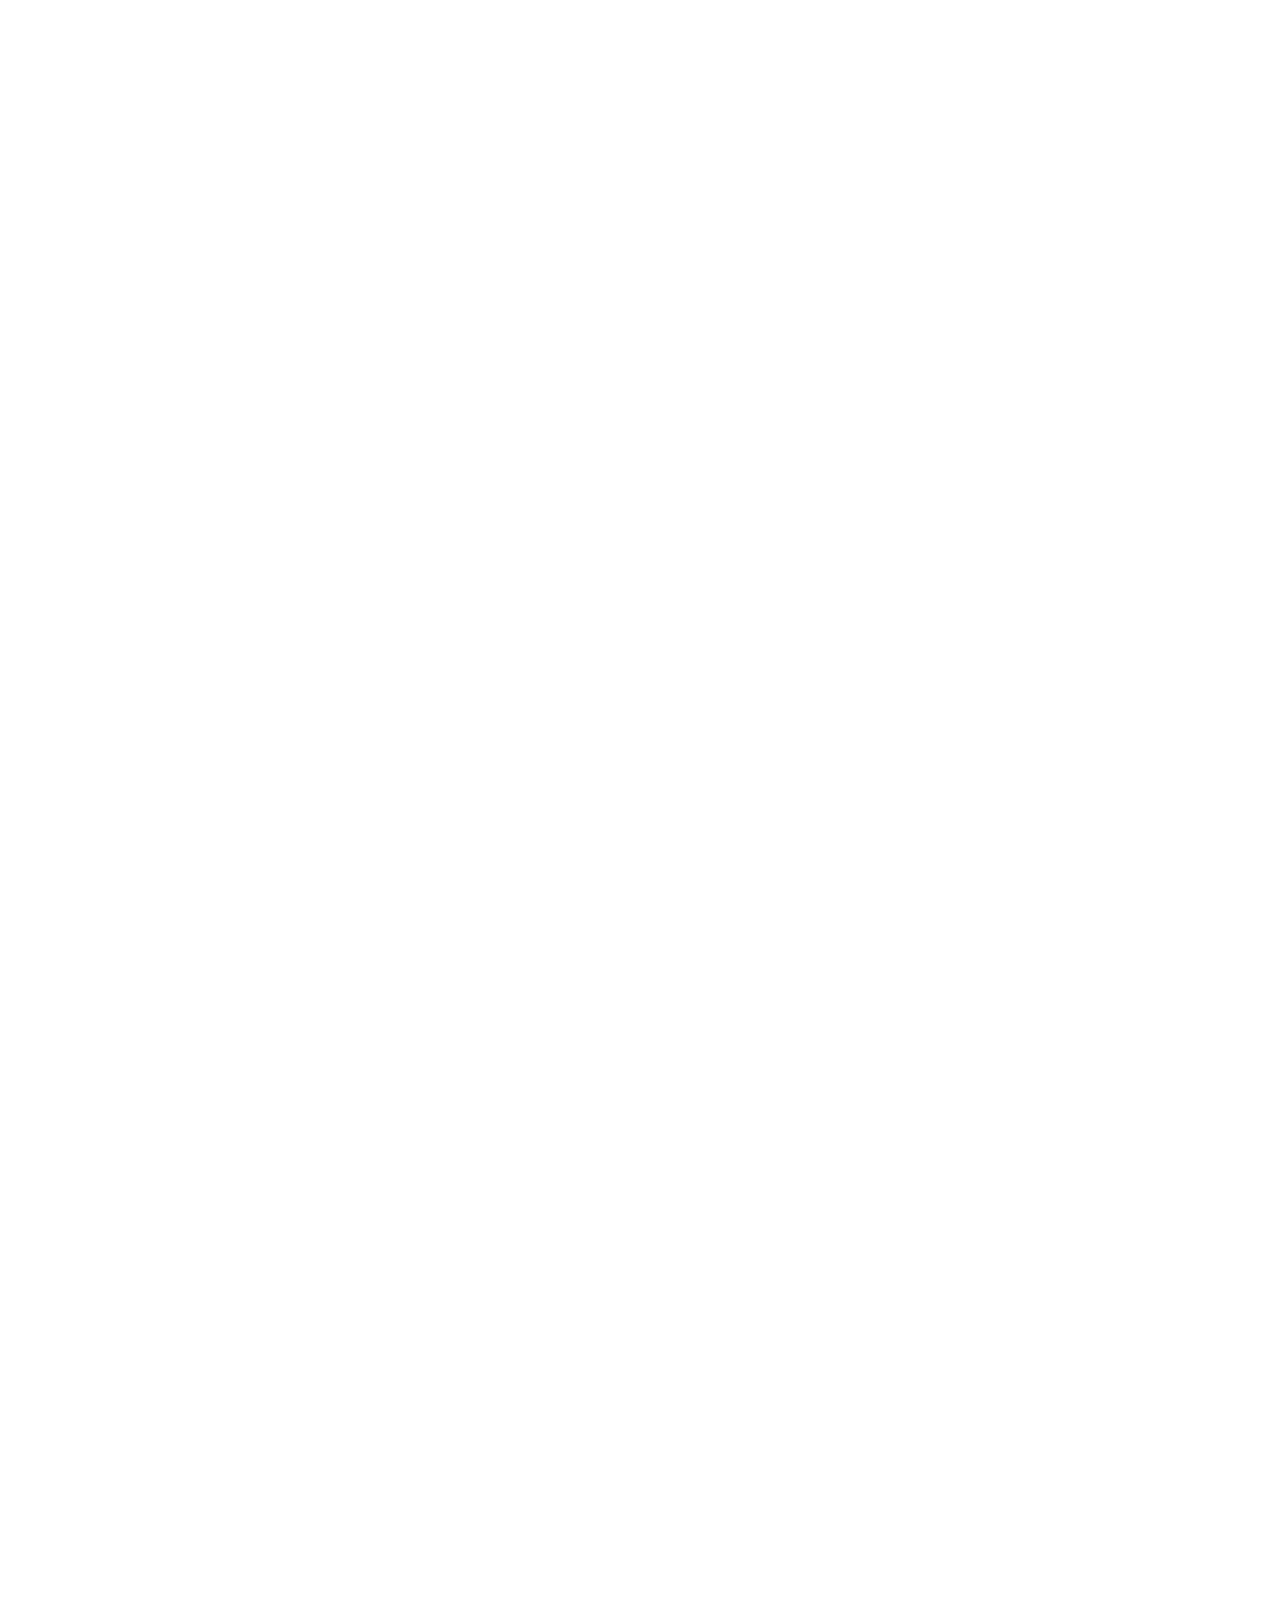
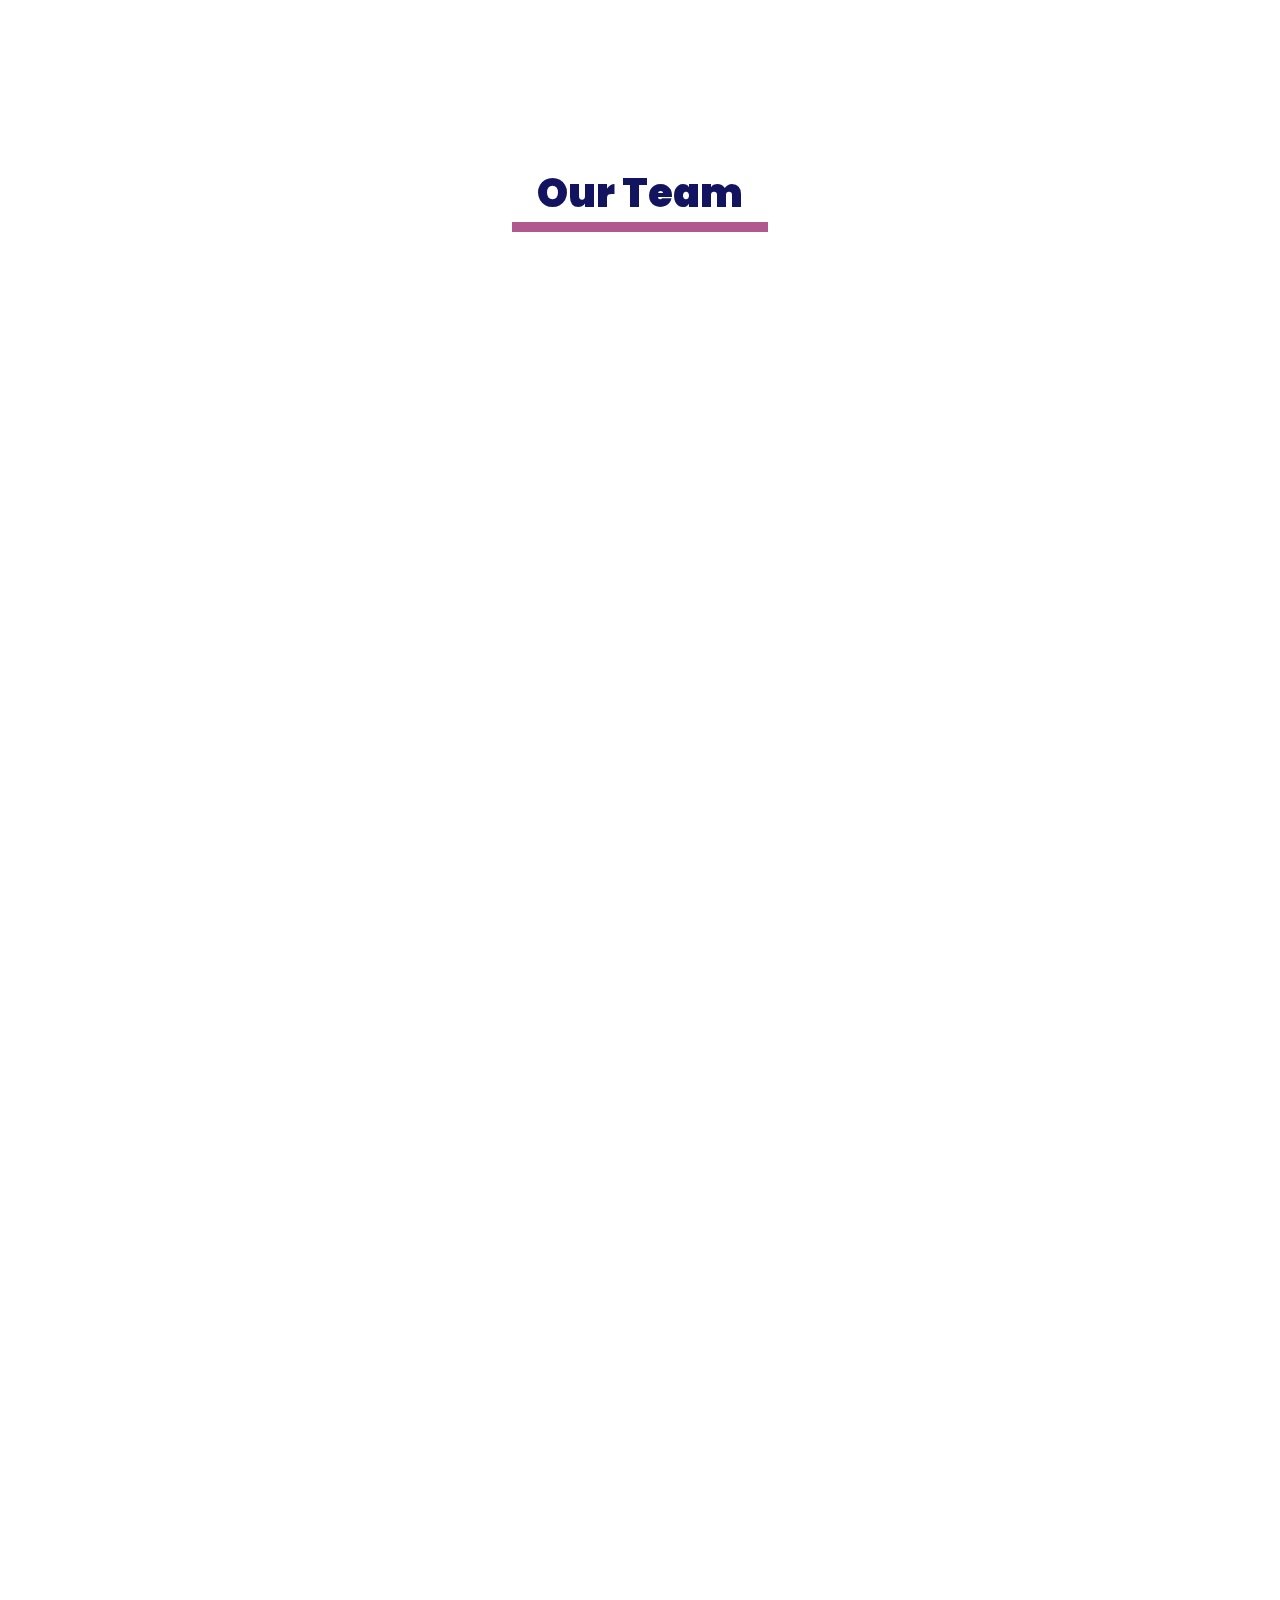
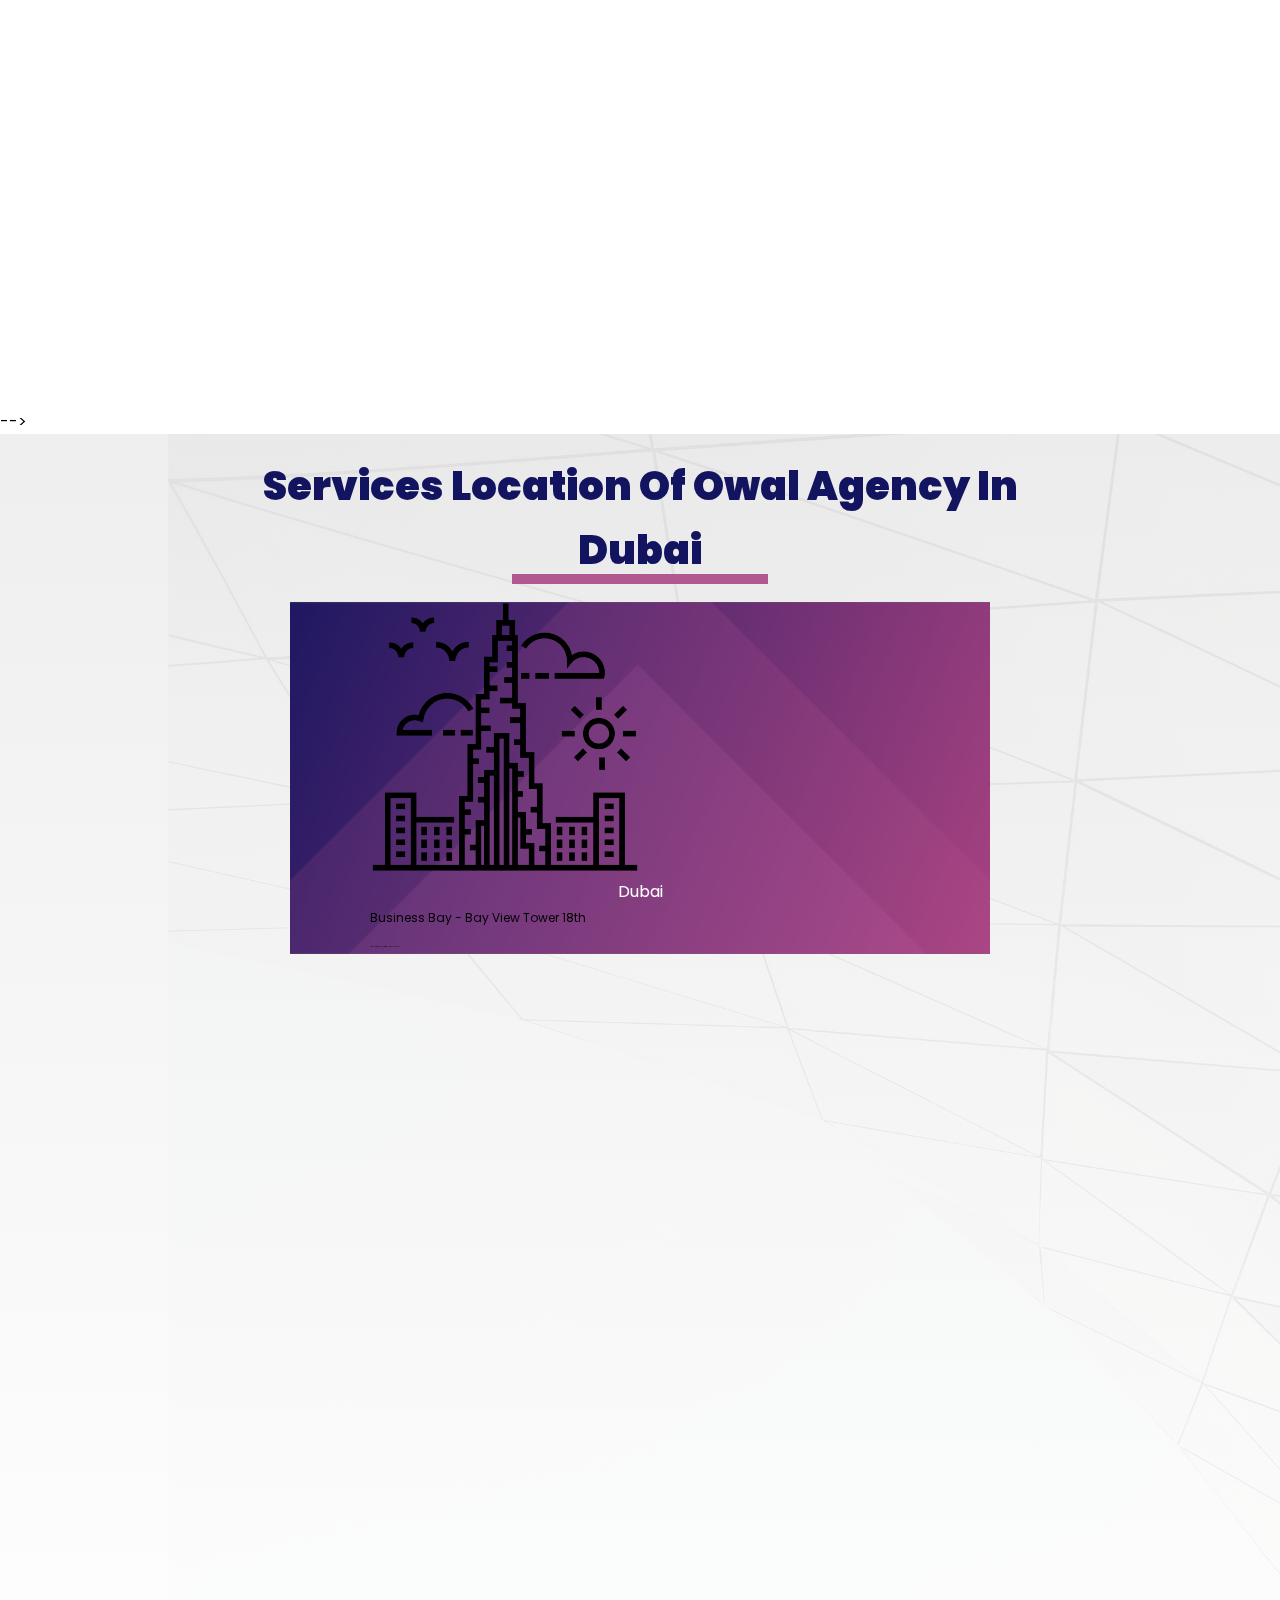
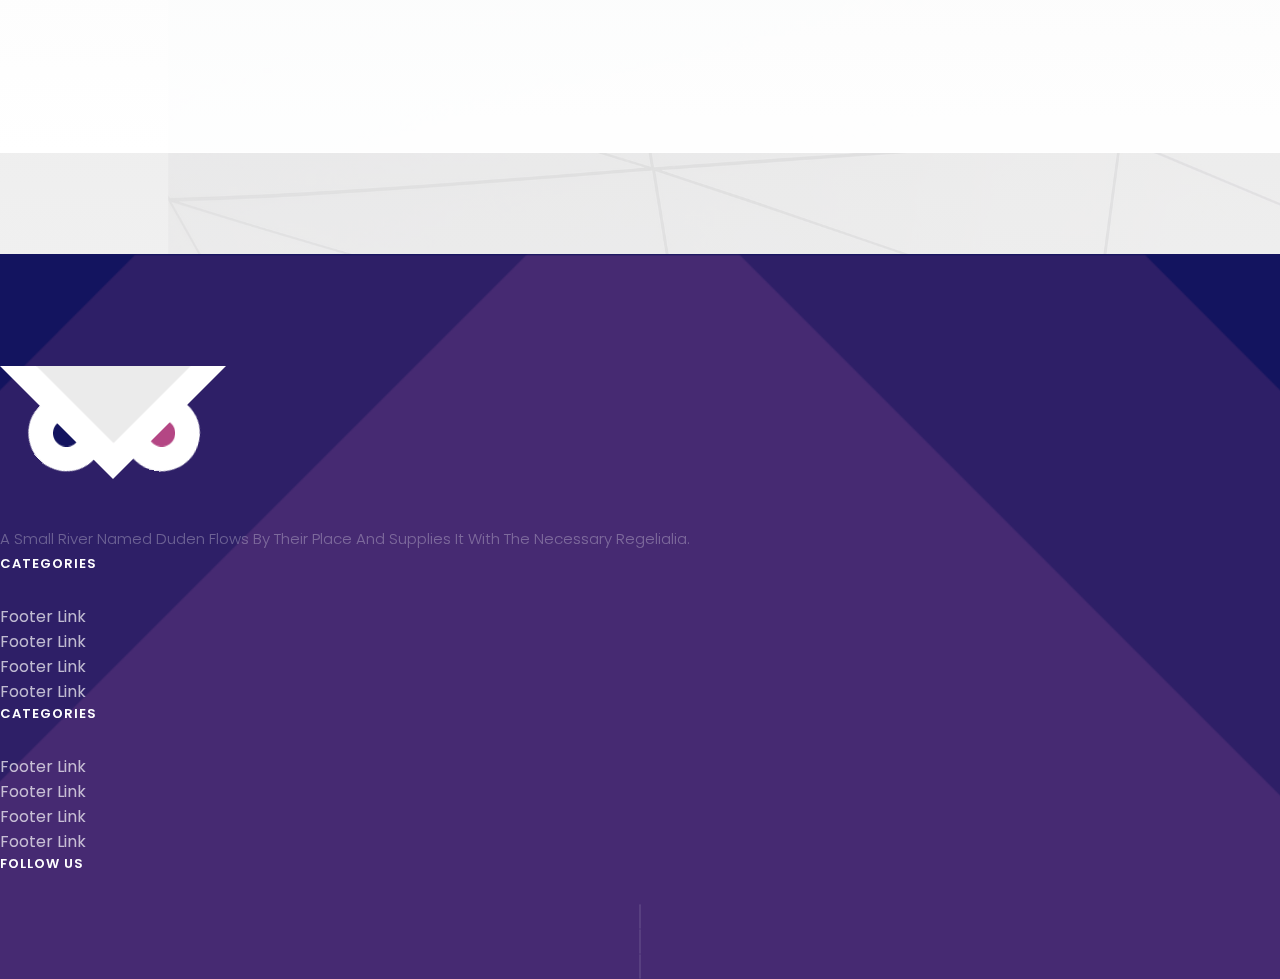
==== commit 101b43bf: "upload edits" ====
--- a/index.html
+++ b/index.html
@@ -1,39 +1,53 @@
 <!DOCTYPE html>
+
 <html lang="en">
 
 <head>
   <!-- Required meta tags -->
   <meta charset="utf-8" />
   <meta name="viewport" content="width=device-width, initial-scale=1" />
+  <!-- ../Required meta tags -->
 
   <!-- Bootstrap CSS -->
   <link href="https://cdn.jsdelivr.net/npm/bootstrap@5.0.2/dist/css/bootstrap.min.css" rel="stylesheet"
     integrity="sha384-EVSTQN3/azprG1Anm3QDgpJLIm9Nao0Yz1ztcQTwFspd3yD65VohhpuuCOmLASjC" crossorigin="anonymous" />
+  <!--../ Bootstrap CSS -->
+
+  <!-- font  Poppins-->
   <link rel="preconnect" href="https://fonts.googleapis.com">
-  <link rel="preconnect" href="https://fonts.googleapis.com">
-<link rel="preconnect" href="https://fonts.gstatic.com" crossorigin>
-<link rel="preconnect" href="https://fonts.googleapis.com">
-<link rel="preconnect" href="https://fonts.gstatic.com" crossorigin>
-<link href="https://fonts.googleapis.com/css2?family=Poppins:wght@200;400;600&family=Tajawal:wght@700&display=swap" rel="stylesheet">
-  <link href="https://fonts.googleapis.com/css2?family=Poppins:wght@200;400;600&display=swap" rel="stylesheet">
+  <link rel="preconnect" href="https://fonts.gstatic.com" crossorigin>
+  <link href="https://fonts.googleapis.com/css2?family=Poppins:wght@700&display=swap" rel="stylesheet">
+  <!-- ../font  Poppins-->
+
+  <!-- font tajawal -->
+  <link href="https://fonts.googleapis.com/css2?family=Poppins:wght@200;400;600&family=Tajawal:wght@700&display=swap"
+    rel="stylesheet">
   <link rel="stylesheet" href="https://cdnjs.cloudflare.com/ajax/libs/font-awesome/6.2.1/css/all.min.css"
     integrity="sha512-MV7K8+y+gLIBoVD59lQIYicR65iaqukzvf/nwasF0nqhPay5w/9lJmVM2hMDcnK1OnMGCdVK+iQrJ7lzPJQd1w=="
     crossorigin="anonymous" referrerpolicy="no-referrer" />
+  <!-- ../font tajawal -->
+
+  <!-- --------css styles ------ -->
+  <!-- wow libaray css -->
   <link rel="stylesheet" href="assets/css/animate.css">
+  <!-- owl.carousel libaray css -->
   <link rel="stylesheet" href="assets/css/owl.carousel.min.css" />
   <link rel="stylesheet" href="assets/css/owl.theme.default.css" />
-  <link rel="stylesheet" href="assets/css/boots-style.css" />
+
+  <!-- custom css -->
   <link rel="stylesheet" href="assets/css/style.css" />
+  <!-- --------../css styles ------ -->
 
   <title>owl digital solutions</title>
 </head>
 
 <body>
 
-  <div class="landing-page">
+  <!--landing-page   -->
+  <section class="landing-page">
     <div class="layout">
       <div class="container">
-        
+        <!-- contact methods -->
         <div class="icons row justify-content-between">
 
           <div class="col-md-6  social-icons">
@@ -44,19 +58,22 @@
             </div>
 
           </div>
-          
+
           <div class="col-md-6  email-icons d-flex justify-content-end ">
             <span>
-               info <i class="fa-solid fa-envelope "></i>
+              info <i class="fa-solid fa-envelope "></i>
             </span>
             <span class="ml-2">
               info@gmail.com <i class="fa-solid fa-envelope  "></i>
- 
+
             </span>
-        
-          
-          </div>
-        </div>
+
+
+          </div>
+        </div>
+        <!-- ../contact methods -->
+
+        <!-- navbar -->
         <nav class="navbar navbar-expand-lg  navbar-light ">
           <div class="container bg-light shadow px-5 py-1 mb-5 bg-body rounded">
 
@@ -103,206 +120,222 @@
             </div>
           </div>
         </nav>
+        <!-- ../navbar -->
+
+        <!-- slogan -->
         <div class="info-container pb-5 pt-0">
-          <div class="text land-left-head wow animate__ animate__fadeInLeft animated" data-wow-delay=".5s"
-            style="visibility: visible; animation-delay: 0.5s; animation-name: fadeInLeft;">
-            <h1 data-i18n="landTitleP1">Owl Digital</h1>
-            <h2 data-i18n="landTitleP2">Solutions</h2>
-            <p data-i18n="landDisc">We think outside the box but we almed </p>
-            <div class="inline-flex">
-              <button> <i class="fa-solid fa-eye"></i> <span data-i18n="btnView">view</span> </button>
-              <a href=""><img src="assets/images/play-icon.png" alt="" style="width: 13%;" class="ml-3"></a>
-            </div>
-
-          </div>
-          <div class="img mt-5 wow animate__ animate__fadeInRight animated" data-wow-duration="2s" data-wow-delay=".5s"
-            style="visibility: visible; animation-delay: 0.5s; animation-name: fadeInRight;">
-            <img src="assets/images/land-avatar.png" alt="info" />
-          </div>
-
-        </div>
-      </div>
-    </div>
-    <div class="help">
-      <div class="container">
-        <h1 data-i18n="servicesTitle">Services We Can Help You With  Owl agenecy </h1>
-        <div class="interface icons-help wow bounceIn owl-drag" data-wow-duration="1s"
+            <div class="text land-left-head wow animate__ animate__fadeInLeft animated" data-wow-delay=".5s"
+              style="visibility: visible; animation-delay: 0.5s; animation-name: fadeInLeft;">
+              <h1 data-i18n="landTitleP1">Owl Digital</h1>
+              <h2 data-i18n="landTitleP2">Solutions</h2>
+              <p data-i18n="landDisc">We think outside the box but we almed </p>
+              <div class="inline-flex">
+                <button> <i class="fa-solid fa-eye"></i> <span data-i18n="btnView">view</span> </button>
+                <a href=""><img src="assets/images/play-icon.png" alt="" style="width: 13%;" class="ml-3"></a>
+              </div>
+  
+            </div>
+            <div class="img mt-5 wow animate__ animate__fadeInRight animated" data-wow-duration="2s" data-wow-delay=".5s"
+              style="visibility: visible; animation-delay: 0.5s; animation-name: fadeInRight;">
+              <img src="assets/images/land-avatar.png" alt="info" />
+            </div>
+  
+          </div>
+        <!-- ../slogan -->
+
+      </div>
+    </div>
+  </section>
+  <!-- ../landing-page -->
+
+  <!--services-sec-1  -->
+  <section class="services-sec-1 help">
+    <div class="container">
+      <h1 data-i18n="servicesTitle">Services We Can Help You With  Owl agenecy </h1>
+      <div class="interface icons-help wow bounceIn owl-drag" data-wow-duration="1s"
+        style="visibility: visible; animation-duration: 1s; animation-name: bounceIn;">
+        <div class="row">
+
+          <a href="our-service.html" class="col-md-3 mb-4">
+            <div class="icon-img">
+              <img src="assets/images/service-icon.png" alt="accept" />
+              <h6 data-i18n="InterfaceTitle">interface design</h6>
+            </div>
+          </a>
+          <a href="our-service.html" class="col-md-3 mb-4">
+            <div class="icon-img">
+              <img src="assets/images/service-icon.png" alt="accept" />
+              <h6 data-i18n="InterfaceTitle">interface design</h6>
+            </div>
+          </a>
+          <a href="our-service.html" class="col-md-3 mb-4">
+            <div class="icon-img">
+              <img src="assets/images/service-icon.png" alt="accept" />
+              <h6 data-i18n="InterfaceTitle">interface design</h6>
+            </div>
+          </a>
+          <a href="our-service.html" class="col-md-3 mb-4">
+            <div class="icon-img">
+              <img src="assets/images/service-icon.png" alt="accept" />
+              <h6 data-i18n="InterfaceTitle">interface design</h6>
+            </div>
+          </a>
+
+        </div>
+        <div class="row">
+          <a href="our-service.html" class="col-md-3">
+            <div class="icon-img">
+              <img src="assets/images/service-icon.png" alt="accept" />
+              <h6 data-i18n="InterfaceTitle">interface design</h6>
+            </div>
+          </a>
+          <a href="our-service.html" class="col-md-3">
+            <div class="icon-img">
+              <img src="assets/images/service-icon.png" alt="accept" />
+              <h6 data-i18n="InterfaceTitle">interface design</h6>
+            </div>
+          </a>
+          <a href="our-service.html" class="col-md-3">
+            <div class="icon-img">
+              <img src="assets/images/service-icon.png" alt="accept" />
+              <h6 data-i18n="InterfaceTitle">interface design</h6>
+            </div>
+          </a>
+          <a href="our-service.html" class="col-md-3">
+            <div class="icon-img">
+              <img src="assets/images/service-icon.png" alt="accept" />
+              <h6 data-i18n="InterfaceTitle">interface design</h6>
+            </div>
+          </a>
+
+        </div>
+
+      </div>
+    </div>
+  </section>
+  <!--../services-sec-1  -->
+
+  <!-- services-sec-2 -->
+
+  <section class="services-sec-2 help">
+    <div class="container">
+      <h1 data-i18n="servicesTitle">Services We Can Help You With Owl agenecy </h1>
+      <div class="row wow animate__ animate__fadeInLeft animated" data-wow-duration="2s" data-wow-delay=".5s"
+        style="visibility: visible; animation-delay: 0.5s; animation-name: fadeInRight;">
+        <div class="col-md-6 about-item ">
+          <div class="icon-info">
+            <h6><i class="fa-solid fa-arrows-spin fa-lg"></i> <span data-i18n="InterfaceTitle"> interface
+                design</span></h6>
+            <p class="text" data-i18n="interfaceDesc">Dolor voluptate aliquip laborum veniam officia sint ipsum magna
+              labore eu labore tempor.
+              Dolor voluptate aliquip laborum veniam officia sint ipsum magna labore eu labore tempor
+            </p>
+          </div>
+        </div>
+        <div class="col-md-6 about-item">
+          <div class="icon-info">
+            <h6><i class="fa-solid fa-arrows-spin fa-lg"></i> <span data-i18n="InterfaceTitle"=""> interface
+                design</span></h6>
+            <p class="text" data-i18n="interfaceDesc">Dolor voluptate aliquip laborum veniam officia sint ipsum magna
+              labore eu labore tempor.
+              Dolor voluptate aliquip laborum veniam officia sint ipsum magna labore eu labore tempor
+            </p>
+          </div>
+        </div>
+      </div>
+      <div class="row wow  animate__ animate__fadeInRight animated" data-wow-duration="2s" data-wow-delay=".5s"
+        style="visibility: visible; animation-delay: 0.5s; animation-name: fadeInRight;">
+        <div class="col-md-6 about-item">
+          <div class="icon-info">
+            <h6><i class="fa-solid fa-arrows-spin fa-lg"></i> <span data-i18n="InterfaceTitle"=""> interface
+                design</span></h6>
+            <p class="text" data-i18n="interfaceDesc">Dolor voluptate aliquip laborum veniam officia sint ipsum magna
+              labore eu labore tempor.
+              Dolor voluptate aliquip laborum veniam officia sint ipsum magna labore eu labore tempor
+            </p>
+          </div>
+        </div>
+        <div class="col-md-6 about-item">
+          <div class="icon-info">
+            <h6><i class="fa-solid fa-arrows-spin fa-lg"></i> <span data-i18n="InterfaceTitle"=""> interface
+                design</span></h6>
+            <p class="text" data-i18n="interfaceDesc">Dolor voluptate aliquip laborum veniam officia sint ipsum magna
+              labore eu labore tempor.
+              Dolor voluptate aliquip laborum veniam officia sint ipsum magna labore eu labore tempor
+            </p>
+          </div>
+        </div>
+      </div>
+    </div>
+  </section>
+  <!-- ../services-sec-2 -->
+
+  <!-- our Projects  -->
+  <section class="Projects help Projects-bg">
+    <div class="container">
+      <h1 data-i18n="servicesTitle">Services We Can Help You With Owl agenecy</h1>
+      <div class="project">
+        <div class="row wow bounceIn" data-wow-duration="1s"
           style="visibility: visible; animation-duration: 1s; animation-name: bounceIn;">
-          <div class="row">
-
-            <a href="our-service.html" class="col-md-3 mb-4">
-              <div class="icon-img">
-                <img src="assets/images/service-icon.png" alt="accept" />
-                <h6 data-i18n="InterfaceTitle">interface design</h6>
-              </div>
-            </a>
-            <a href="our-service.html" class="col-md-3 mb-4">
-              <div class="icon-img">
-                <img src="assets/images/service-icon.png" alt="accept" />
-                <h6 data-i18n="InterfaceTitle">interface design</h6>
-              </div>
-            </a>
-            <a href="our-service.html" class="col-md-3 mb-4">
-              <div class="icon-img">
-                <img src="assets/images/service-icon.png" alt="accept" />
-                <h6 data-i18n="InterfaceTitle">interface design</h6>
-              </div>
-            </a>
-            <a href="our-service.html" class="col-md-3 mb-4">
-              <div class="icon-img">
-                <img src="assets/images/service-icon.png" alt="accept" />
-                <h6 data-i18n="InterfaceTitle">interface design</h6>
-              </div>
-            </a>
-
-          </div>
-          <div class="row">
-            <a href="our-service.html" class="col-md-3">
-              <div class="icon-img">
-                <img src="assets/images/service-icon.png" alt="accept" />
-                <h6 data-i18n="InterfaceTitle">interface design</h6>
-              </div>
-            </a>
-            <a href="our-service.html" class="col-md-3">
-              <div class="icon-img">
-                <img src="assets/images/service-icon.png" alt="accept" />
-                <h6 data-i18n="InterfaceTitle">interface design</h6>
-              </div>
-            </a>
-            <a href="our-service.html" class="col-md-3">
-              <div class="icon-img">
-                <img src="assets/images/service-icon.png" alt="accept" />
-                <h6 data-i18n="InterfaceTitle">interface design</h6>
-              </div>
-            </a>
-            <a href="our-service.html" class="col-md-3">
-              <div class="icon-img">
-                <img src="assets/images/service-icon.png" alt="accept" />
-                <h6 data-i18n="InterfaceTitle">interface design</h6>
-              </div>
-            </a>
-
-          </div>
-
-        </div>
-      </div>
-    </div>
-
-    <div class="help">
-      <div class="container">
-        <h1 data-i18n="servicesTitle">Services We Can Help You With  Owl agenecy </h1>
-        <div class="row wow animate__ animate__fadeInLeft animated" data-wow-duration="2s" data-wow-delay=".5s"
-          style="visibility: visible; animation-delay: 0.5s; animation-name: fadeInRight;">
-          <div class="col-md-6 about-item ">
-            <div class="icon-info">
-              <h6><i class="fa-solid fa-arrows-spin fa-lg"></i> <span data-i18n="InterfaceTitle"=""> interface
-                  design</span></h6>
-              <p class="text" data-i18n="interfaceDesc">Dolor voluptate aliquip laborum veniam officia sint ipsum magna
-                labore eu labore tempor.
-                Dolor voluptate aliquip laborum veniam officia sint ipsum magna labore eu labore tempor
-              </p>
-            </div>
-          </div>
-          <div class="col-md-6 about-item">
-            <div class="icon-info">
-              <h6><i class="fa-solid fa-arrows-spin fa-lg"></i> <span data-i18n="InterfaceTitle"=""> interface
-                  design</span></h6>
-              <p class="text" data-i18n="interfaceDesc">Dolor voluptate aliquip laborum veniam officia sint ipsum magna
-                labore eu labore tempor.
-                Dolor voluptate aliquip laborum veniam officia sint ipsum magna labore eu labore tempor
-              </p>
-            </div>
-          </div>
-        </div>
-        <div class="row wow  animate__ animate__fadeInRight animated" data-wow-duration="2s" data-wow-delay=".5s"
-          style="visibility: visible; animation-delay: 0.5s; animation-name: fadeInRight;">
-          <div class="col-md-6 about-item">
-            <div class="icon-info">
-              <h6><i class="fa-solid fa-arrows-spin fa-lg"></i> <span data-i18n="InterfaceTitle"=""> interface
-                  design</span></h6>
-              <p class="text" data-i18n="interfaceDesc">Dolor voluptate aliquip laborum veniam officia sint ipsum magna
-                labore eu labore tempor.
-                Dolor voluptate aliquip laborum veniam officia sint ipsum magna labore eu labore tempor
-              </p>
-            </div>
-          </div>
-          <div class="col-md-6 about-item">
-            <div class="icon-info">
-              <h6><i class="fa-solid fa-arrows-spin fa-lg"></i> <span data-i18n="InterfaceTitle"=""> interface
-                  design</span></h6>
-              <p class="text" data-i18n="interfaceDesc">Dolor voluptate aliquip laborum veniam officia sint ipsum magna
-                labore eu labore tempor.
-                Dolor voluptate aliquip laborum veniam officia sint ipsum magna labore eu labore tempor
-              </p>
-            </div>
-          </div>
-        </div>
-      </div>
-    </div>
-    <div class="Projects help Projects-bg">
-      <div class="container">
-        <h1 data-i18n="servicesTitle">Services We Can Help You With  Owl agenecy</h1>
-        <div class="project">
-          <div class="row wow bounceIn" data-wow-duration="1s"
-            style="visibility: visible; animation-duration: 1s; animation-name: bounceIn;">
-            <div class="col-md-4 project-item shadow-sm p-3 mb-5 bg-body rounded ">
-              <div class="project-info">
-                <img src="assets//images/work-snapshoot.png" alt="accept" />
-                <div class="overlay">
-                  <button class="view" data-i18n="btnView"> <i class="fa-solid fa-eye"></i> view</button>
-                </div>
-              </div>
-            </div>
-            <div class="col-md-4 project-item shadow-sm p-3 mb-5 bg-body rounded ">
-              <div class="project-info move-top">
-                <img src="assets//images/work-snapshoot.png" alt="accept" />
-                <div class="overlay">
-                  <button class="view" data-i18n="btnView"> <i class="fa-solid fa-eye"></i> view</button>
-                </div>
-              </div>
-            </div>
-            <div class="col-md-4 project-item shadow-sm p-3 mb-5 bg-body rounded ">
-              <div class="project-info">
-                <img src="assets//images/work-snapshoot.png" alt="accept" />
-                <div class="overlay">
-                  <button class="view" data-i18n="btnView"> <i class="fa-solid fa-eye"></i> view</button>
-                </div>
-              </div>
-            </div>
-          </div>
-          <div class="row wow bounceIn" data-wow-duration="1s"
-            style="visibility: visible; animation-duration: 1s; animation-name: bounceIn;">
-            <div class="col-md-4 project-item shadow-sm p-3 mb-5 bg-body rounded ">
-              <div class="project-info">
-                <img src="assets//images/work-snapshoot.png" alt="accept" />
-                <div class="overlay">
-                  <button class="view" data-i18n="btnView"> <i class="fa-solid fa-eye"></i> view</button>
-                </div>
-              </div>
-            </div>
-            <div class="col-md-4 project-item shadow-sm p-3 mb-5 bg-body rounded ">
-              <div class="project-info move-top">
-                <img src="assets//images/work-snapshoot.png" alt="accept" />
-                <div class="overlay">
-                  <button class="view" data-i18n="btnView"> <i class="fa-solid fa-eye"></i> view</button>
-                </div>
-              </div>
-            </div>
-            <div class="col-md-4 project-item shadow-sm p-3 mb-5 bg-body rounded ">
-              <div class="project-info">
-                <img src="assets//images/work-snapshoot.png" alt="accept" />
-                <div class="overlay">
-                  <button class="view" data-i18n="btnView"> <i class="fa-solid fa-eye"></i> view</button>
-                </div>
-              </div>
-            </div>
-          </div>
-        </div>
-      </div>
-    </div>
-  </div>
-
-  <!-- start team -->
+          <div class="col-md-4 project-item shadow-sm p-3 mb-5 bg-body rounded ">
+            <div class="project-info">
+              <img src="assets//images/work-snapshoot.png" alt="accept" />
+              <div class="overlay">
+                <button class="view" data-i18n="btnView"> <i class="fa-solid fa-eye"></i> view</button>
+              </div>
+            </div>
+          </div>
+          <div class="col-md-4 project-item shadow-sm p-3 mb-5 bg-body rounded ">
+            <div class="project-info move-top">
+              <img src="assets//images/work-snapshoot.png" alt="accept" />
+              <div class="overlay">
+                <button class="view" data-i18n="btnView"> <i class="fa-solid fa-eye"></i> view</button>
+              </div>
+            </div>
+          </div>
+          <div class="col-md-4 project-item shadow-sm p-3 mb-5 bg-body rounded ">
+            <div class="project-info">
+              <img src="assets//images/work-snapshoot.png" alt="accept" />
+              <div class="overlay">
+                <button class="view" data-i18n="btnView"> <i class="fa-solid fa-eye"></i> view</button>
+              </div>
+            </div>
+          </div>
+        </div>
+        <div class="row wow bounceIn" data-wow-duration="1s"
+          style="visibility: visible; animation-duration: 1s; animation-name: bounceIn;">
+          <div class="col-md-4 project-item shadow-sm p-3 mb-5 bg-body rounded ">
+            <div class="project-info">
+              <img src="assets//images/work-snapshoot.png" alt="accept" />
+              <div class="overlay">
+                <button class="view" data-i18n="btnView"> <i class="fa-solid fa-eye"></i> view</button>
+              </div>
+            </div>
+          </div>
+          <div class="col-md-4 project-item shadow-sm p-3 mb-5 bg-body rounded ">
+            <div class="project-info move-top">
+              <img src="assets//images/work-snapshoot.png" alt="accept" />
+              <div class="overlay">
+                <button class="view" data-i18n="btnView"> <i class="fa-solid fa-eye"></i> view</button>
+              </div>
+            </div>
+          </div>
+          <div class="col-md-4 project-item shadow-sm p-3 mb-5 bg-body rounded ">
+            <div class="project-info">
+              <img src="assets//images/work-snapshoot.png" alt="accept" />
+              <div class="overlay">
+                <button class="view" data-i18n="btnView"> <i class="fa-solid fa-eye"></i> view</button>
+              </div>
+            </div>
+          </div>
+        </div>
+      </div>
+    </div>
+  </section>
+  <!--../ our Projects  -->
+
+
+  <!-- our team -->
   <section class=" my-5 overflow-hidden help">
     <h1 data-i18n="ourTeamHeader">our team</h1>
     <div class=" mt-5">
@@ -392,10 +425,10 @@
 
     </div>
   </section>
-  <!-- end team -->
-
-  <!-- contact us and info -->
-
+  <!--../ our team -->
+
+
+  <!-- contact us and location -->
   <section class="contact-big-section my-5 help ">
     <div class="container">
       <h1 data-i18n="serviceLocationHead">Services location of owal agency in dubai</span>
@@ -469,7 +502,7 @@
             <div class="form-check">
               <input class="form-check-input" type="checkbox" id="gridCheck">
               <label class="form-check-label mx-4" for="gridCheck" data-i18n="CheckMe">
-               Check me out
+                Check me out
               </label>
             </div>
           </div>
@@ -482,6 +515,7 @@
 
 
   </section>
+  <!-- ../contact us and location -->
 
   <!-- footer -->
   <footer class="footer-04">
@@ -536,11 +570,12 @@
       </div>
     </div>
   </footer>
-
-
-
-
-  <div class="overlay-form">
+  <!-- ../footer -->
+
+
+
+  <!--overlay-for  -->
+  <section class="overlay-form">
     <div class="close-btn" onclick="toggleForm()"><span>&times;</span></div>
 
 
@@ -603,23 +638,33 @@
       </div>
 
     </div>
-  </div>
-
-
-
+  </section>
+  <!--../overlay-for  -->
+
+
+  <!-- bootstrap js cdns -->
   <script src="https://cdn.jsdelivr.net/npm/bootstrap@5.0.2/dist/js/bootstrap.bundle.min.js"
     integrity="sha384-MrcW6ZMFYlzcLA8Nl+NtUVF0sA7MsXsP1UyJoMp4YLEuNSfAP+JcXn/tWtIaxVXM"
     crossorigin="anonymous"></script>
+
+  <!-- jquery js cdns -->
   <script src="https://cdnjs.cloudflare.com/ajax/libs/jquery/3.6.3/jquery.min.js"
     integrity="sha512-STof4xm1wgkfm7heWqFJVn58Hm3EtS31XFaagaa8VMReCXAkQnJZ+jEy8PCC/iT18dFy95WcExNHFTqLyp72eQ=="
     crossorigin="anonymous" referrerpolicy="no-referrer"></script>
+
+  <!-- owl.carousel js scripts -->
   <script src="assets/js/owl.carousel.min.js"></script>
   <script src="assets/js/wow.min.js"></script>
+
+  <!-- WOW init -->
   <script>
     new WOW().init();
   </script>
+
+  <!--custom js  -->
   <script src="assets/js/main.js"></script>
   <script src="assets/js/trans.js"></script>
+
 </body>
 
 </html>--- a/assets/css/style.css
+++ b/assets/css/style.css
@@ -1,5 +1,8 @@
 * {
   box-sizing: border-box;
+  margin: 0;
+  padding: 0;
+  
 }
 
 :root {
@@ -12,36 +15,51 @@
 body {
   text-transform: capitalize;
   font-family: "Poppins", sans-serif;
-  /* font-family: 'Tajawal', sans-serif; */
-}
-li{
+}
+
+/* general tags styles */
+img {
+  max-width: 100%;
+}
+select {
+  border: none;
+  outline: none;
+}
+ul{
+  margin-bottom: 0;
+}
+li {
   list-style-type: none;
-
-}
-/***************landing-page ************************/
-.social-icons i{
-  cursor: pointer;
-}
-.social-icons i:hover{
-  color: var(--main-color);
-}
-a:focus,
-a:hover {
+}
+
+a{
   text-decoration: none;
-  -webkit-transition: 0.3s ease;
-  -o-transition: 0.3s ease;
-  transition: 0.3s ease;
 }
 a:focus {
   outline: 0;
 }
-img {
-  max-width: 100%;
-}
-
+
+i{
+  cursor: pointer;
+}
+.btn {
+  background-color: var(--main-color);
+  color: var(--white-color);
+  border: none !important;
+}
+.btn:hover {
+  color: var(--main-color);
+  background-color: var(--white-color);
+}
+/* ../general tags styles */
+
+/* =====sections styles==== */
+
+/*landing-page */
 .landing-page {
   overflow: hidden;
 }
+
 .layout {
   background-image: url("../images/land-bg.png");
   min-height: 100vh;
@@ -50,74 +68,46 @@
   background-size: cover;
 }
 
+.social-icons i:hover {
+  color: var(--main-color);
+}
+
+/* navbar */
 .navbar-expand-lg .navbar-nav {
   margin: 0 auto !important;
 }
+
 .navbar-expand-lg .navbar-nav .nav-link {
   color: #a087b6 !important;
 }
-.btn-start {
-  background-color: var(--main-color);
-  color: var(--white-color);
-  transition: 0.3s;
-  border: none !important;
-}
-.lang-select{
+.lang-select {
   border: none;
   margin: 0 10px;
 }
-.lang-select:focus{
+.lang-select:focus {
   border: none;
-
-}
+  text-decoration: none;
+  outline: 0;
+  
+}
+/* ../navbar */
+
 /* contact overlay*/
-
-
-.overlay-contact .row{
-  margin: 0 -15px  !important;
-}
-@media (max-width: 991.98px) {.contact-sections .col-12{
-  min-width: 300px;
-}
-
-.overlay-contact .row {
-  margin: 0px -56px !important;
-}
-.help h1{
-  font-size: 30px !important;
-}
-}
-
-.contact-big-section{
-  background-image: url(../images/bg-contact.png);
-}
-.contact-sections{
-  padding: 0 !important;
-  margin: 0;
-}
-
-.right-form{
-  background-image: url(../images/side-contact.png);
-  background-position: center;
-  background-size: cover;
-}
-
 .overlay-form {
-  position:absolute;
-  top:0;
-  left:0;
+  position: absolute;
+  top: 0;
+  left: 0;
   bottom: 0;
-  width:100vw;
-  height:100vh;
-  background:rgba(0,0,0,0.8);
-  z-index:-1;
-  opacity:0;
-  padding:80px 100px;
-  overflow:hidden;
-  box-sizing:border-box;
-  transition: top 500ms ease-in-out,
-         opacity 500ms ease-in-out, 
-         height 0ms ease-in-out 500ms;  
+  width: 100vw;
+  height: 100vh;
+  background: rgba(0, 0, 0, 0.8);
+  z-index: -1;
+  opacity: 0;
+  padding: 80px 100px;
+  overflow: hidden;
+  box-sizing: border-box;
+  transition: top 500ms ease-in-out, opacity 500ms ease-in-out,
+    height 0ms ease-in-out 500ms;
 }
 
 .close-btn {
@@ -136,37 +126,82 @@
   border-radius: 50%;
 }
 
-@media (max-width: 991.98px) {.close-btn {
-  position: absolute;
-  right: 181px;
-
-}
+.right-form {
+  background-image: url(../images/side-contact.png);
+  background-position: center;
+  background-size: cover;
+}
+
+.overlay-contact .row {
+  margin: 0px -56px !important;
+}
+/*../ contact overlay*/
+/*../landing-page */
+
+
+
+
+
+
+
+
+
+
+
+
+
+
+
+@media (max-width: 991.98px) {
+  .contact-sections .col-12 {
+    min-width: 300px;
+  }
+
+  .overlay-contact .row {
+    margin: 0px -56px !important;
+  }
+  .help h1 {
+    font-size: 30px !important;
+  }
+}
+
+
+/* default contact us */
+.contact-big-section {
+  background-image: url(../images/bg-contact.png);
+}
+.contact-sections {
+  padding: 0 !important;
+  margin: 0;
+}
+
+
+
+@media (max-width: 991.98px) {
+  .close-btn {
+    position: absolute;
+    right: 181px;
+  }
 }
 
 body.activeForm .overlay-form {
-  z-index:2;
-  opacity:1;
-  top:0px;
-  height:830vh;
-  transition: top 500ms ease-in-out,
-              opacity 500ms ease-in-out,
-              height 0ms ease-in-out 0ms;
-}
-
-
+  z-index: 2;
+  opacity: 1;
+  top: 0px;
+  height: 830vh;
+  transition: top 500ms ease-in-out, opacity 500ms ease-in-out,
+    height 0ms ease-in-out 0ms;
+}
 
 /******************/
-.btn-start:hover  {
-  background-color: var(--main-color);
-  color: var(--white-color);
-}
-@media (max-width: 991.98px) {.btn-start {
-  font-size: small;
-} 
-
-}
-
-.bg-light{
+
+@media (max-width: 991.98px) {
+  .btn-start {
+    font-size: small;
+  }
+}
+
+.bg-light {
   background-color: var(--white-color) !important;
 }
 .navbar-expand-lg .navbar-nav {
@@ -195,12 +230,11 @@
 .info-container img {
   width: 400px;
 }
-.info-container .text h1  {
+.info-container .text h1 {
   color: var(--white-color);
   font-size: 70px;
   font-weight: 900;
   line-height: 100px;
-
 }
 .info-container .text h2 {
   color: var(--main-color);
@@ -248,7 +282,9 @@
   margin-left: 19px;
 }
 
-
+.services-sec-2 {
+  background-image: url(../images/interface.png);
+}
 .help {
   min-height: 100vh;
   align-items: center;
@@ -257,23 +293,21 @@
   color: var(--main-color);
   font-size: 40px;
   text-align: center;
-  padding:  20px 40px;
+  padding: 20px 40px;
   font-weight: 900;
   position: relative;
   line-height: 4rem;
 }
-.help h1::after{
+.help h1::after {
   content: "";
   position: absolute;
   box-shadow: 0 -11px 0 var(--shadow-color) inset;
   width: 20%;
   height: 10px;
-  bottom: 12%;
+  bottom: 8%;
   left: 50%;
-  transform: translate(-50%,-50%);
-}
-
-
+  transform: translate(-50%, -50%);
+}
 
 .help .icon-img {
   text-align: center;
@@ -302,7 +336,7 @@
   margin-bottom: 20px;
   padding: 15px 10px;
 }
-.help .icon-info p{
+.help .icon-info p {
   font-size: 14px;
   color: #808286;
 }
@@ -310,8 +344,6 @@
   background-image: url("../images/about-us-bg.png");
   background-size: cover;
   background-repeat: no-repeat;
- 
-
 }
 .help .icon-info:hover h6 {
   color: var(--white-color);
@@ -326,7 +358,7 @@
   padding: 12px;
 }
 
-.interface .icon-img{
+.interface .icon-img {
   padding: 2.5rem 0 2.5rem 0;
   border: 1px solid #eaeaea;
 }
@@ -334,7 +366,7 @@
   padding: 7px !important;
 }
 /* about interfaces */
-.about-item{
+.about-item {
   margin: 0 !important;
 }
 
@@ -345,22 +377,18 @@
   align-items: center;
 }
 
-
-
 .project {
-
   padding-top: 50px;
 }
 .project .row {
   justify-content: space-around;
 }
 
-@media (min-width: 991.98px) {.project .row .col-md-4 {
-  flex: 0 0 31.33333%;
-  max-width: 31.33333%;
-
-}
-
+@media (min-width: 991.98px) {
+  .project .row .col-md-4 {
+    flex: 0 0 31.33333%;
+    max-width: 31.33333%;
+  }
 }
 
 .Projects .project-info {
@@ -388,9 +416,8 @@
   opacity: 1;
 }
 
-.Projects .project-info:hover{
-  top:20px;
-
+.Projects .project-info:hover {
+  top: 20px;
 }
 
 .Projects .project-info button {
@@ -419,11 +446,9 @@
   margin: 8px;
 }
 
-
 /***************************************/
 
 /* ouur team */
-
 
 .team-img img {
   -webkit-transition: all 0.5s ease-in-out;
@@ -438,18 +463,18 @@
 .team-img {
   position: relative;
   overflow: hidden;
-  transition: all .5s ease-in-out;
-  -webkit-transition: all .5s ease-in-out;
-  -o-transition: all .5s ease-in-out;
-  -moz-transition: all .5s ease-in-out;
+  transition: all 0.5s ease-in-out;
+  -webkit-transition: all 0.5s ease-in-out;
+  -o-transition: all 0.5s ease-in-out;
+  -moz-transition: all 0.5s ease-in-out;
 }
 .team-member:hover,
 .team-img:hover {
- top: 15px;
- transition: all 0.7s ease-in-out;
-}
-
-.team-details h5{
+  top: 15px;
+  transition: all 0.7s ease-in-out;
+}
+
+.team-details h5 {
   color: var(--white-color);
 }
 .team-title {
@@ -484,10 +509,9 @@
   -o-transition: all 0.5s ease-in-out;
   transition: all 0.5s ease-in-out;
   background-color: var(--main-color);
- border: 5px solid rgba(0, 0, 0, 0.5) ;
- border-radius: 10px;
-}
-
+  border: 5px solid rgba(0, 0, 0, 0.5);
+  border-radius: 10px;
+}
 
 .team-details p {
   color: var(--white-color);
@@ -500,13 +524,13 @@
 .team-img:hover .overlay {
   opacity: 1;
 }
-.owl-nav{
+.owl-nav {
   display: none;
 }
-.owl-theme .owl-dots{
+.owl-theme .owl-dots {
   margin-top: 3%;
 }
-.owl-theme .owl-dots .active span{
+.owl-theme .owl-dots .active span {
   background-color: var(--main-color) !important;
 }
 
@@ -514,10 +538,10 @@
 location-section
  */
 
- .location-section {
+.location-section {
   max-width: 700px;
   margin: 0 auto;
- padding: 0 5rem 0 5rem ;
+  padding: 0 5rem 0 5rem;
   background-image: url(../images/about-us-bg.png);
   background-repeat: no-repeat;
   background-size: cover;
@@ -528,26 +552,24 @@
   text-align: center;
 }
 
-.agancy-site img{
+.agancy-site img {
   max-width: 50%;
 }
 
-
-
 /* contact */
-.contact-form{
+.contact-form {
   margin: 0 auto;
   max-width: 700px;
   background-color: var(--white-color);
 }
- .input-bg{
+.input-bg {
   background-color: #efeff1;
 }
-.submit-btn{
+.submit-btn {
   background-color: var(--main-color);
   color: var(--white-color);
 }
-.submit-btn:hover{
+.submit-btn:hover {
   background-color: var(--main-color);
   color: var(--white-color);
 }
@@ -576,23 +598,122 @@
 }
 .ftco-footer-social {
   text-align: center;
- 
-}
-.ftco-footer-social i:hover{
+}
+.ftco-footer-social i:hover {
   color: var(--main-color);
 }
-@media (max-width: 768px) { 
-  .footer-logo img{
+@media (max-width: 768px) {
+  .footer-logo img {
     width: 20%;
   }
 }
 
+footer {
+  padding: 7em 0;
+}
+
+.footer-04 {
+  padding-bottom: 0;
+}
+.footer-04 .border-top {
+  border-color: #1a1a1a !important;
+  background: #1a1a1a;
+}
+.footer-04 .footer-heading {
+  font-size: 13px;
+  color: #fff;
+  margin-bottom: 30px;
+  text-transform: uppercase;
+  font-weight: 600;
+  letter-spacing: 1px;
+}
+.footer-04 .footer-heading .logo {
+  letter-spacing: none;
+  font-size: 16px;
+  color: #fff;
+  text-transform: capitalize;
+}
+.footer-04 p {
+  color: rgba(255, 255, 255, 0.3);
+}
+.footer-04 a {
+  color: #f7b633;
+}
+.footer-04 .ftco-footer-social li a {
+  color: #fff;
+}
+.footer-04 .tagcloud a {
+  border: 1px solid rgba(255, 255, 255, 0.1);
+  color: #fff;
+}
+.footer-04 .list-unstyled li a {
+  color: rgba(255, 255, 255, 0.7);
+}
+.footer-04 .list-unstyled a {
+  color: rgba(255, 255, 255, 0.7);
+}
+.footer-04 .ftco-footer-social li a {
+  border-radius: 4px;
+  border: 1px solid rgba(255, 255, 255, 0.1);
+}
+.footer-04 .subscribe-form .form-group {
+  position: relative;
+  margin-bottom: 0;
+  border-radius: 0;
+}
+.footer-04 .subscribe-form .form-group input {
+  background: rgba(255, 255, 255, 0.05) !important;
+  border: none !important;
+  outline: none !important;
+  color: rgba(255, 255, 255, 0.3) !important;
+  font-size: 16px;
+  border-radius: 0;
+}
+.footer-04 .subscribe-form .form-group input::-webkit-input-placeholder {
+  /* Chrome/Opera/Safari */
+  color: rgba(255, 255, 255, 0.3) !important;
+}
+.footer-04 .subscribe-form .form-group input::-moz-placeholder {
+  /* Firefox 19+ */
+  color: rgba(255, 255, 255, 0.3) !important;
+}
+.footer-04 .subscribe-form .form-group input:-ms-input-placeholder {
+  /* IE 10+ */
+  color: rgba(255, 255, 255, 0.3) !important;
+}
+.footer-04 .subscribe-form .form-group input:-moz-placeholder {
+  /* Firefox 18- */
+  color: rgba(255, 255, 255, 0.3) !important;
+}
+.footer-04 .subscribe-form .form-group input:focus {
+  outline: none !important;
+  -webkit-box-shadow: none;
+  box-shadow: none;
+}
+.footer-04 .subscribe-form .form-group .submit {
+  color: #fff !important;
+  display: block;
+  width: 52px;
+  height: 52px;
+  font-size: 16px;
+  background: #f7b633 !important;
+  border: none;
+  border-radius: 0;
+}
+.footer-04 .subscribe-form .form-group .submit:hover,
+.footer-04 .subscribe-form .form-group .submit:focus {
+  text-decoration: none !important;
+  outline: none !important;
+}
+.footer-04 .copyright a {
+  color: rgba(255, 255, 255, 0.5);
+}
+
 /* end footer */
 
 /* overlay form */
-@media (max-width: 991.98px) {.overlay-contact .contact-sections .right-form {
-
-  display: none;
-}
-
-}
+@media (max-width: 991.98px) {
+  .overlay-contact .contact-sections .right-form {
+    display: none;
+  }
+}
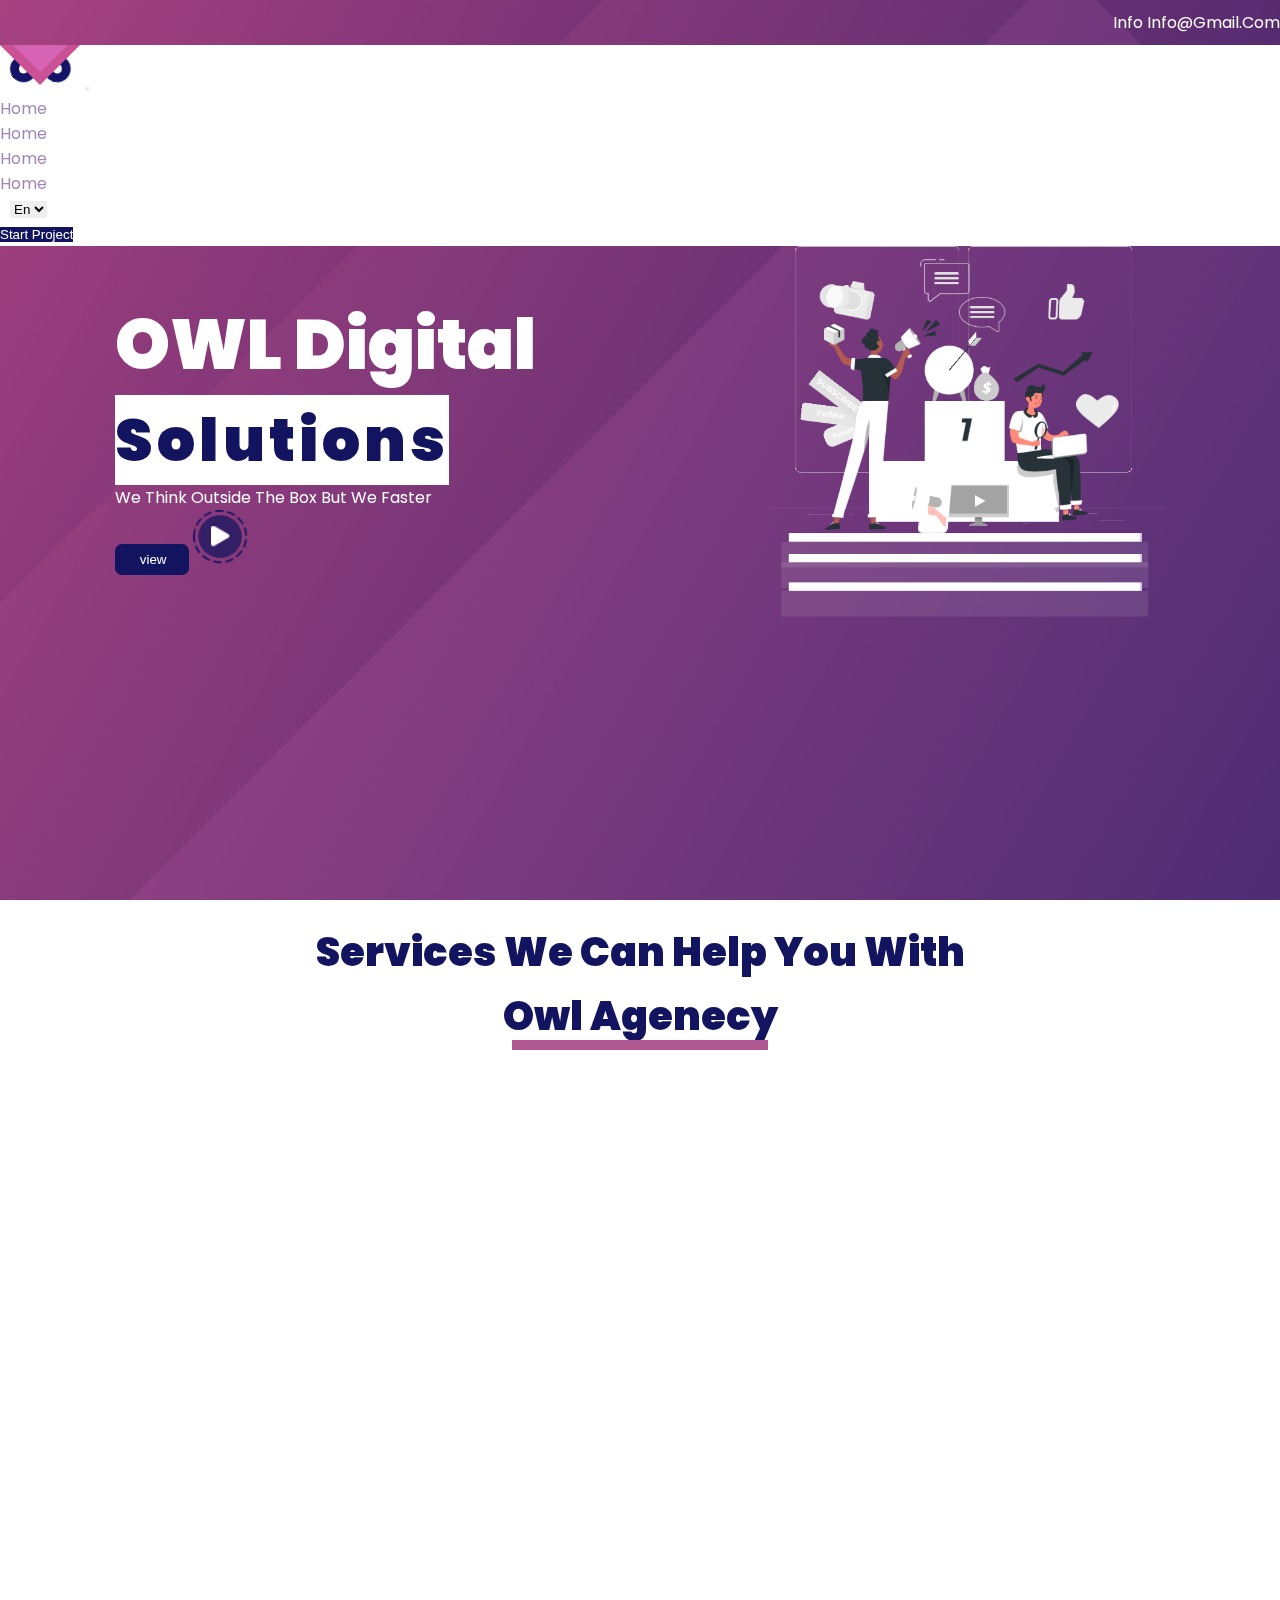
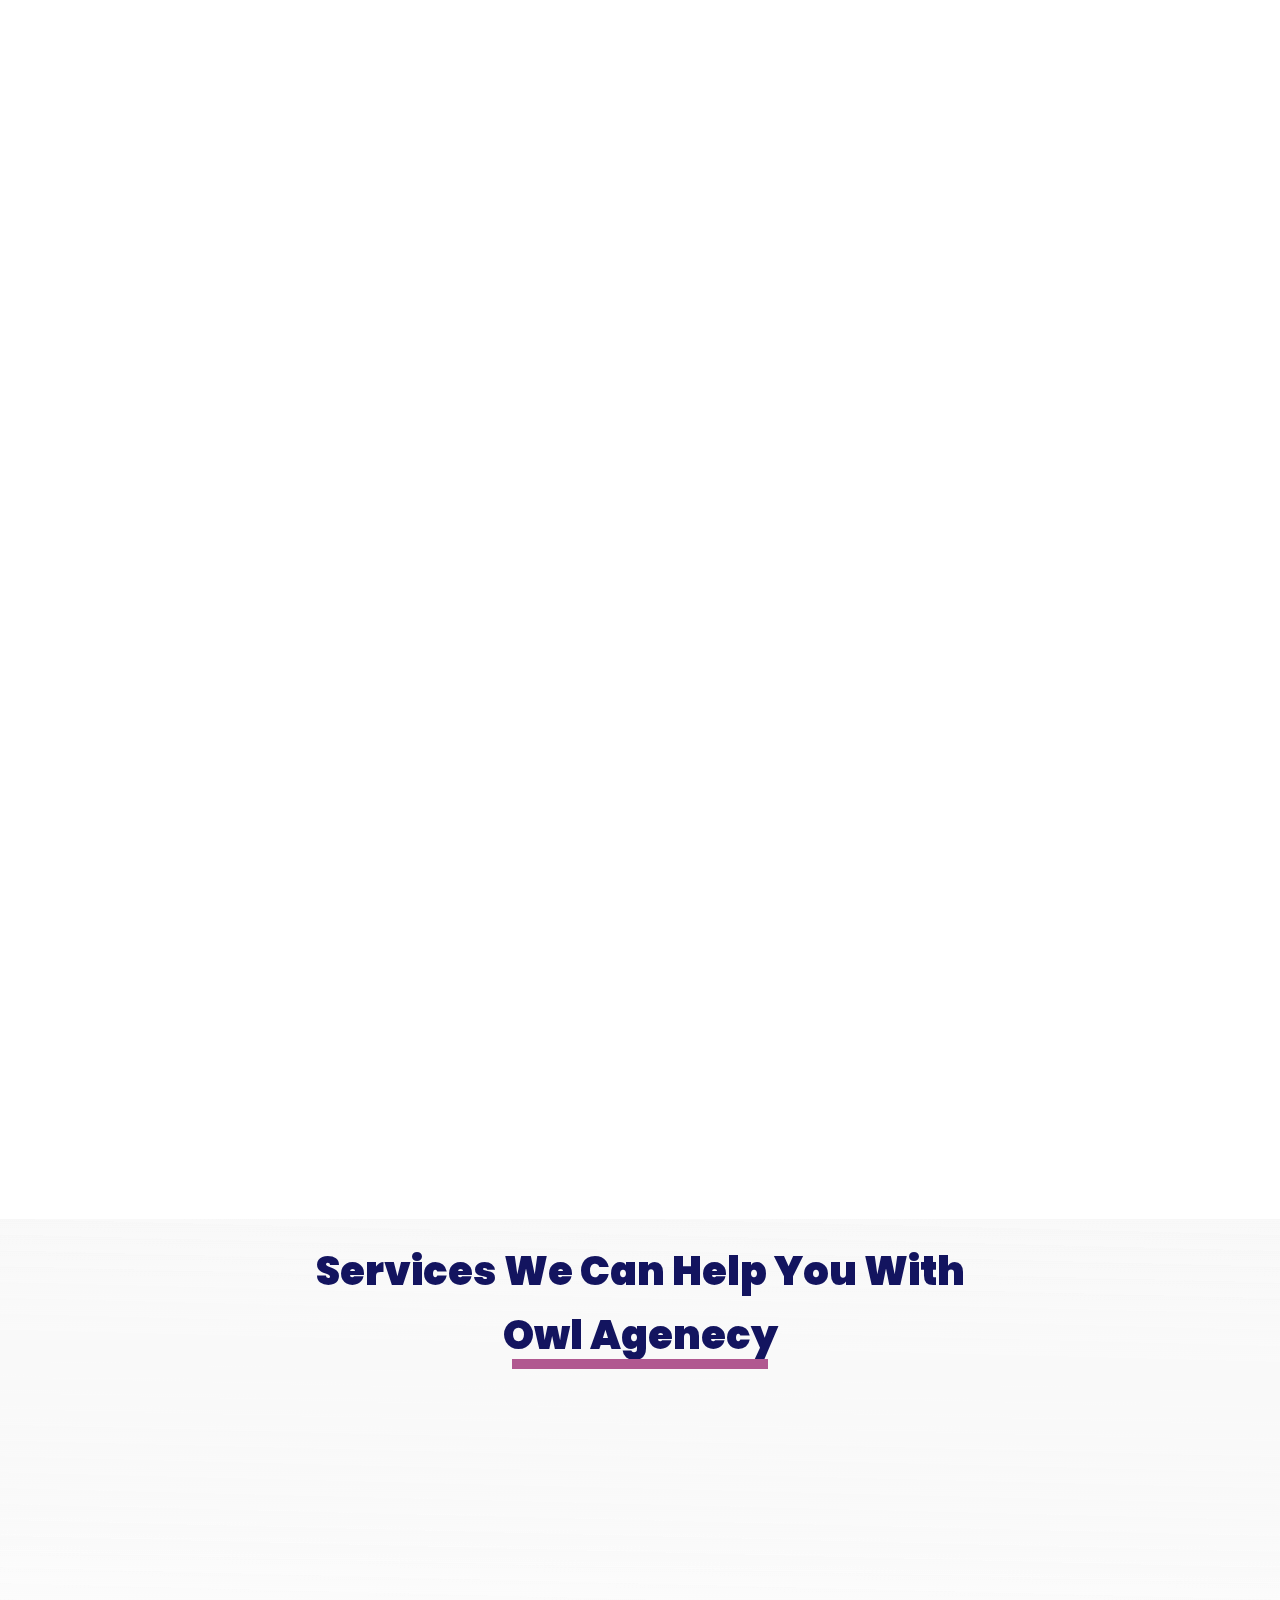
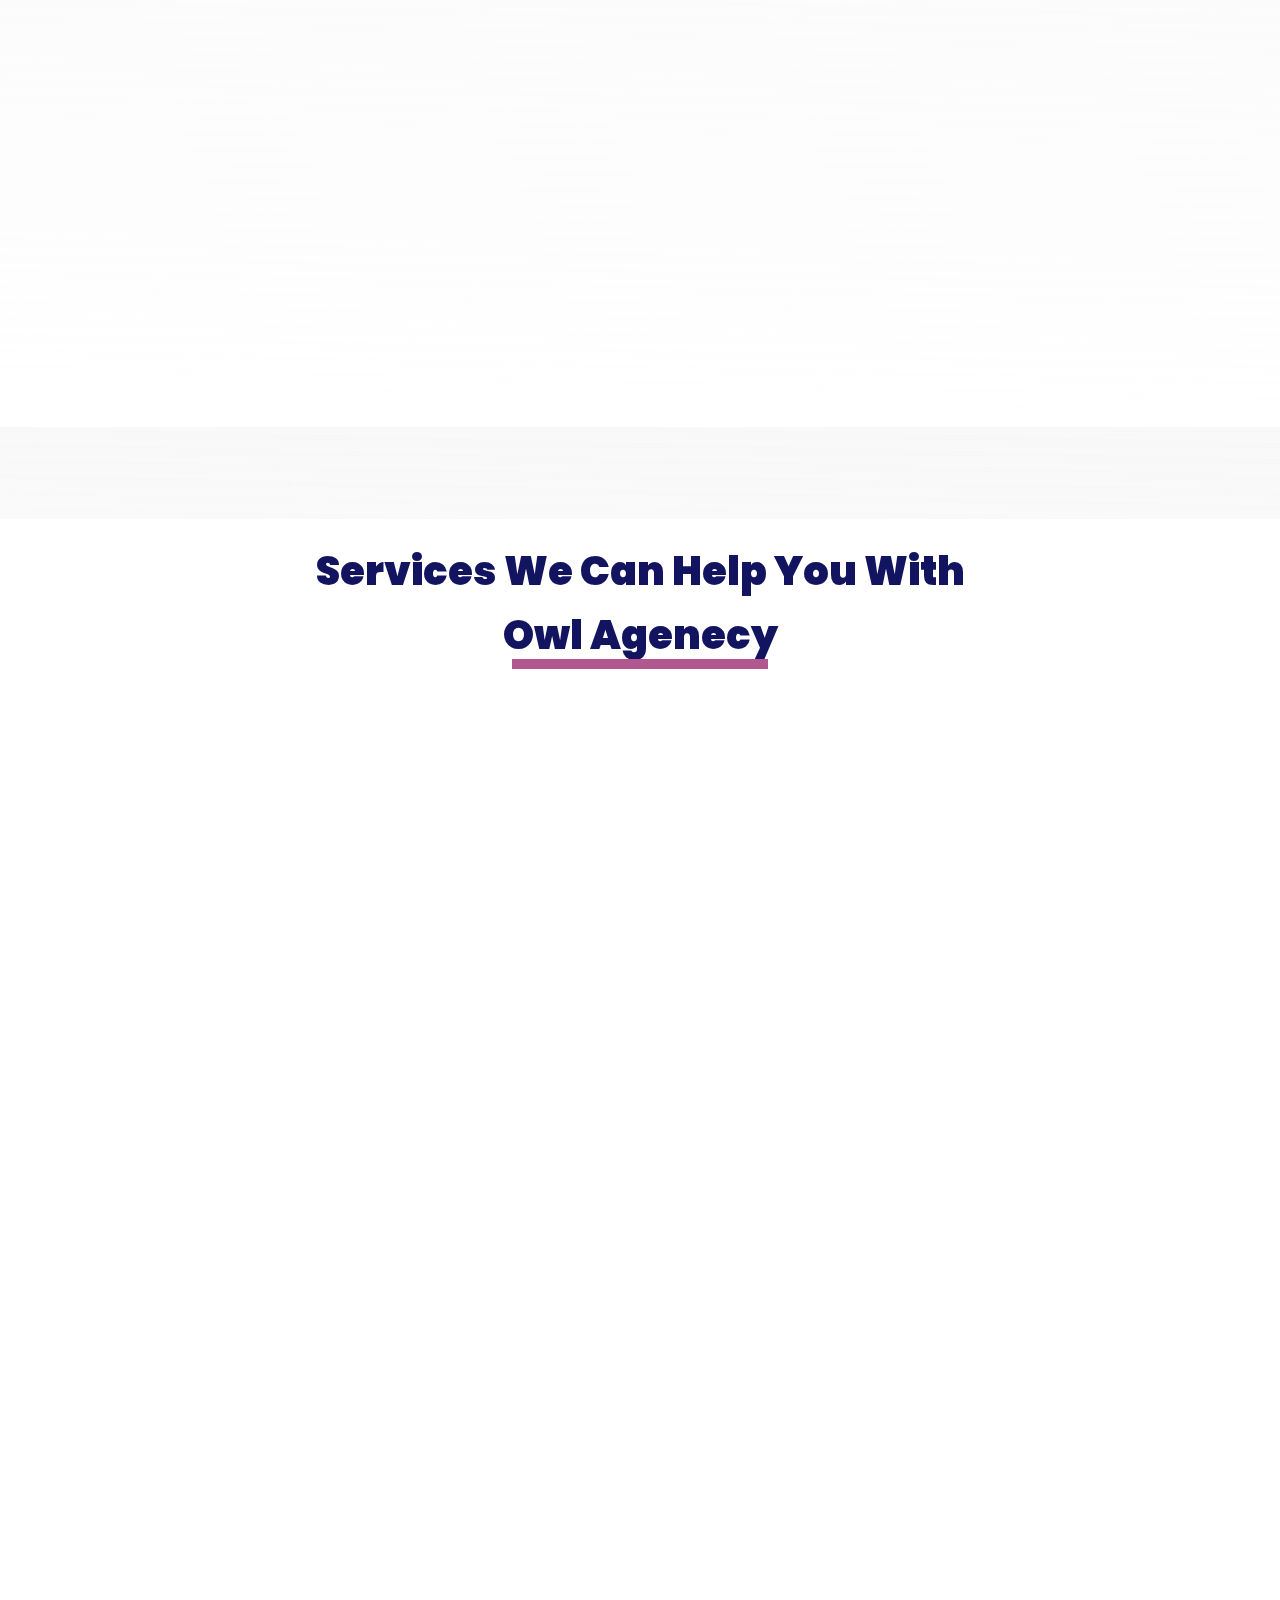
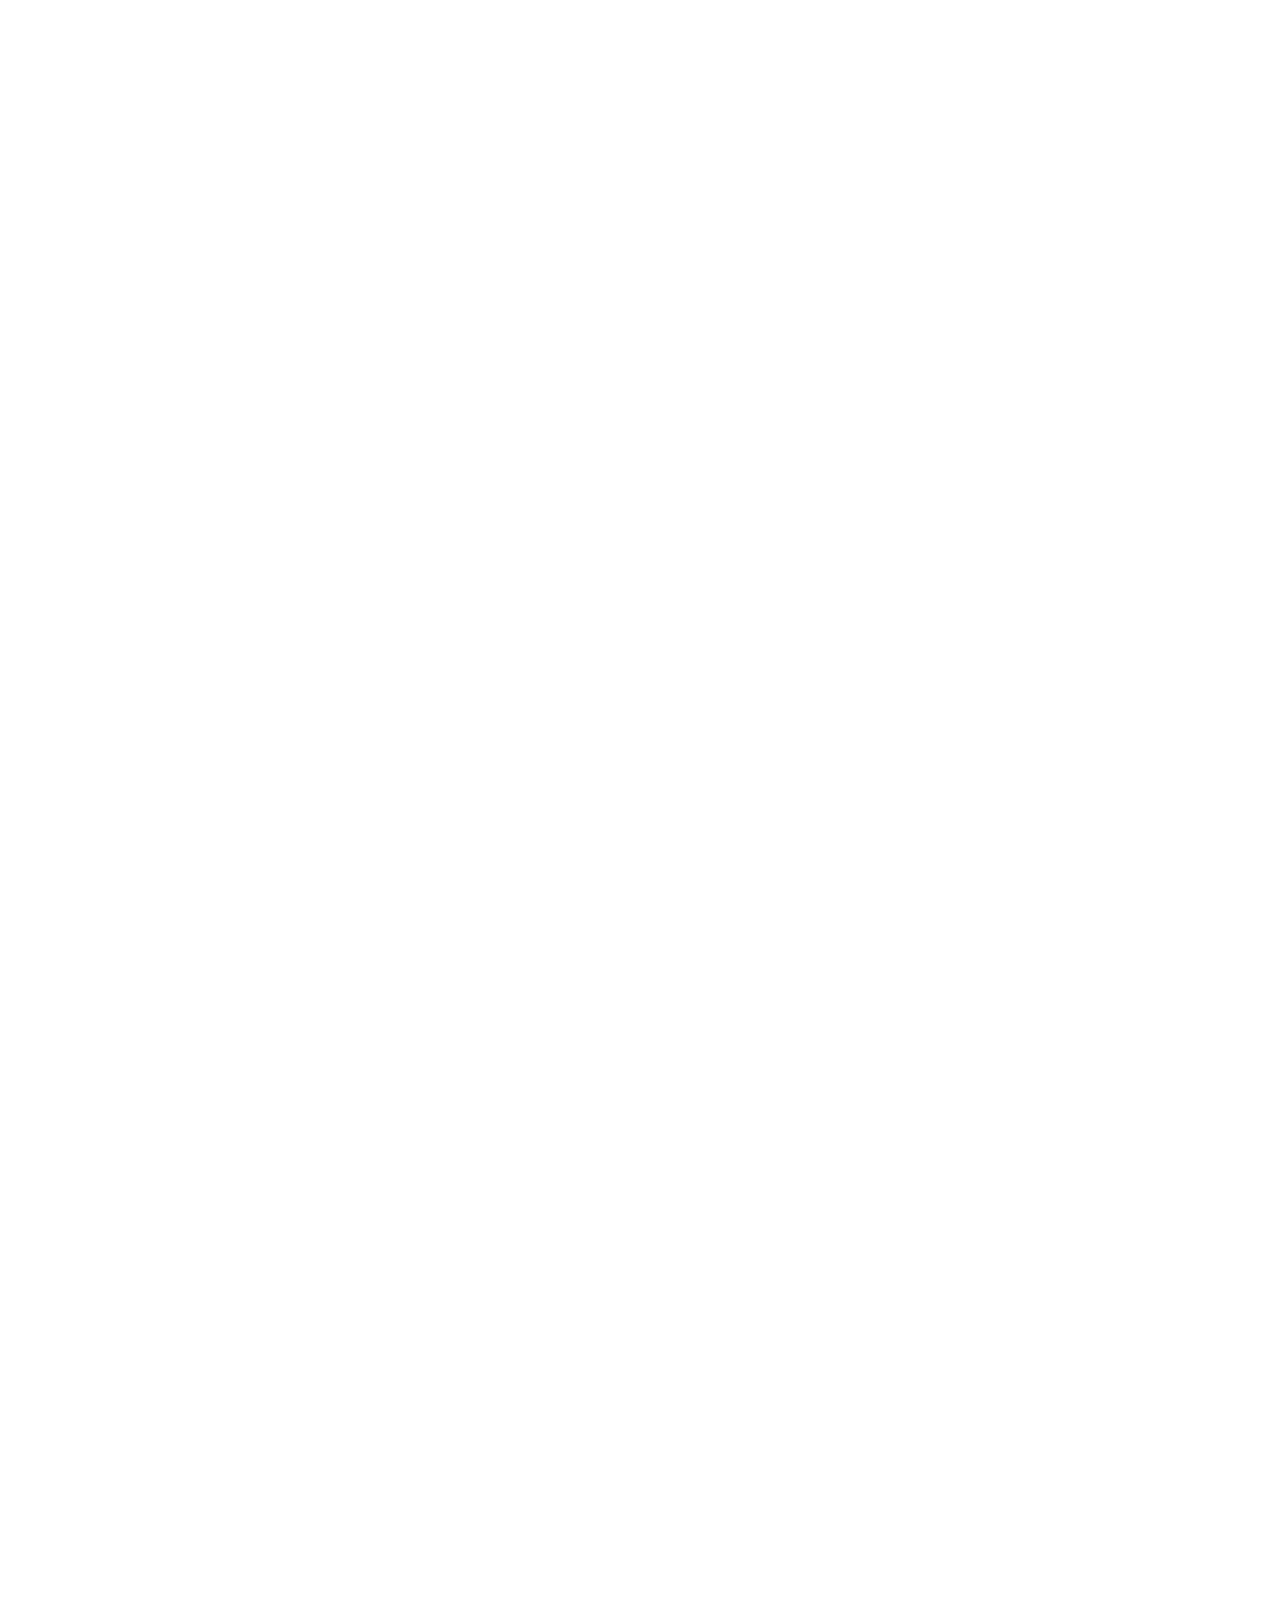
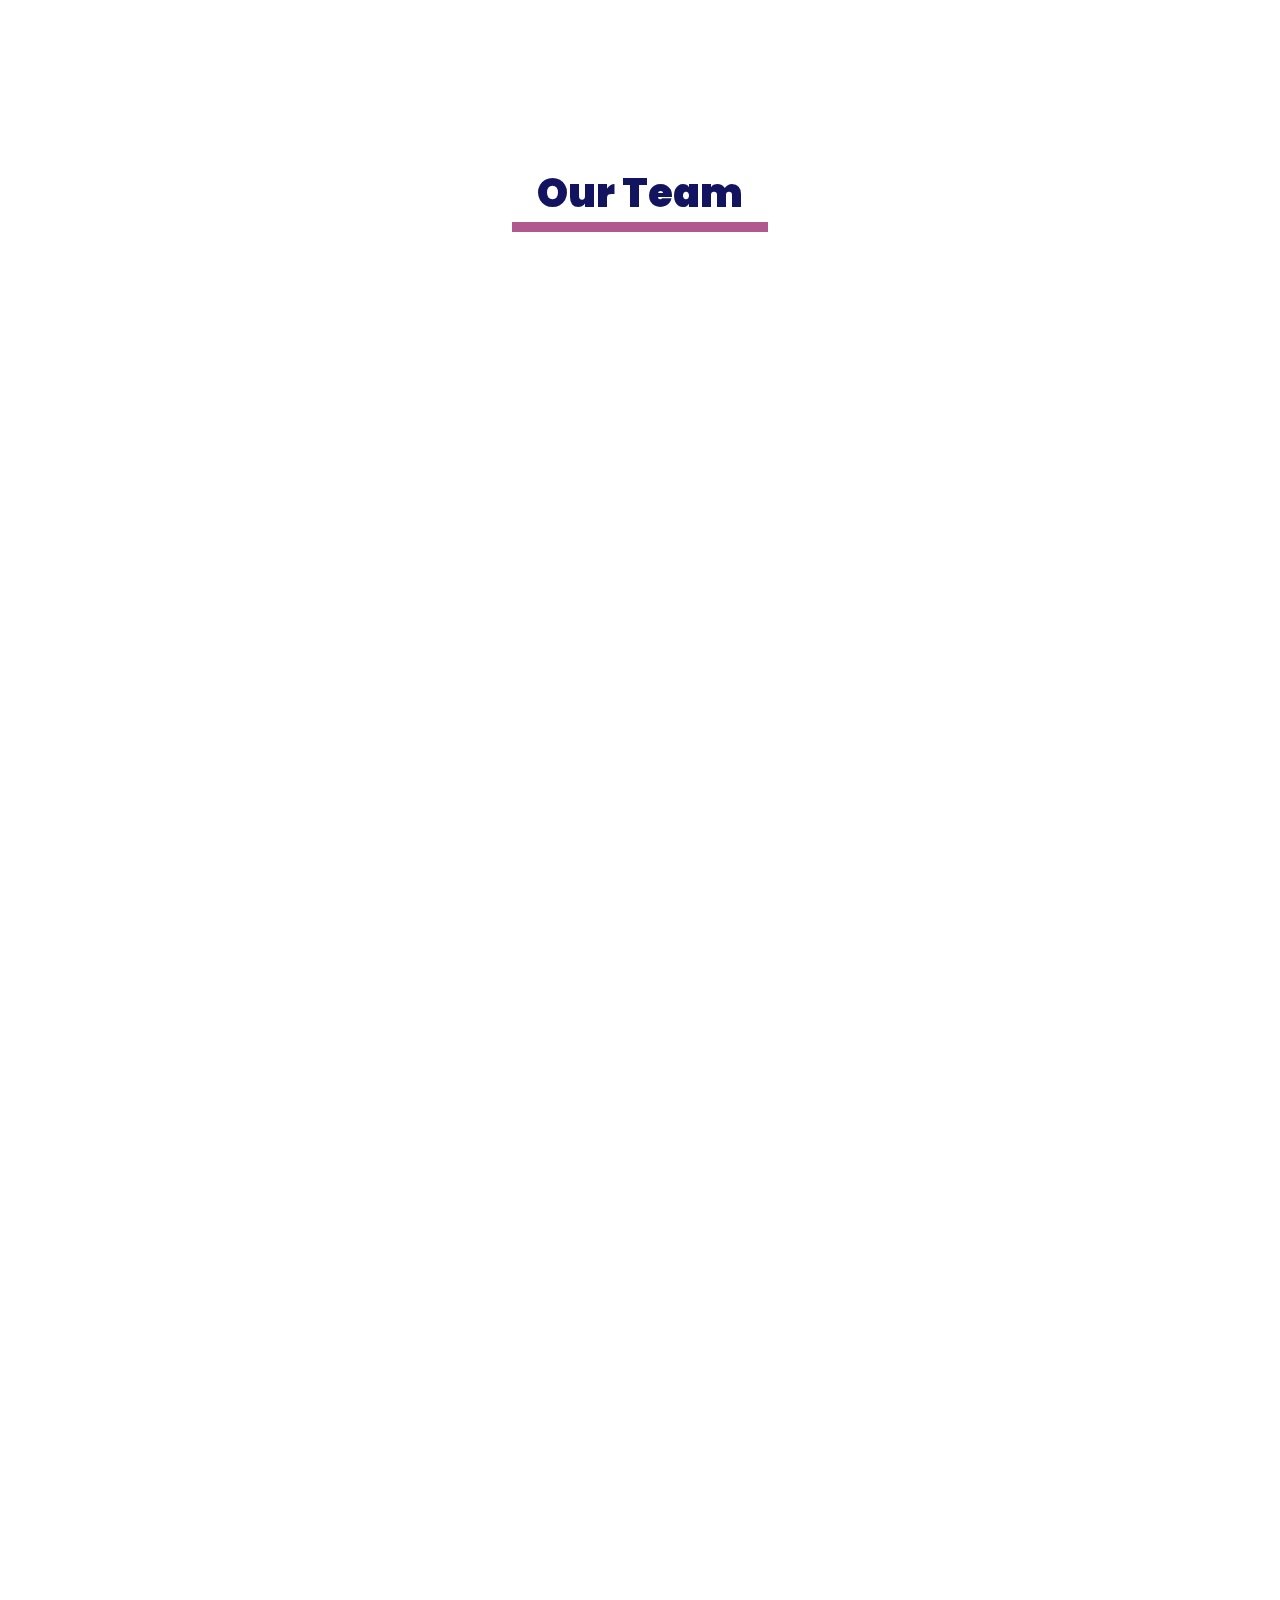
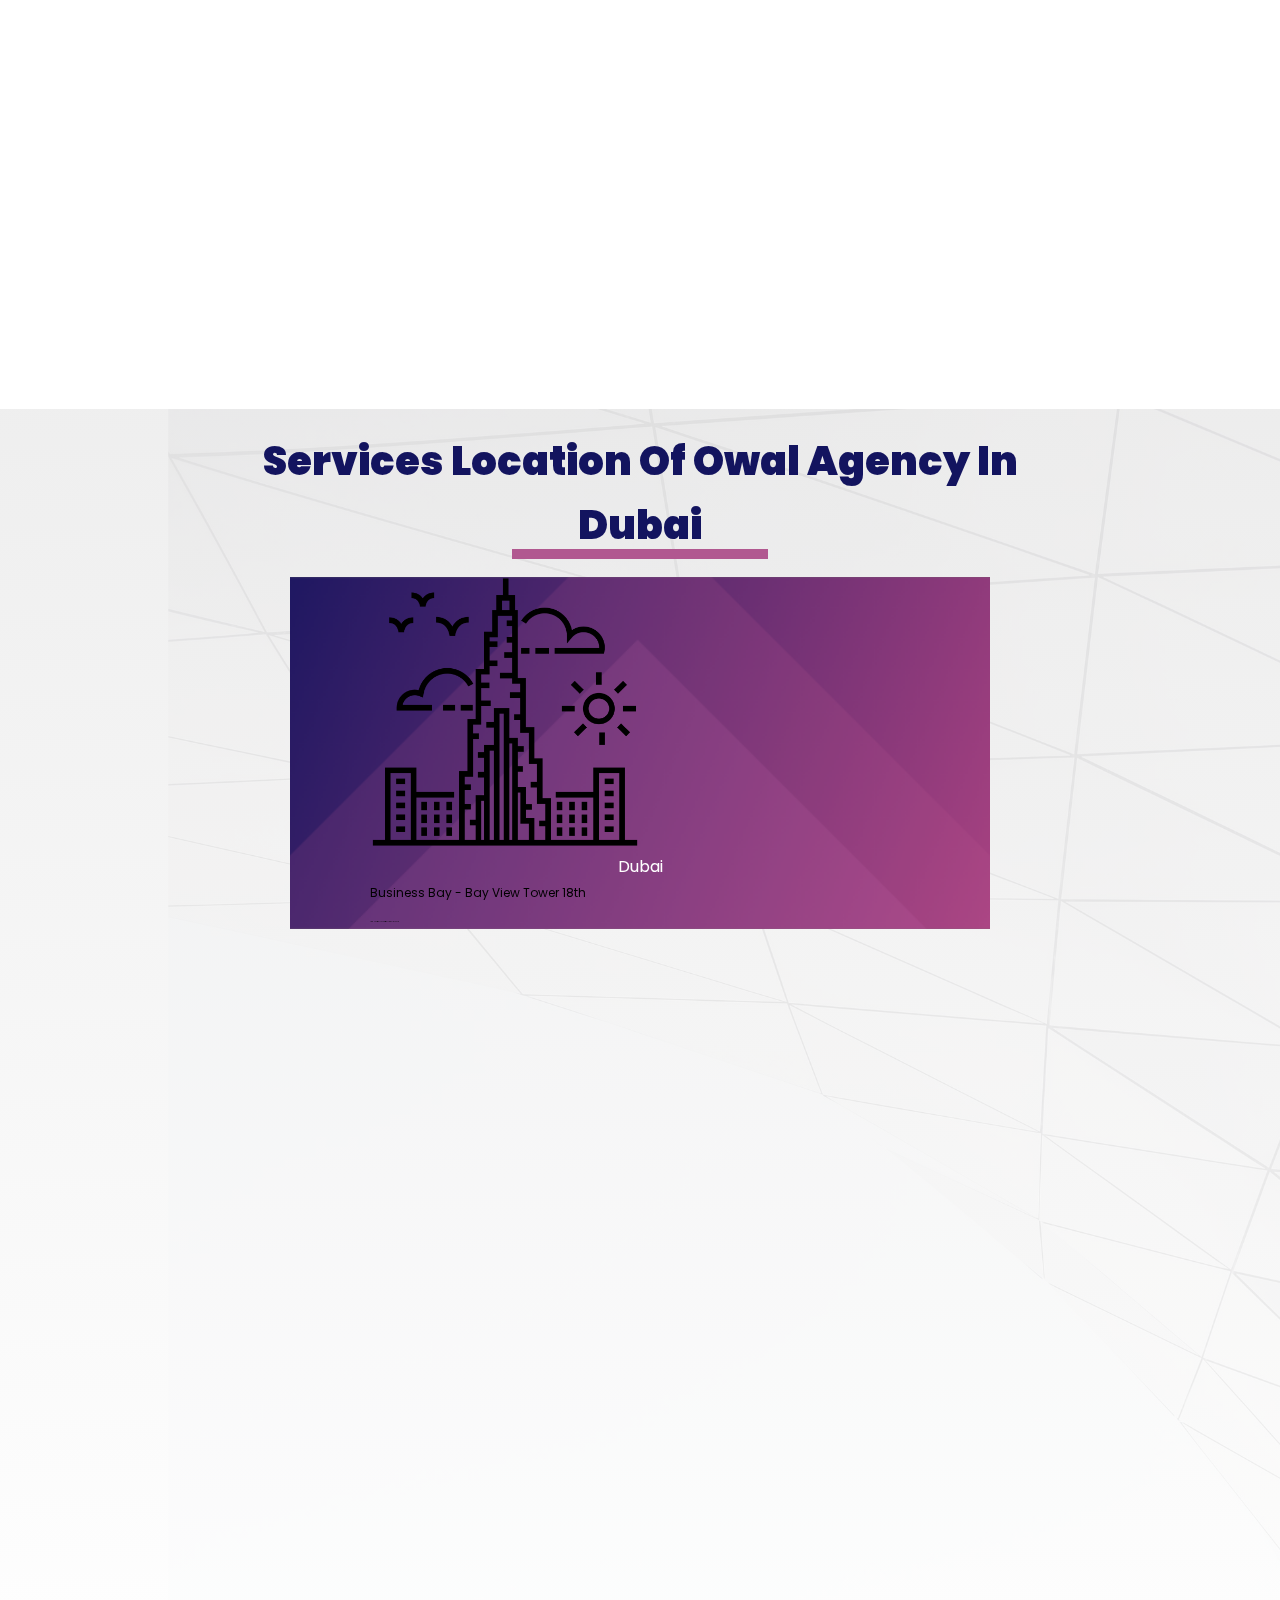
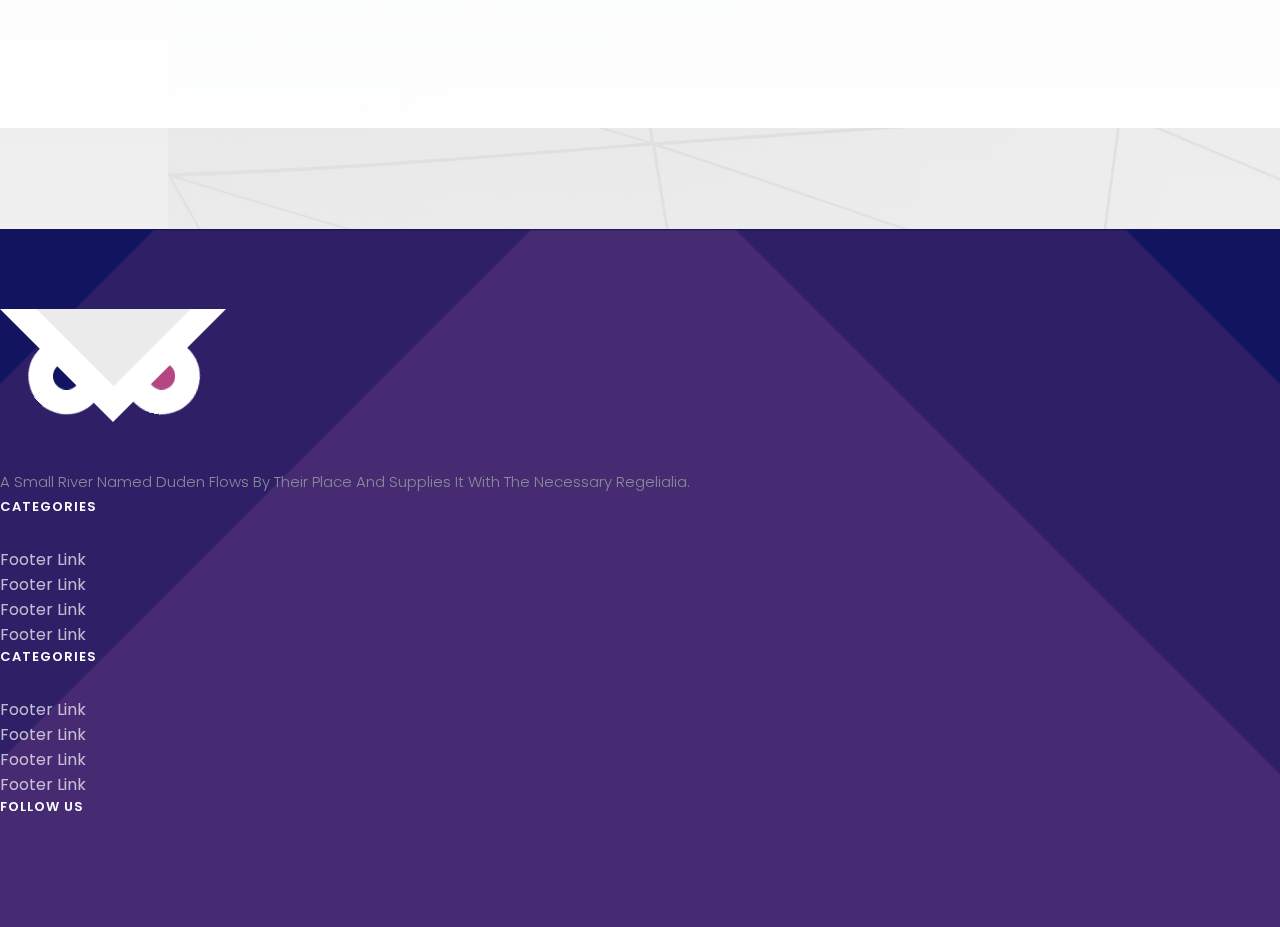
==== commit 4126fb78: "upload edits" ====
--- a/index.html
+++ b/index.html
@@ -63,7 +63,7 @@
             <span>
               info <i class="fa-solid fa-envelope "></i>
             </span>
-            <span class="ml-2">
+            <span class="mx-2">
               info@gmail.com <i class="fa-solid fa-envelope  "></i>
 
             </span>
@@ -123,7 +123,7 @@
         <!-- ../navbar -->
 
         <!-- slogan -->
-        <div class="info-container pb-5 pt-0">
+        <div class="slogan-container pb-5 pt-0">
             <div class="text land-left-head wow animate__ animate__fadeInLeft animated" data-wow-delay=".5s"
               style="visibility: visible; animation-delay: 0.5s; animation-name: fadeInLeft;">
               <h1 data-i18n="landTitleP1">Owl Digital</h1>
@@ -149,10 +149,10 @@
   <!-- ../landing-page -->
 
   <!--services-sec-1  -->
-  <section class="services-sec-1 help">
+  <section class="services-sec-1 general-height">
     <div class="container">
-      <h1 data-i18n="servicesTitle">Services We Can Help You With  Owl agenecy </h1>
-      <div class="interface icons-help wow bounceIn owl-drag" data-wow-duration="1s"
+      <h1 data-i18n="servicesTitle">Services We Can general-height You With  Owl agenecy </h1>
+      <div class=" icons-general-height wow bounceIn owl-drag" data-wow-duration="1s"
         style="visibility: visible; animation-duration: 1s; animation-name: bounceIn;">
         <div class="row">
 
@@ -217,12 +217,12 @@
 
   <!-- services-sec-2 -->
 
-  <section class="services-sec-2 help">
+  <section class="services-sec-2 general-height">
     <div class="container">
-      <h1 data-i18n="servicesTitle">Services We Can Help You With Owl agenecy </h1>
+      <h1 data-i18n="servicesTitle">Services We Can general-height You With Owl agenecy </h1>
       <div class="row wow animate__ animate__fadeInLeft animated" data-wow-duration="2s" data-wow-delay=".5s"
         style="visibility: visible; animation-delay: 0.5s; animation-name: fadeInRight;">
-        <div class="col-md-6 about-item ">
+        <div class="col-md-6 services-sec-2-item ">
           <div class="icon-info">
             <h6><i class="fa-solid fa-arrows-spin fa-lg"></i> <span data-i18n="InterfaceTitle"> interface
                 design</span></h6>
@@ -232,7 +232,7 @@
             </p>
           </div>
         </div>
-        <div class="col-md-6 about-item">
+        <div class="col-md-6 services-sec-2-item">
           <div class="icon-info">
             <h6><i class="fa-solid fa-arrows-spin fa-lg"></i> <span data-i18n="InterfaceTitle"=""> interface
                 design</span></h6>
@@ -245,7 +245,7 @@
       </div>
       <div class="row wow  animate__ animate__fadeInRight animated" data-wow-duration="2s" data-wow-delay=".5s"
         style="visibility: visible; animation-delay: 0.5s; animation-name: fadeInRight;">
-        <div class="col-md-6 about-item">
+        <div class="col-md-6 services-sec-2-item">
           <div class="icon-info">
             <h6><i class="fa-solid fa-arrows-spin fa-lg"></i> <span data-i18n="InterfaceTitle"=""> interface
                 design</span></h6>
@@ -255,7 +255,7 @@
             </p>
           </div>
         </div>
-        <div class="col-md-6 about-item">
+        <div class="col-md-6 services-sec-2-item">
           <div class="icon-info">
             <h6><i class="fa-solid fa-arrows-spin fa-lg"></i> <span data-i18n="InterfaceTitle"=""> interface
                 design</span></h6>
@@ -271,9 +271,9 @@
   <!-- ../services-sec-2 -->
 
   <!-- our Projects  -->
-  <section class="Projects help Projects-bg">
+  <section class="Projects general-height Projects-bg">
     <div class="container">
-      <h1 data-i18n="servicesTitle">Services We Can Help You With Owl agenecy</h1>
+      <h1 data-i18n="servicesTitle">Services We Can general-height You With Owl agenecy</h1>
       <div class="project">
         <div class="row wow bounceIn" data-wow-duration="1s"
           style="visibility: visible; animation-duration: 1s; animation-name: bounceIn;">
@@ -336,7 +336,7 @@
 
 
   <!-- our team -->
-  <section class=" my-5 overflow-hidden help">
+  <section class=" my-5 overflow-hidden general-height">
     <h1 data-i18n="ourTeamHeader">our team</h1>
     <div class=" mt-5">
       <div class="container ">
@@ -420,7 +420,7 @@
         </div>
 
 
-      </div> -->
+      </div> 
     </div>
 
     </div>
@@ -429,7 +429,7 @@
 
 
   <!-- contact us and location -->
-  <section class="contact-big-section my-5 help ">
+  <section class="contact-big-section my-5 general-height ">
     <div class="container">
       <h1 data-i18n="serviceLocationHead">Services location of owal agency in dubai</span>
       </h1>
@@ -457,7 +457,7 @@
 
     </div>
 
-    <div class="container my-5 help">
+    <div class="container my-5 general-height">
       <div class="wow animate__ animate__fadeInLeft animated" data-wow-delay=".5s"
         style="visibility: visible; animation-delay: .5s; animation-name: fadeInLeft;">
         <form class="row g-3 shadow-lg pb-5 px-5 mb-5  rounded mt-5 contact-form ">
@@ -466,19 +466,19 @@
             with our community</p>
           <div class="col-md-6">
             <label for="inputName" class="form-label" data-i18n="Name">Name</label>
-            <input type="text" class="form-control input-bg rounded-3" id="inputName">
+            <input type="text" class="form-control input-bg rounded-3 py-3" id="inputName">
           </div>
 
           <div class="col-md-6">
             <label for="inputEmail4" class="form-label" data-i18n="Email">Email</label>
-            <input type="email" class="form-control input-bg rounded-3" id="inputEmail4">
+            <input type="email" class="form-control input-bg rounded-3 py-3" id="inputEmail4">
           </div>
 
 
           <div class="col-md-6">
-            <label for="budget" class="col-form-label " data-i18n="ChooseService">choose service</label>
-            <select class="custom-select input-bg rounded-3" id="budget" name="budget">
-              <option selected data-i18n="contactDesc">choose service you talk about</option>
+            <label for="budget" class="form-label  " data-i18n="ChooseService">choose service</label>
+            <select class="custom-select input-bg rounded-3 w-100 p-3" id="budget" name="budget">
+              <option selected data-i18n="ChooseService">choose service you talk about</option>
               <option value="" data-i18n="serviceName">service Name</option>
               <option value="" data-i18n="serviceName">service Name</option>
               <option value="" data-i18n="serviceName">service Name</option>
@@ -487,7 +487,7 @@
           </div>
           <div class="col-md-6">
             <label for="inputCity" class="form-label" data-i18n="Phone">Phone</label>
-            <input type="tel" class="form-control input-bg" id="inputPhone">
+            <input type="tel" class="form-control input-bg py-3" id="inputPhone">
           </div>
 
 
@@ -518,7 +518,7 @@
   <!-- ../contact us and location -->
 
   <!-- footer -->
-  <footer class="footer-04">
+  <footer class="footer">
     <div class="container">
       <div class="row">
         <div class="col-md-6 col-lg-3 mb-md-0 mb-4">
@@ -552,12 +552,12 @@
         </div>
         <div class="col-md-6 col-lg-3 mb-md-0 mb-4">
           <h2 class="footer-heading mt-5" data-i18n="fOLLOWUS">Follow us</h2>
-          <ul class="ftco-footer-social p-0">
+          <ul class="ftco-footer-social p-0 d-flex justify-content-start">
             <li class="ftco-animate">
               <a href="#" data-toggle="tooltip" data-placement="top" title="Twitter"><i
                   class="fa-brands fa-twitter fa-2xl"></i></a>
             </li>
-            <li class="ftco-animate">
+            <li class="ftco-animate mx-1">
               <a href="#" data-toggle="tooltip" data-placement="top" title="Facebook"><i
                   class="fa-brands fa-facebook fa-2xl"></i></a>
             </li>
@@ -580,7 +580,7 @@
 
 
 
-    <div class="container my-5 help overlay-contact">
+    <div class="container my-5 general-height overlay-contact">
       <div class="row contact-sections ">
         <div class="col-md-6 col-12">
           <form class="row g-3 shadow-lg pb-5 px-5 mb-5  rounded mt-5 contact-form ">
@@ -589,19 +589,19 @@
               with our community</p>
             <div class="col-md-6">
               <label for="inputName" class="form-label" data-i18n="Name">Name</label>
-              <input type="text" class="form-control input-bg rounded-3" id="inputName">
+              <input type="text" class="form-control input-bg rounded-3 py-3" id="inputName">
             </div>
 
             <div class="col-md-6">
               <label for="inputEmail4" class="form-label" data-i18n="Email">Email</label>
-              <input type="email" class="form-control input-bg rounded-3" id="inputEmail4">
+              <input type="email" class="form-control input-bg rounded-3 py-3" id="inputEmail4">
             </div>
 
 
             <div class="col-md-6">
-              <label for="budget" class="col-form-label " data-i18n="ChooseService">choose service</label>
-              <select class="custom-select input-bg rounded-3" id="budget" name="budget">
-                <option selected data-i18n="contactDesc">choose service you talk about</option>
+              <label for="budget" class="form-label  " data-i18n="ChooseService">choose service</label>
+              <select class="custom-select input-bg rounded-3 py-3 w-100" id="budget" name="budget">
+                <option selected data-i18n="ChooseService">choose service you talk about</option>
                 <option value="" data-i18n="serviceName">service Name</option>
                 <option value="" data-i18n="serviceName">service Name</option>
                 <option value="" data-i18n="serviceName">service Name</option>
@@ -610,7 +610,7 @@
             </div>
             <div class="col-md-6">
               <label for="inputCity" class="form-label" data-i18n="Phone">Phone</label>
-              <input type="tel" class="form-control input-bg" id="inputPhone">
+              <input type="tel" class="form-control input-bg py-3" id="inputPhone">
             </div>
 
 
--- a/assets/css/style.css
+++ b/assets/css/style.css
@@ -42,15 +42,46 @@
 i{
   cursor: pointer;
 }
-.btn {
+.btn ,.submit-btn,.text button{
   background-color: var(--main-color);
   color: var(--white-color);
   border: none !important;
 }
-.btn:hover {
+.btn:hover , .submit-btn:hover ,.text button:hover{
   color: var(--main-color);
   background-color: var(--white-color);
 }
+.bg-light {
+  background-color: var(--white-color) !important;
+}
+
+.general-height {
+  min-height: 100vh;
+  align-items: center;
+}
+
+.general-height h1 {
+  color: var(--main-color);
+  font-size: 40px;
+  text-align: center;
+  padding: 20px 40px;
+  font-weight: 900;
+  position: relative;
+  line-height: 4rem;
+}
+
+.general-height h1::after {
+  content: "";
+  position: absolute;
+  box-shadow: 0 -11px 0 var(--shadow-color) inset;
+  width: 20%;
+  height: 10px;
+  bottom: 8%;
+  left: 50%;
+  transform: translate(-50%, -50%);
+}
+
+
 /* ../general tags styles */
 
 /* =====sections styles==== */
@@ -67,6 +98,12 @@
   background-repeat: no-repeat;
   background-size: cover;
 }
+.layout .icons {
+  display: flex;
+  padding: 10px 0px;
+  color: var(--white-color);
+  justify-content: space-between;
+}
 
 .social-icons i:hover {
   color: var(--main-color);
@@ -94,27 +131,32 @@
 
 /* contact overlay*/
 .overlay-form {
-  position: absolute;
+  position: fixed;
   top: 0;
   left: 0;
   bottom: 0;
-  width: 100vw;
-  height: 100vh;
+  width: 100%;
+  height: 100%;
   background: rgba(0, 0, 0, 0.8);
   z-index: -1;
   opacity: 0;
-  padding: 80px 100px;
   overflow: hidden;
-  box-sizing: border-box;
   transition: top 500ms ease-in-out, opacity 500ms ease-in-out,
     height 0ms ease-in-out 500ms;
 }
 
+body.activeForm .overlay-form {
+  z-index: 2;
+  opacity: 1;
+  transition: top 500ms ease-in-out, opacity 500ms ease-in-out,
+    height 0ms ease-in-out 0ms;
+}
+
 .close-btn {
-  position: absolute;
-  top: 2.5%;
-  right: 110px;
-  font-size: 17px;
+  position: fixed;
+  top: 17%;
+  right: 85px;
+  font-size: 20px;
   font-weight: 500;
   cursor: pointer;
   z-index: 200;
@@ -133,245 +175,122 @@
 }
 
 .overlay-contact .row {
-  margin: 0px -56px !important;
-}
+  margin: 0px -11px !important;
+}
+
 /*../ contact overlay*/
 /*../landing-page */
 
 
 
-
-
-
-
-
-
-
-
-
-
-
-
-@media (max-width: 991.98px) {
-  .contact-sections .col-12 {
-    min-width: 300px;
-  }
-
-  .overlay-contact .row {
-    margin: 0px -56px !important;
-  }
-  .help h1 {
-    font-size: 30px !important;
-  }
-}
-
-
-/* default contact us */
-.contact-big-section {
-  background-image: url(../images/bg-contact.png);
-}
-.contact-sections {
-  padding: 0 !important;
-  margin: 0;
-}
-
-
-
-@media (max-width: 991.98px) {
-  .close-btn {
-    position: absolute;
-    right: 181px;
-  }
-}
-
-body.activeForm .overlay-form {
-  z-index: 2;
-  opacity: 1;
-  top: 0px;
-  height: 830vh;
-  transition: top 500ms ease-in-out, opacity 500ms ease-in-out,
-    height 0ms ease-in-out 0ms;
-}
-
-/******************/
-
-@media (max-width: 991.98px) {
-  .btn-start {
-    font-size: small;
-  }
-}
-
-.bg-light {
-  background-color: var(--white-color) !important;
-}
-.navbar-expand-lg .navbar-nav {
-  margin: 0 left !important;
-}
-
-.layout .icons {
-  display: flex;
-  padding: 10px 0px;
-  color: var(--white-color);
-  justify-content: space-between;
-}
-.layout .icons .email-icons i {
-  margin-left: 10px;
-}
-.layout .icons .social-icons i {
-  margin-right: 12px;
-}
-.info-container {
+/* slogan */
+.slogan-container {
   display: flex;
   flex-wrap: wrap;
-  padding-top: 171px;
   justify-content: space-around;
   align-items: center;
 }
-.info-container img {
-  width: 400px;
-}
-.info-container .text h1 {
+/* right slogan img */
+.slogan-container img {
+  max-width: 400px;
+}
+/* left slogan header*/
+.slogan-container .text h1 {
   color: var(--white-color);
   font-size: 70px;
   font-weight: 900;
   line-height: 100px;
 }
-.info-container .text h2 {
+.slogan-container .text h2 {
   color: var(--main-color);
   background-color: #fff;
-  width: fit-content;
+  /* new */
+  width: fit-content; 
   font-size: 60px;
   letter-spacing: 4px;
   font-weight: 900;
 }
-.info-container .text p {
+.slogan-container .text p {
   color: #fff;
 }
-.info-container .text button {
-  background-color: var(--main-color);
-  color: var(--white-color);
-  transition: 0.3s;
+.slogan-container .text button {
   padding: 8px 23px;
-  border: none !important;
   border-radius: 7px;
 }
-.info-container .text button i {
+.slogan-container .text button i {
   margin-right: 2px;
 }
-.info-container .text button:hover {
-  background-color: #fff;
-  color: var(--main-color);
-  transition: 0.5s ease-in-out;
-}
-.info-container .text .play i {
-  color: var(--white-color);
-  padding: 10px;
-  background-color: var(--main-color);
-  border-radius: 50%;
-  font-size: 21px;
-  font-weight: bold;
-}
-.info-container .text .play {
-  color: var(--white-color);
-  width: fit-content;
-  padding: 2px;
-  border: 2px dotted var(--main-color);
-  border-radius: 50%;
-  display: inline-flex;
-  height: fit-content;
-  margin-left: 19px;
-}
-
-.services-sec-2 {
-  background-image: url(../images/interface.png);
-}
-.help {
-  min-height: 100vh;
-  align-items: center;
-}
-.help h1 {
-  color: var(--main-color);
-  font-size: 40px;
-  text-align: center;
-  padding: 20px 40px;
-  font-weight: 900;
-  position: relative;
-  line-height: 4rem;
-}
-.help h1::after {
-  content: "";
-  position: absolute;
-  box-shadow: 0 -11px 0 var(--shadow-color) inset;
-  width: 20%;
-  height: 10px;
-  bottom: 8%;
-  left: 50%;
-  transform: translate(-50%, -50%);
-}
-
-.help .icon-img {
+
+/* ../slogan */
+
+/* services-section-1 */
+.services-sec-1 .icon-img {
   text-align: center;
   transition: 0.3s;
   padding: 1.2rem 0;
   color: var(--white-color);
 }
-.help .icon-img:hover {
+.services-sec-1 .icon-img:hover {
   background-image: url("../images/services-bg.png");
   background-position: center;
   background-repeat: no-repeat;
   background-size: cover;
   transition: 0.5s ease-in-out;
 }
-.help .icon-img img {
+.services-sec-1 .icon-img img {
   width: 50px !important;
   margin-bottom: 5%;
 }
-.help .icon-img h6 {
+.services-sec-1 .icon-img h6 {
   color: #8484ab;
 }
-.help .icon-info {
+.services-sec-1 .icon-img{
+  padding: 2.5rem 0 2.5rem 0;
+  border: 1px solid #eaeaea;
+}
+/*../ services-section-1 */
+
+
+/* services-section-2 */
+.services-sec-2 {
+  background-image: url(../images/interface.png);
+}
+
+.services-sec-2  .icon-info {
   border: 1px solid #eaeaea;
   transition: 0.3s;
   border-radius: 6px;
   margin-bottom: 20px;
   padding: 15px 10px;
 }
-.help .icon-info p {
+.services-sec-2 .icon-info p {
   font-size: 14px;
   color: #808286;
 }
-.help .icon-info:hover {
+.services-sec-2  .icon-info:hover {
   background-image: url("../images/about-us-bg.png");
   background-size: cover;
   background-repeat: no-repeat;
 }
-.help .icon-info:hover h6 {
-  color: var(--white-color);
-}
-.help .icon-info h6 {
+.services-sec-2  .icon-info:hover h6 {
+  color: var(--white-color);
+}
+.services-sec-2 .icon-info h6 {
   color: #a5a6a9;
   padding: 10px;
   margin-bottom: 10px;
 }
-.help .icon-info p {
+.services-sec-2  .icon-info p {
   color: #a5a6a9;
   padding: 12px;
 }
-
-.interface .icon-img {
-  padding: 2.5rem 0 2.5rem 0;
-  border: 1px solid #eaeaea;
-}
-.about-item {
+.services-sec-2-item {
   padding: 7px !important;
-}
-/* about interfaces */
-.about-item {
   margin: 0 !important;
 }
-
-/* ***************** */
-/* Projects */
+/* ../services-section-2  */
+
+/* our Projects */
 .Projects {
   min-height: 100vh;
   align-items: center;
@@ -382,13 +301,6 @@
 }
 .project .row {
   justify-content: space-around;
-}
-
-@media (min-width: 991.98px) {
-  .project .row .col-md-4 {
-    flex: 0 0 31.33333%;
-    max-width: 31.33333%;
-  }
 }
 
 .Projects .project-info {
@@ -407,7 +319,6 @@
   left: 53%;
   height: 87%;
   opacity: 0;
-  /* margin: 19px 20px; */
   border-radius: 7px;
   width: 87%;
   transform: translate(-50%, -50%);
@@ -446,7 +357,7 @@
   margin: 8px;
 }
 
-/***************************************/
+/*.. our Projects/*/
 
 /* ouur team */
 
@@ -534,9 +445,7 @@
   background-color: var(--main-color) !important;
 }
 
-/* 
-location-section
- */
+/* location of agancy*/
 
 .location-section {
   max-width: 700px;
@@ -555,8 +464,9 @@
 .agancy-site img {
   max-width: 50%;
 }
-
-/* contact */
+/* ../location of agancy*/
+
+/* contact us in home page */
 .contact-form {
   margin: 0 auto;
   max-width: 700px;
@@ -565,32 +475,31 @@
 .input-bg {
   background-color: #efeff1;
 }
-.submit-btn {
-  background-color: var(--main-color);
-  color: var(--white-color);
-}
-.submit-btn:hover {
-  background-color: var(--main-color);
-  color: var(--white-color);
-}
+.contact-big-section {
+  background-image: url(../images/bg-contact.png);
+}
+.contact-sections {
+  padding: 0 !important;
+  margin: 0;
+}
+
+/* ../contact us in home page */
 
 /* footer */
 
-.footer-04 {
+.footer {
   background-image: url(../images/footer-background.png);
   background-position: center;
   background-repeat: no-repeat;
   background-size: cover;
-  padding-bottom: 4rem;
-}
-.footer-04 h4 {
-  margin: 0;
+  padding: 5rem 0;
+}
+.footer h4 {
   font-weight: 400;
-  padding: 0;
-  color: var(--white-color);
-}
-
-.footer-04 p {
+  color: var(--white-color);
+}
+
+.footer p {
   font-size: 15px;
   line-height: 30px;
   color: #898b96;
@@ -602,24 +511,8 @@
 .ftco-footer-social i:hover {
   color: var(--main-color);
 }
-@media (max-width: 768px) {
-  .footer-logo img {
-    width: 20%;
-  }
-}
-
-footer {
-  padding: 7em 0;
-}
-
-.footer-04 {
-  padding-bottom: 0;
-}
-.footer-04 .border-top {
-  border-color: #1a1a1a !important;
-  background: #1a1a1a;
-}
-.footer-04 .footer-heading {
+
+.footer .footer-heading {
   font-size: 13px;
   color: #fff;
   margin-bottom: 30px;
@@ -627,93 +520,53 @@
   font-weight: 600;
   letter-spacing: 1px;
 }
-.footer-04 .footer-heading .logo {
+.footer .footer-heading .logo {
   letter-spacing: none;
   font-size: 16px;
   color: #fff;
   text-transform: capitalize;
 }
-.footer-04 p {
-  color: rgba(255, 255, 255, 0.3);
-}
-.footer-04 a {
-  color: #f7b633;
-}
-.footer-04 .ftco-footer-social li a {
+
+.footer .ftco-footer-social li a {
   color: #fff;
 }
-.footer-04 .tagcloud a {
-  border: 1px solid rgba(255, 255, 255, 0.1);
-  color: #fff;
-}
-.footer-04 .list-unstyled li a {
+
+.footer .list-unstyled a {
   color: rgba(255, 255, 255, 0.7);
 }
-.footer-04 .list-unstyled a {
-  color: rgba(255, 255, 255, 0.7);
-}
-.footer-04 .ftco-footer-social li a {
-  border-radius: 4px;
-  border: 1px solid rgba(255, 255, 255, 0.1);
-}
-.footer-04 .subscribe-form .form-group {
-  position: relative;
-  margin-bottom: 0;
-  border-radius: 0;
-}
-.footer-04 .subscribe-form .form-group input {
-  background: rgba(255, 255, 255, 0.05) !important;
-  border: none !important;
-  outline: none !important;
-  color: rgba(255, 255, 255, 0.3) !important;
-  font-size: 16px;
-  border-radius: 0;
-}
-.footer-04 .subscribe-form .form-group input::-webkit-input-placeholder {
-  /* Chrome/Opera/Safari */
-  color: rgba(255, 255, 255, 0.3) !important;
-}
-.footer-04 .subscribe-form .form-group input::-moz-placeholder {
-  /* Firefox 19+ */
-  color: rgba(255, 255, 255, 0.3) !important;
-}
-.footer-04 .subscribe-form .form-group input:-ms-input-placeholder {
-  /* IE 10+ */
-  color: rgba(255, 255, 255, 0.3) !important;
-}
-.footer-04 .subscribe-form .form-group input:-moz-placeholder {
-  /* Firefox 18- */
-  color: rgba(255, 255, 255, 0.3) !important;
-}
-.footer-04 .subscribe-form .form-group input:focus {
-  outline: none !important;
-  -webkit-box-shadow: none;
-  box-shadow: none;
-}
-.footer-04 .subscribe-form .form-group .submit {
-  color: #fff !important;
-  display: block;
-  width: 52px;
-  height: 52px;
-  font-size: 16px;
-  background: #f7b633 !important;
-  border: none;
-  border-radius: 0;
-}
-.footer-04 .subscribe-form .form-group .submit:hover,
-.footer-04 .subscribe-form .form-group .submit:focus {
-  text-decoration: none !important;
-  outline: none !important;
-}
-.footer-04 .copyright a {
-  color: rgba(255, 255, 255, 0.5);
-}
-
-/* end footer */
-
-/* overlay form */
+
+/*../ end footer */
+
+/*all media query */
 @media (max-width: 991.98px) {
+  .general-height h1 {
+    font-size: 30px !important;
+  }
+
   .overlay-contact .contact-sections .right-form {
     display: none;
   }
-}
+  .overlay-contact .row {
+    margin: 0px -56px !important;
+  }
+  .close-btn {
+    position: absolute;
+    right: 181px;
+  }
+  .btn-start {
+    font-size: small;
+  }
+  
+  .contact-sections .col-12 {
+    min-width: 300px;
+  }
+  .footer-logo img {
+    width: 20%;
+  }
+
+  .project .row .col-md-4 {
+    flex: 0 0 31.33333%;
+    max-width: 31.33333%;
+  }
+
+}
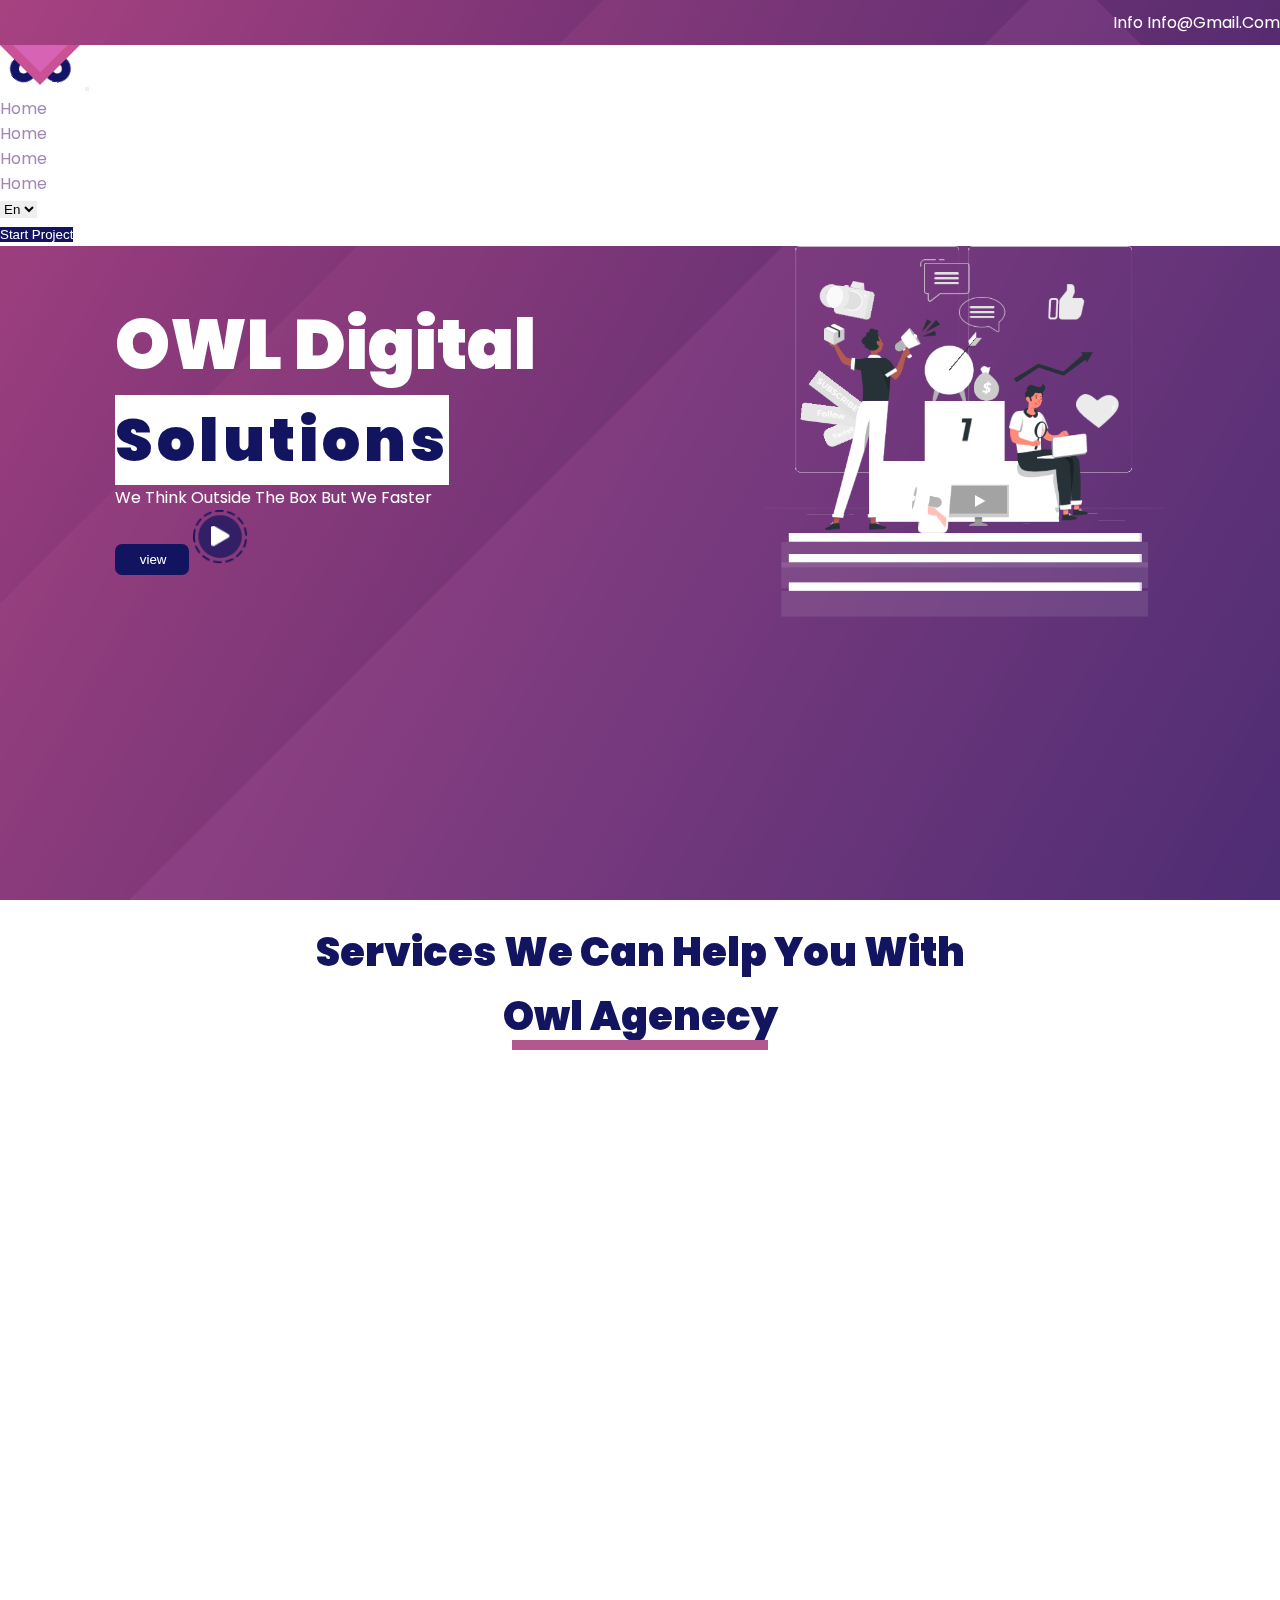
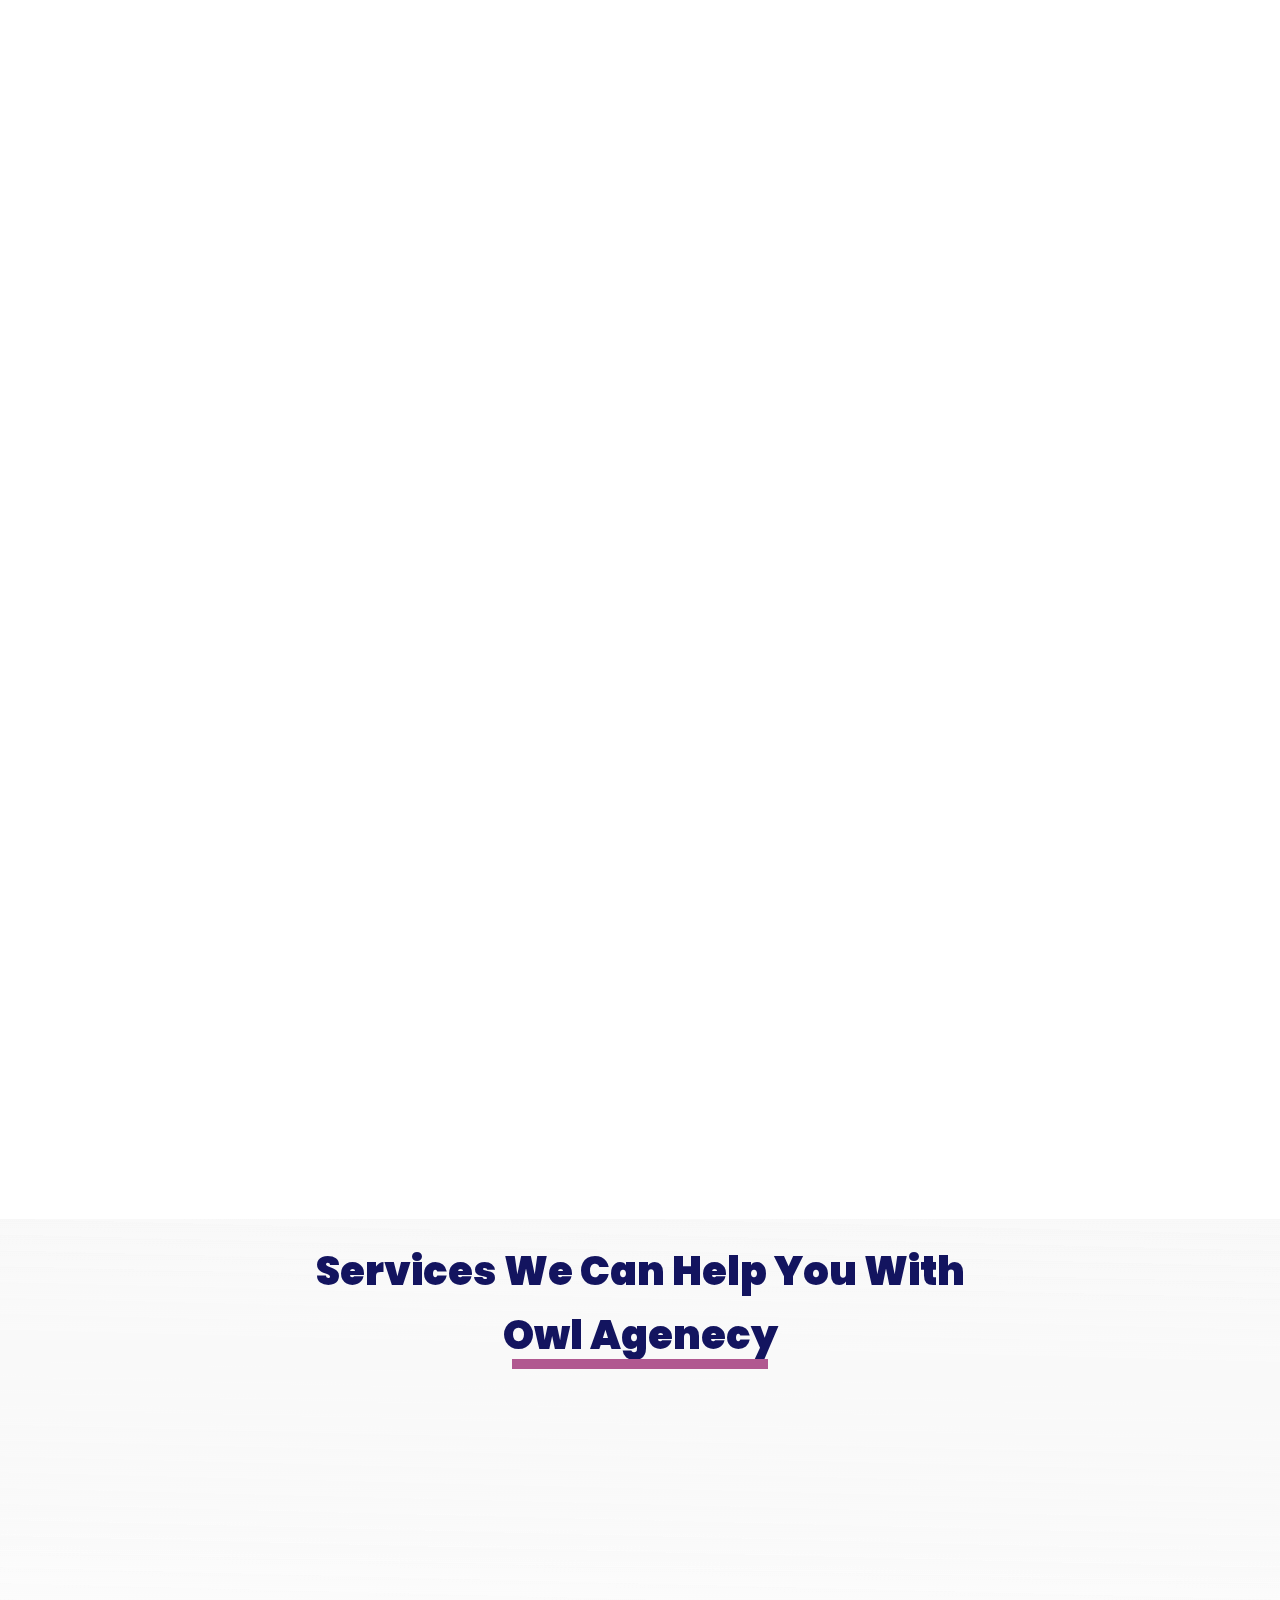
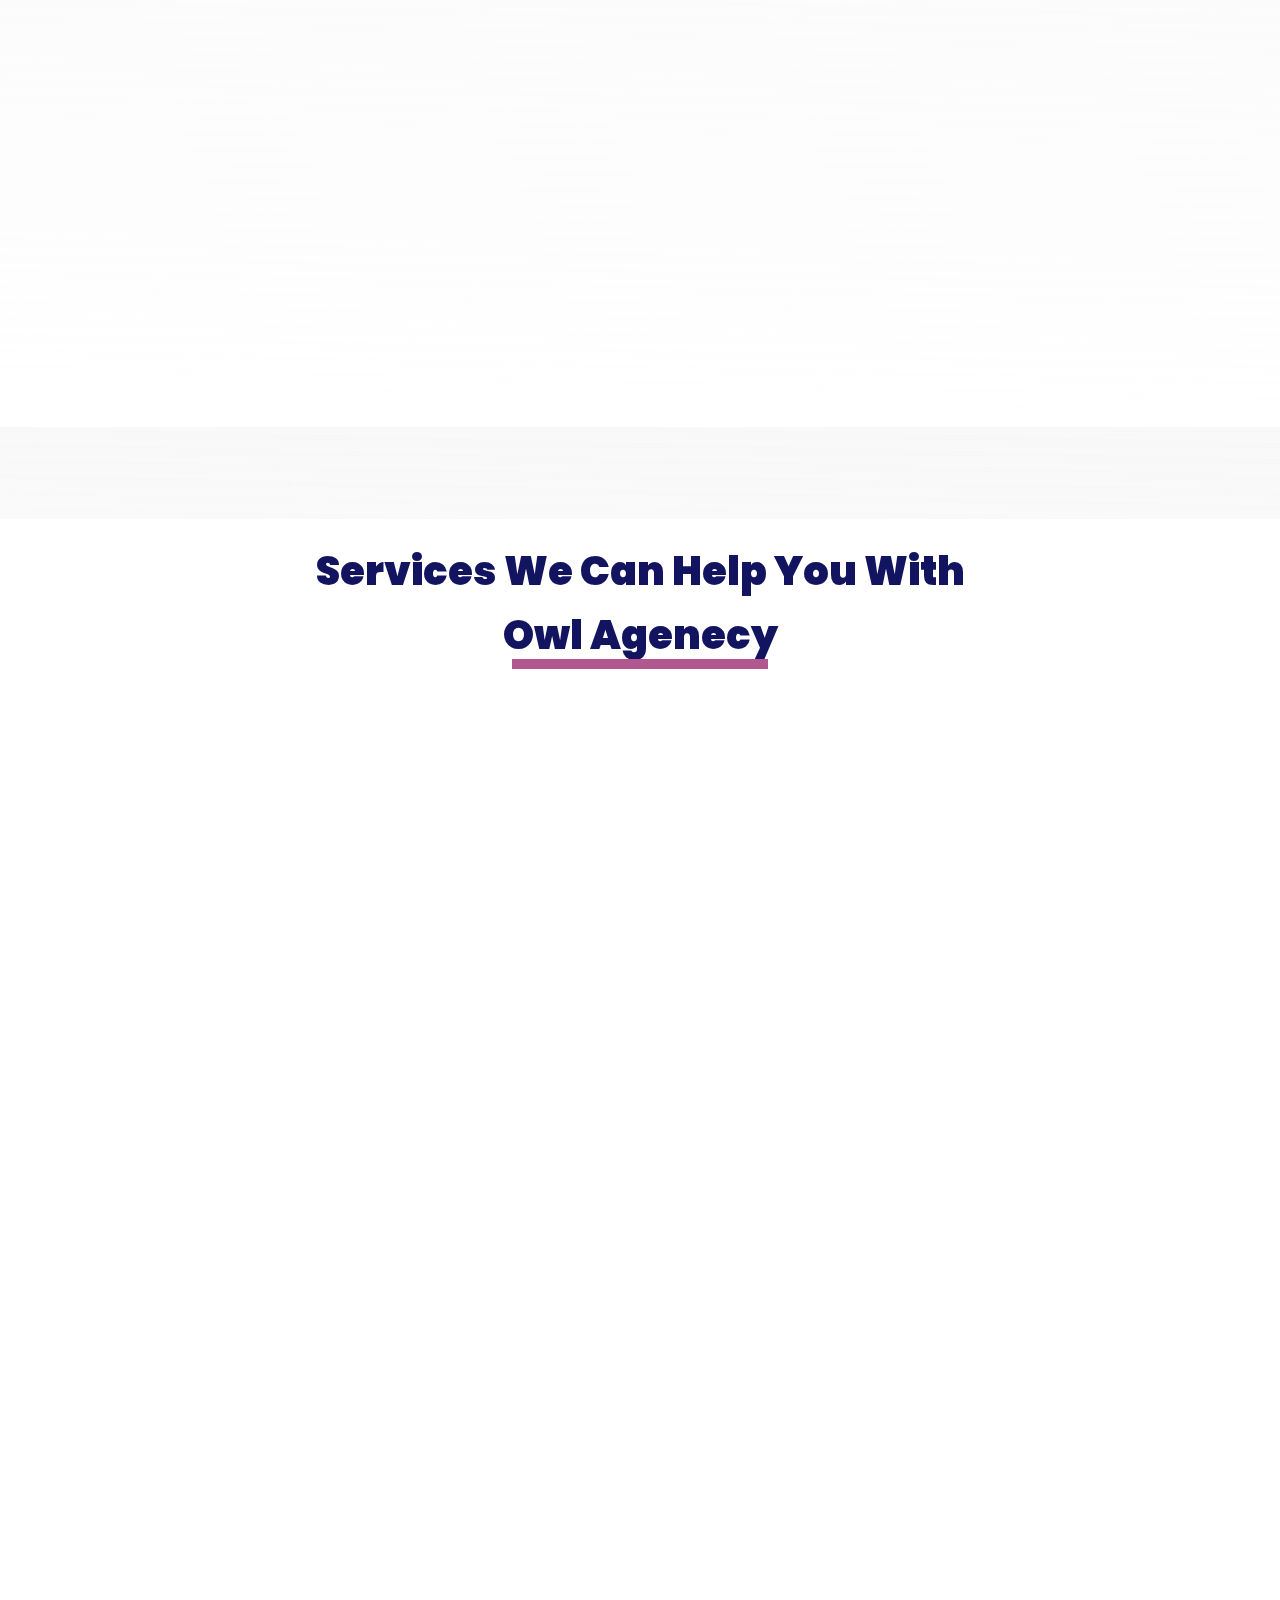
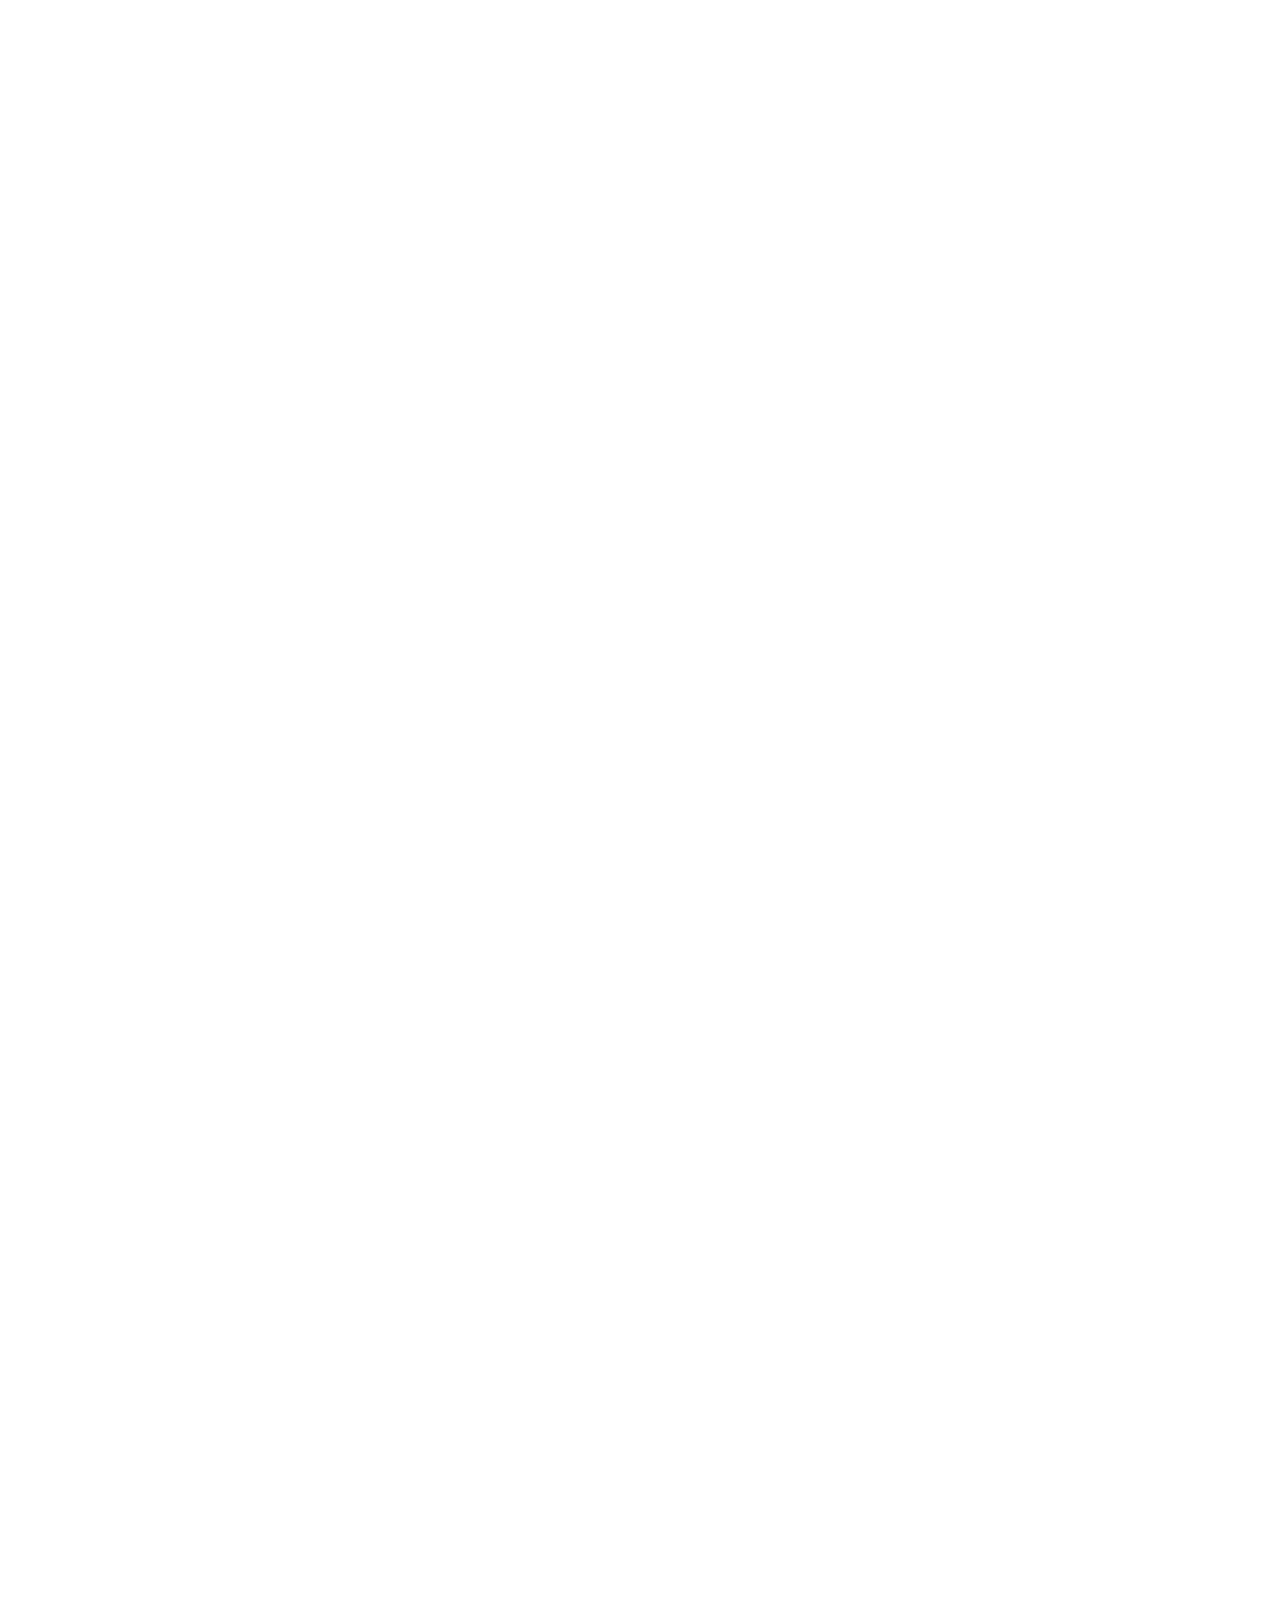
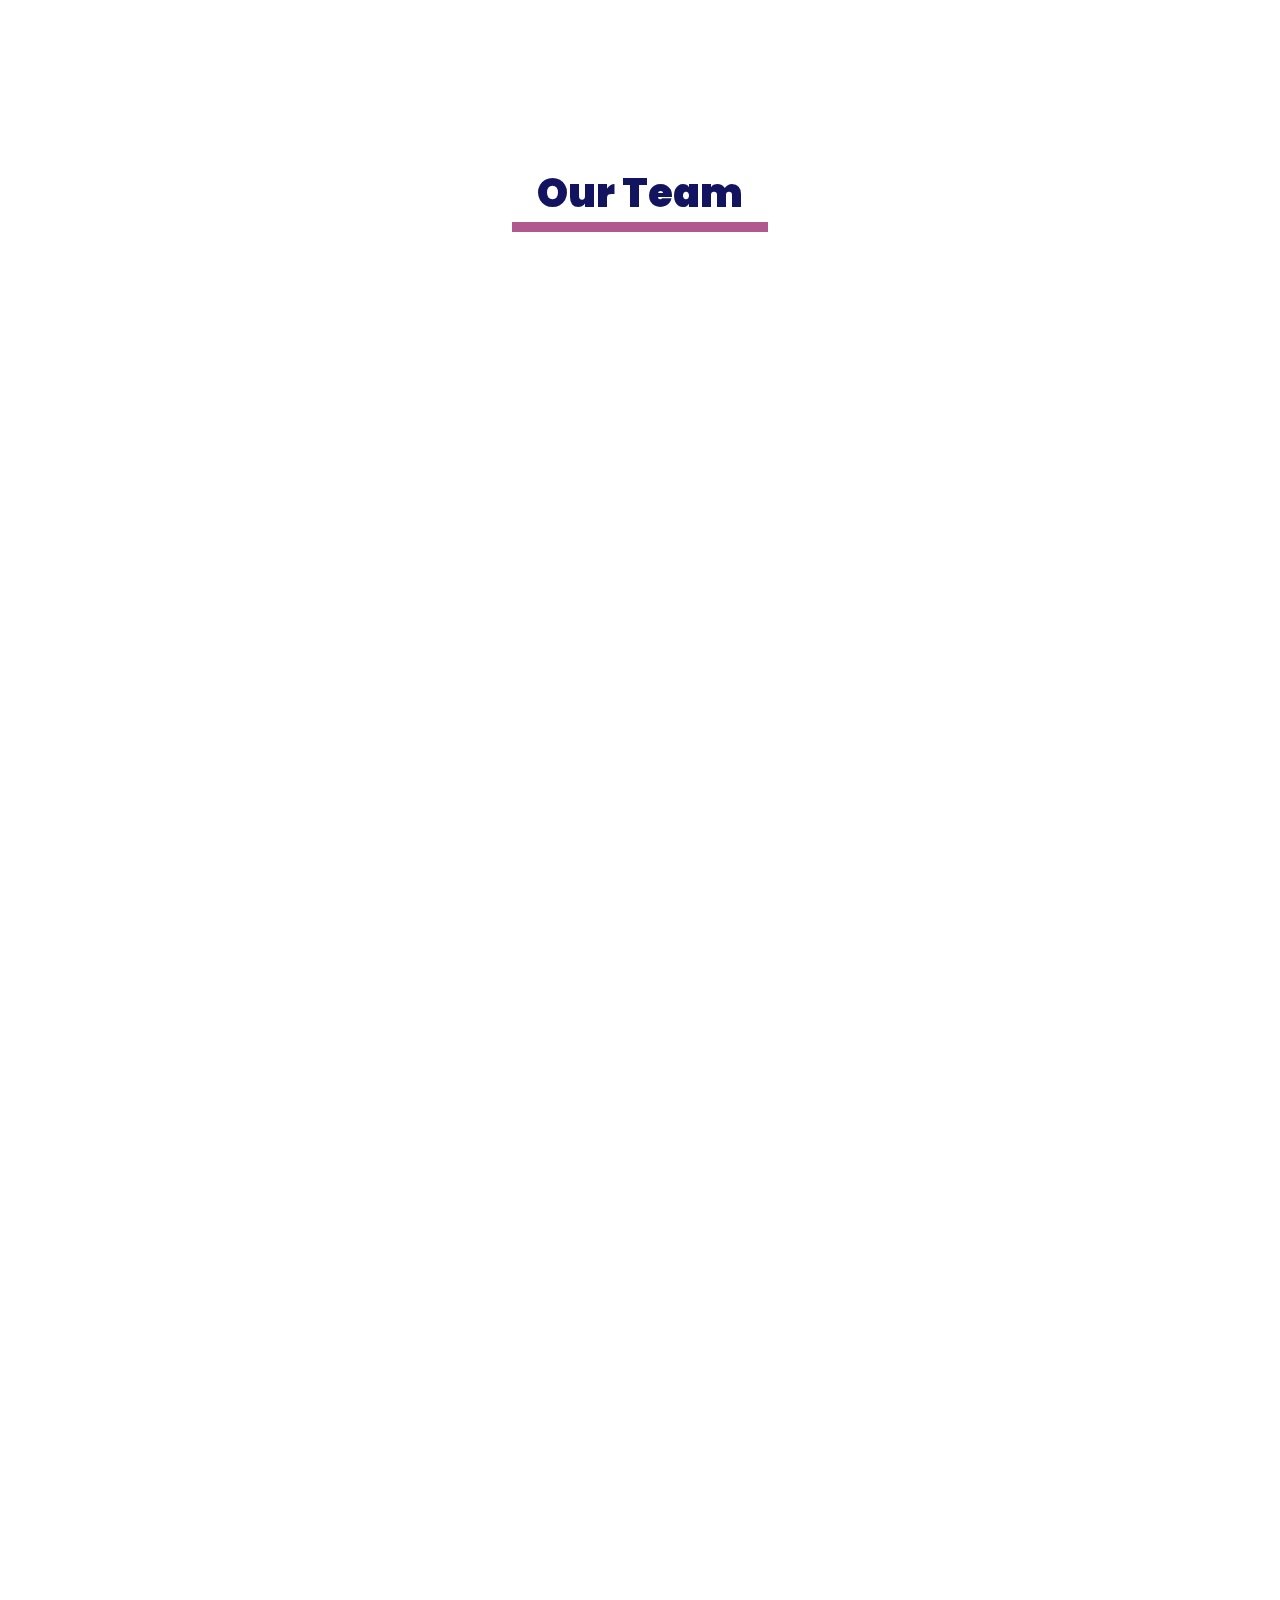
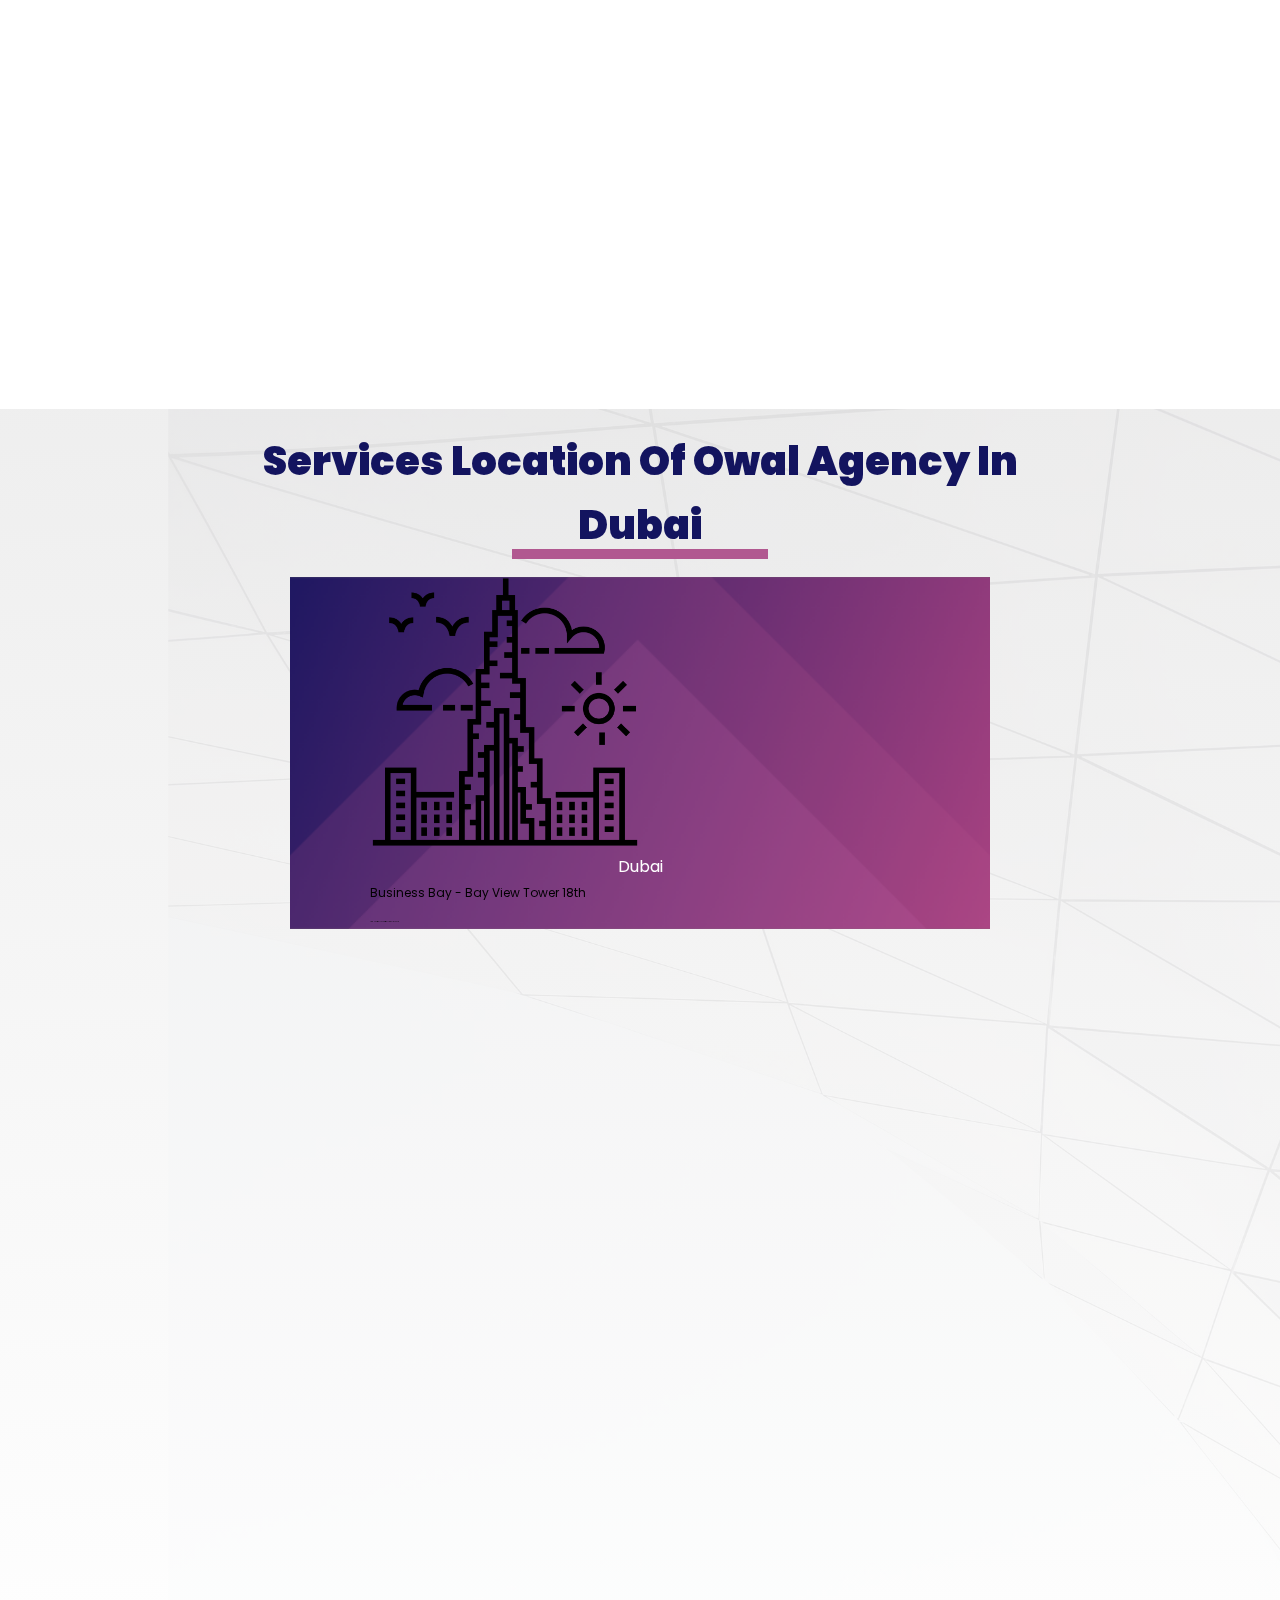
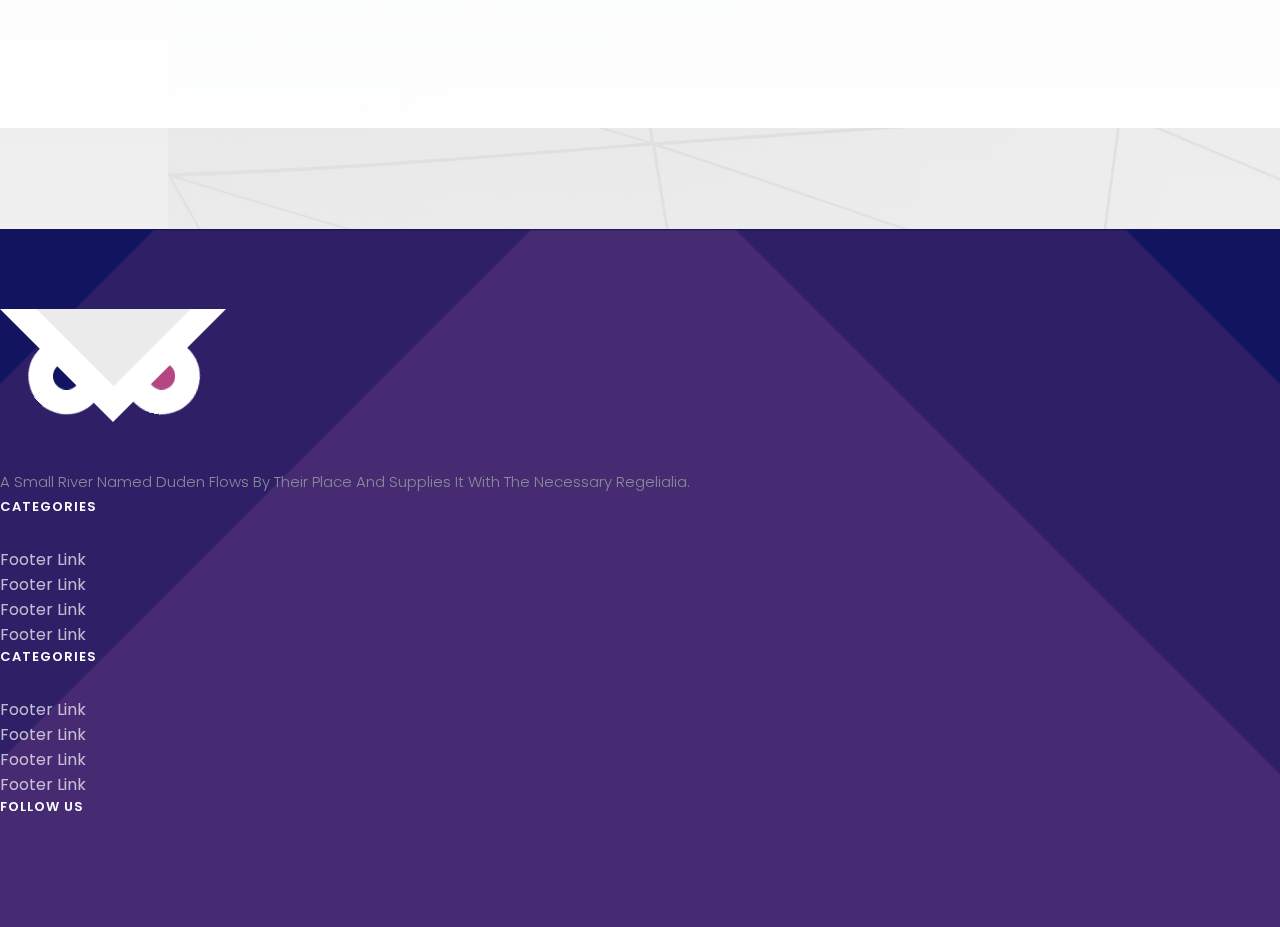
==== commit 28bb38ea: "upload edits" ====
--- a/index.html
+++ b/index.html
@@ -59,7 +59,7 @@
 
           </div>
 
-          <div class="col-md-6  email-icons d-flex justify-content-end ">
+          <div class="col-md-6  email-icons d-flex justify-content-md-end justify-content-center ">
             <span>
               info <i class="fa-solid fa-envelope "></i>
             </span>
@@ -103,9 +103,10 @@
                 </li>
               </ul>
               <ul class=" d-flex flex-row   align-items-end">
-                <select class="p-1 mt-2 lang-select">
-                  <option value="en" data-i18n="english" selected>En</option>
-                  <option value="ar" data-i18n="arabic">Ar</option>
+                <li>
+                <select class="p-1 mt-2 " id="lang-select">
+                  <option id="select_en" value="en" data-i18n="english"    >En</option>
+                  <option id="select_ar" value="ar" data-i18n="arabic">Ar</option>
                 </select>
                 </li>
                 <li class="nav-item me-3 me-lg-0 dropdown">
@@ -574,7 +575,7 @@
 
 
 
-  <!--overlay-for  -->
+  <!--overlay-form  -->
   <section class="overlay-form">
     <div class="close-btn" onclick="toggleForm()"><span>&times;</span></div>
 
@@ -582,25 +583,25 @@
 
     <div class="container my-5 general-height overlay-contact">
       <div class="row contact-sections ">
-        <div class="col-md-6 col-12">
+        <div class="col-md-6 col-12 contact-content">
           <form class="row g-3 shadow-lg pb-5 px-5 mb-5  rounded mt-5 contact-form ">
             <h1><span data-i18n="contact">Contact Us</span></h1>
-            <p class="text-center text-secondary " data-i18n="contactDesc">Sign-up for our newsletter to keep up to date
+            <p class="text-center text-secondary contact-desc" data-i18n="contactDesc">Sign-up for our newsletter to keep up to date
               with our community</p>
             <div class="col-md-6">
               <label for="inputName" class="form-label" data-i18n="Name">Name</label>
-              <input type="text" class="form-control input-bg rounded-3 py-3" id="inputName">
+              <input type="text" class="form-control input-bg rounded-3 py-md-3" id="inputName">
             </div>
 
             <div class="col-md-6">
               <label for="inputEmail4" class="form-label" data-i18n="Email">Email</label>
-              <input type="email" class="form-control input-bg rounded-3 py-3" id="inputEmail4">
+              <input type="email" class="form-control input-bg rounded-3 py-md-3" id="inputEmail4">
             </div>
 
 
             <div class="col-md-6">
               <label for="budget" class="form-label  " data-i18n="ChooseService">choose service</label>
-              <select class="custom-select input-bg rounded-3 py-3 w-100" id="budget" name="budget">
+              <select class="custom-select input-bg rounded-3 py-md-3 w-100" id="budget" name="budget">
                 <option selected data-i18n="ChooseService">choose service you talk about</option>
                 <option value="" data-i18n="serviceName">service Name</option>
                 <option value="" data-i18n="serviceName">service Name</option>
@@ -610,13 +611,13 @@
             </div>
             <div class="col-md-6">
               <label for="inputCity" class="form-label" data-i18n="Phone">Phone</label>
-              <input type="tel" class="form-control input-bg py-3" id="inputPhone">
+              <input type="tel" class="form-control input-bg py-md-3" id="inputPhone">
             </div>
 
 
 
             <div class=" col-12 ">
-              <textarea class="form-control input-bg rounded-3" placeholder="Enter your massage " id="floatingTextarea2"
+              <textarea class="form-control input-bg rounded-3 " placeholder="Enter your massage " id="floatingTextarea2"
                 style="height: 100px" data-i18n="yourMassage"></textarea>
 
             </div>
@@ -639,7 +640,7 @@
 
     </div>
   </section>
-  <!--../overlay-for  -->
+  <!--../overlay-form  -->
 
 
   <!-- bootstrap js cdns -->
--- a/assets/css/style.css
+++ b/assets/css/style.css
@@ -154,7 +154,7 @@
 
 .close-btn {
   position: fixed;
-  top: 17%;
+  top: 8%;
   right: 85px;
   font-size: 20px;
   font-weight: 500;
@@ -538,35 +538,71 @@
 /*../ end footer */
 
 /*all media query */
-@media (max-width: 991.98px) {
+@media (max-width: 776px) {
+
+  .social-icons{
+    text-align: center;
+  }
+  
+  .land-left-head{
+    text-align: center;
+  }
+  .slogan-container .text h2{
+    margin: 0 auto;
+  }
+  
   .general-height h1 {
     font-size: 30px !important;
+    line-height: 2rem;
+    padding: 32px 40px;
+
   }
 
   .overlay-contact .contact-sections .right-form {
     display: none;
   }
   .overlay-contact .row {
-    margin: 0px -56px !important;
+    margin: 0px -20px !important;
   }
   .close-btn {
     position: absolute;
-    right: 181px;
-  }
+    right: 44px;
+    background-color: var(--main-color);
+    color: var(--white-color);
+}
   .btn-start {
     font-size: small;
   }
-  
-  .contact-sections .col-12 {
-    min-width: 300px;
+  .contact-sections .contact-desc{
+    display: none;
+  }
+  .contact-sections .contact-content {
+    max-width: 340px;
+    margin: 0 auto;
+    height: 180vw!important;
+    overflow: hidden;
+  }
+  textarea{
+    max-height: 50px;
+    margin-top: 5px;
   }
   .footer-logo img {
     width: 20%;
   }
 
-  .project .row .col-md-4 {
-    flex: 0 0 31.33333%;
-    max-width: 31.33333%;
-  }
-
-}
+
+
+}
+
+@media (min-width: 768px) and (max-width: 1199.98px) {
+  .general-height {
+    min-height: 60vh;
+  }
+  .general-height h1 {
+    font-size: 30px;
+    padding: 20px 40px;
+    font-weight: 700;
+    line-height: 3rem;
+  }
+ }
+
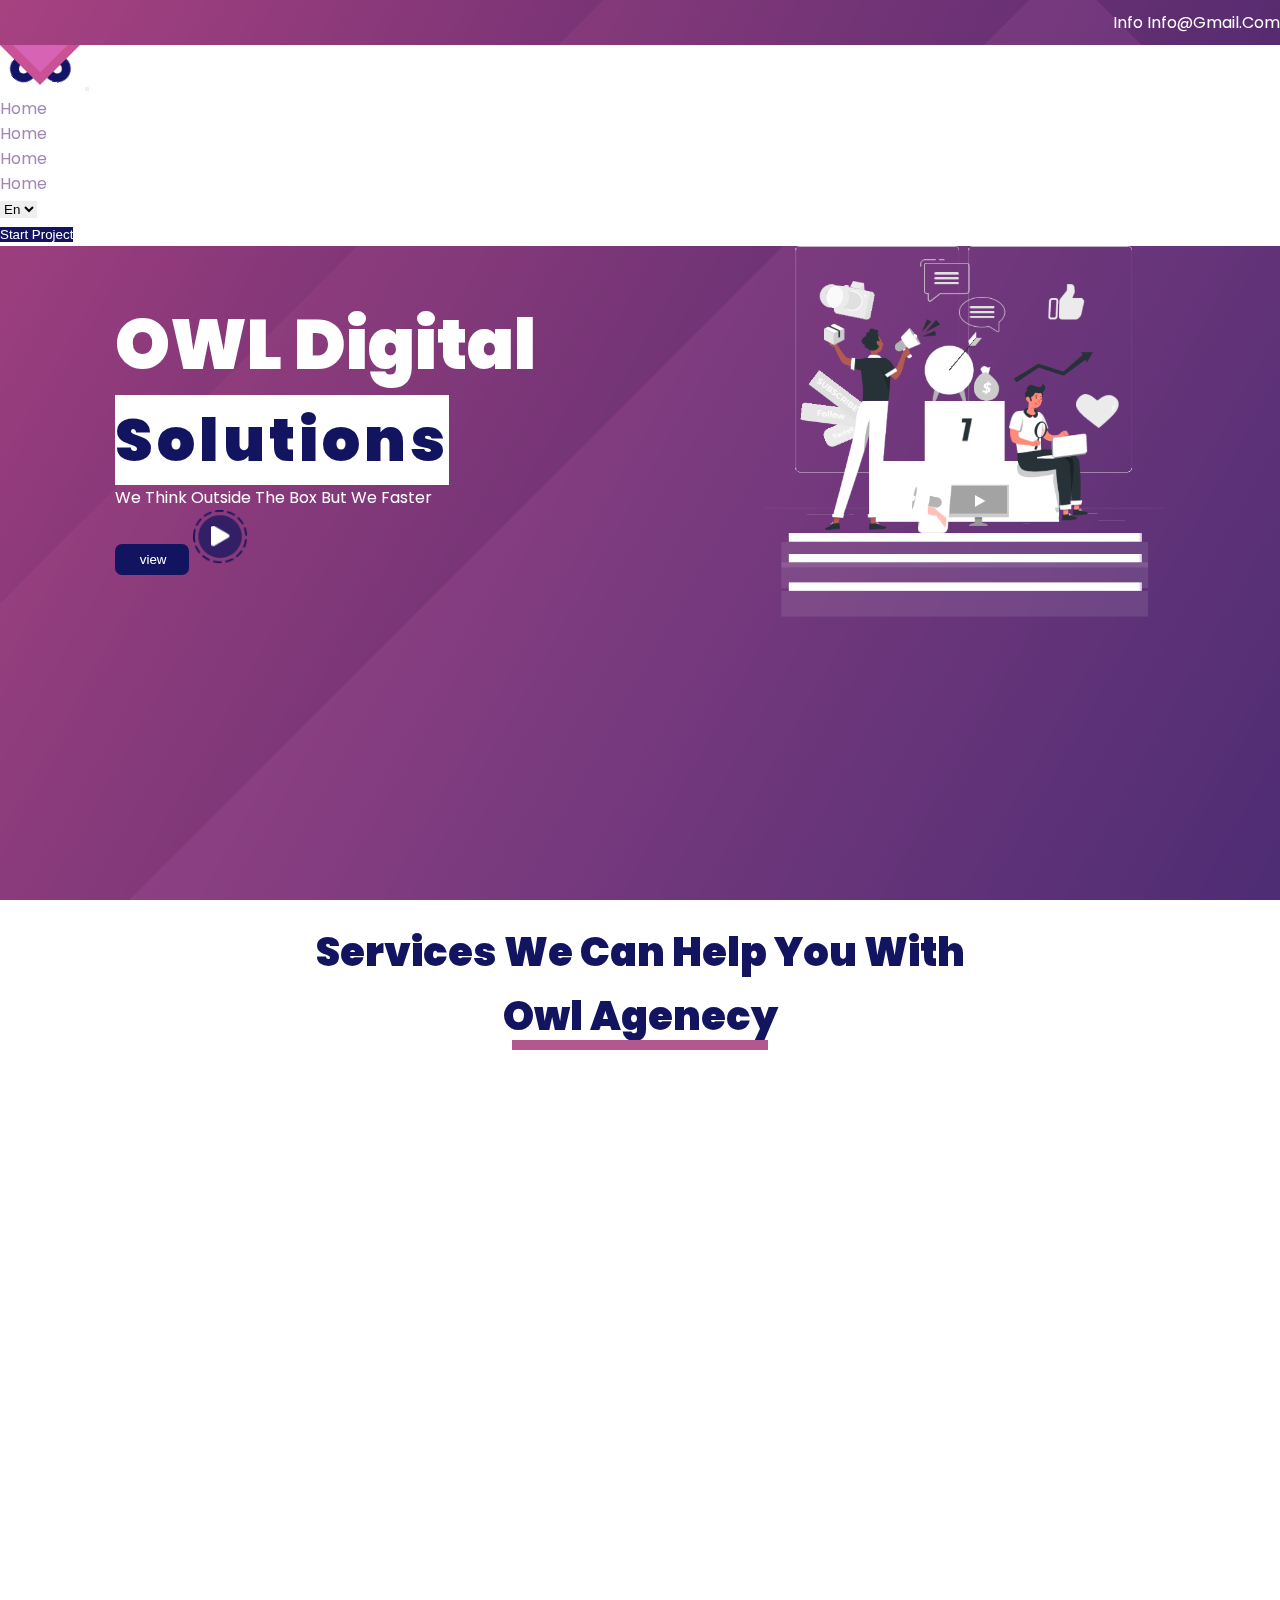
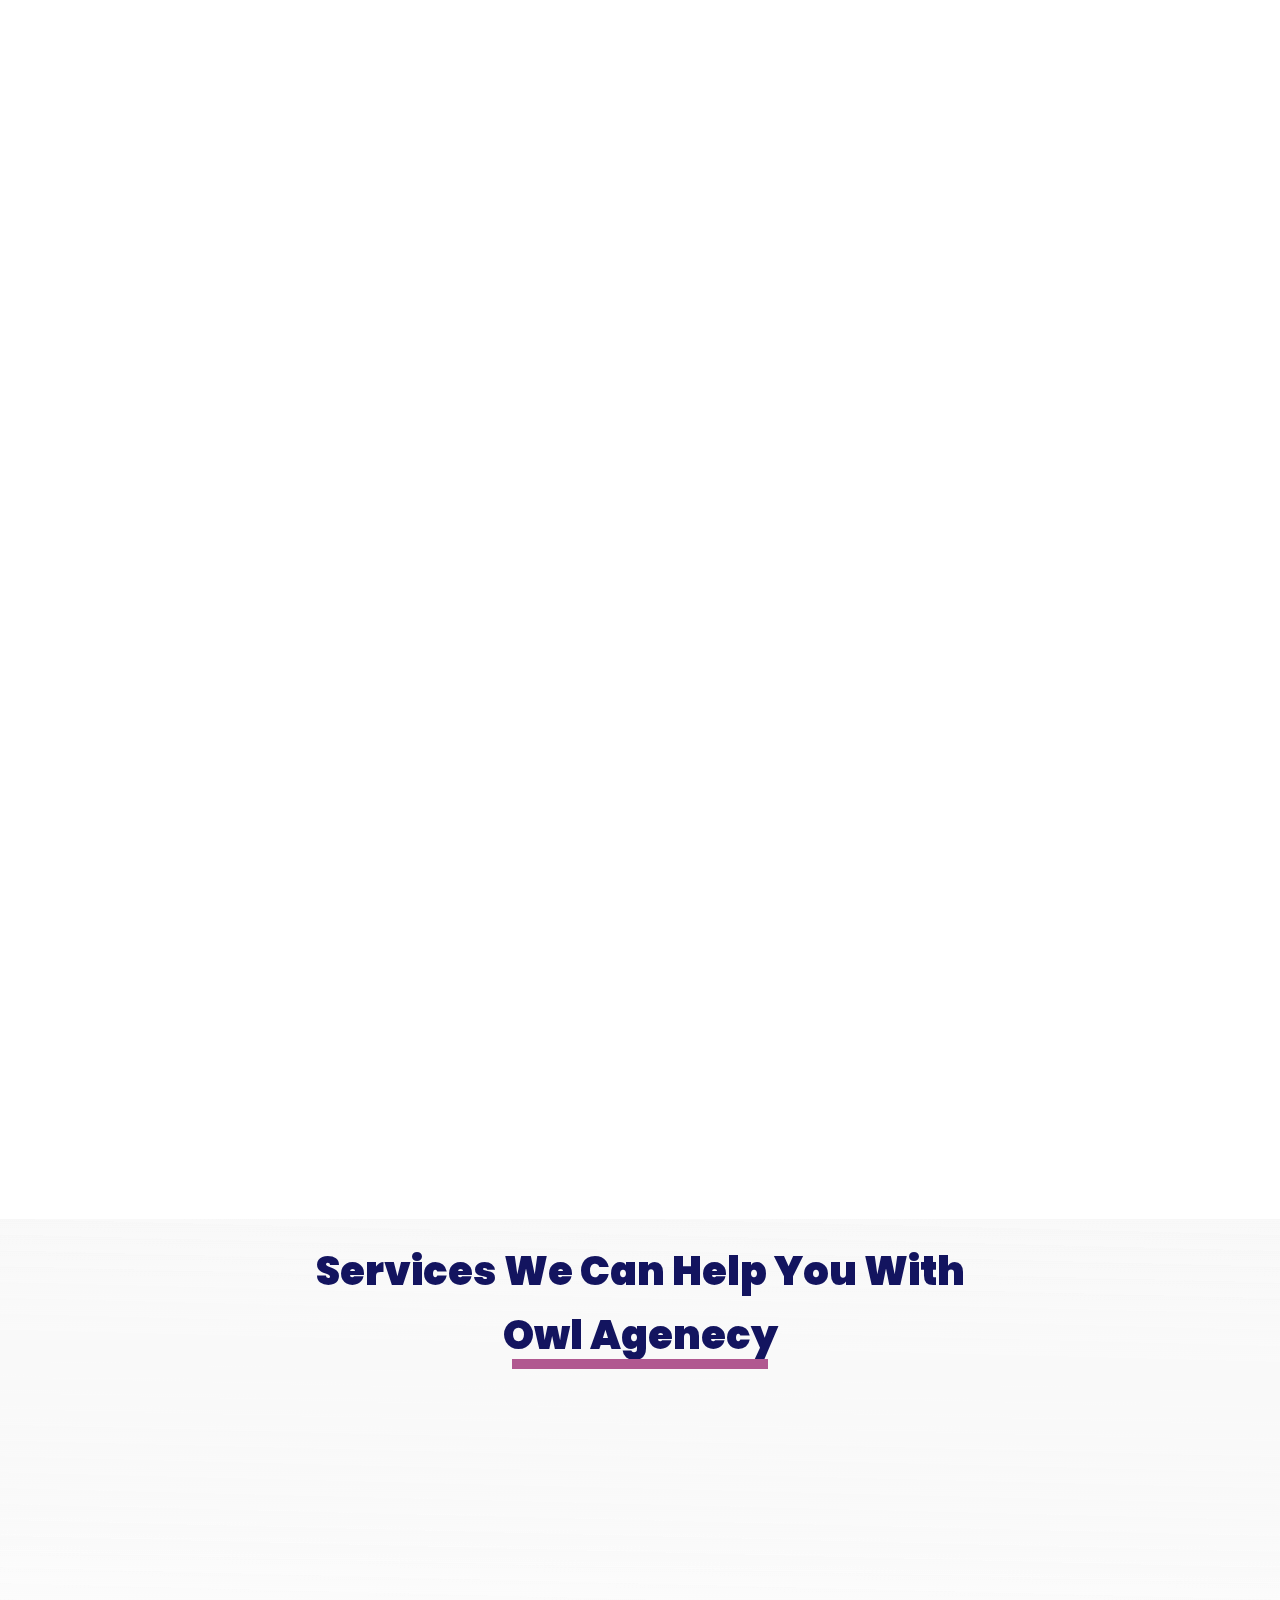
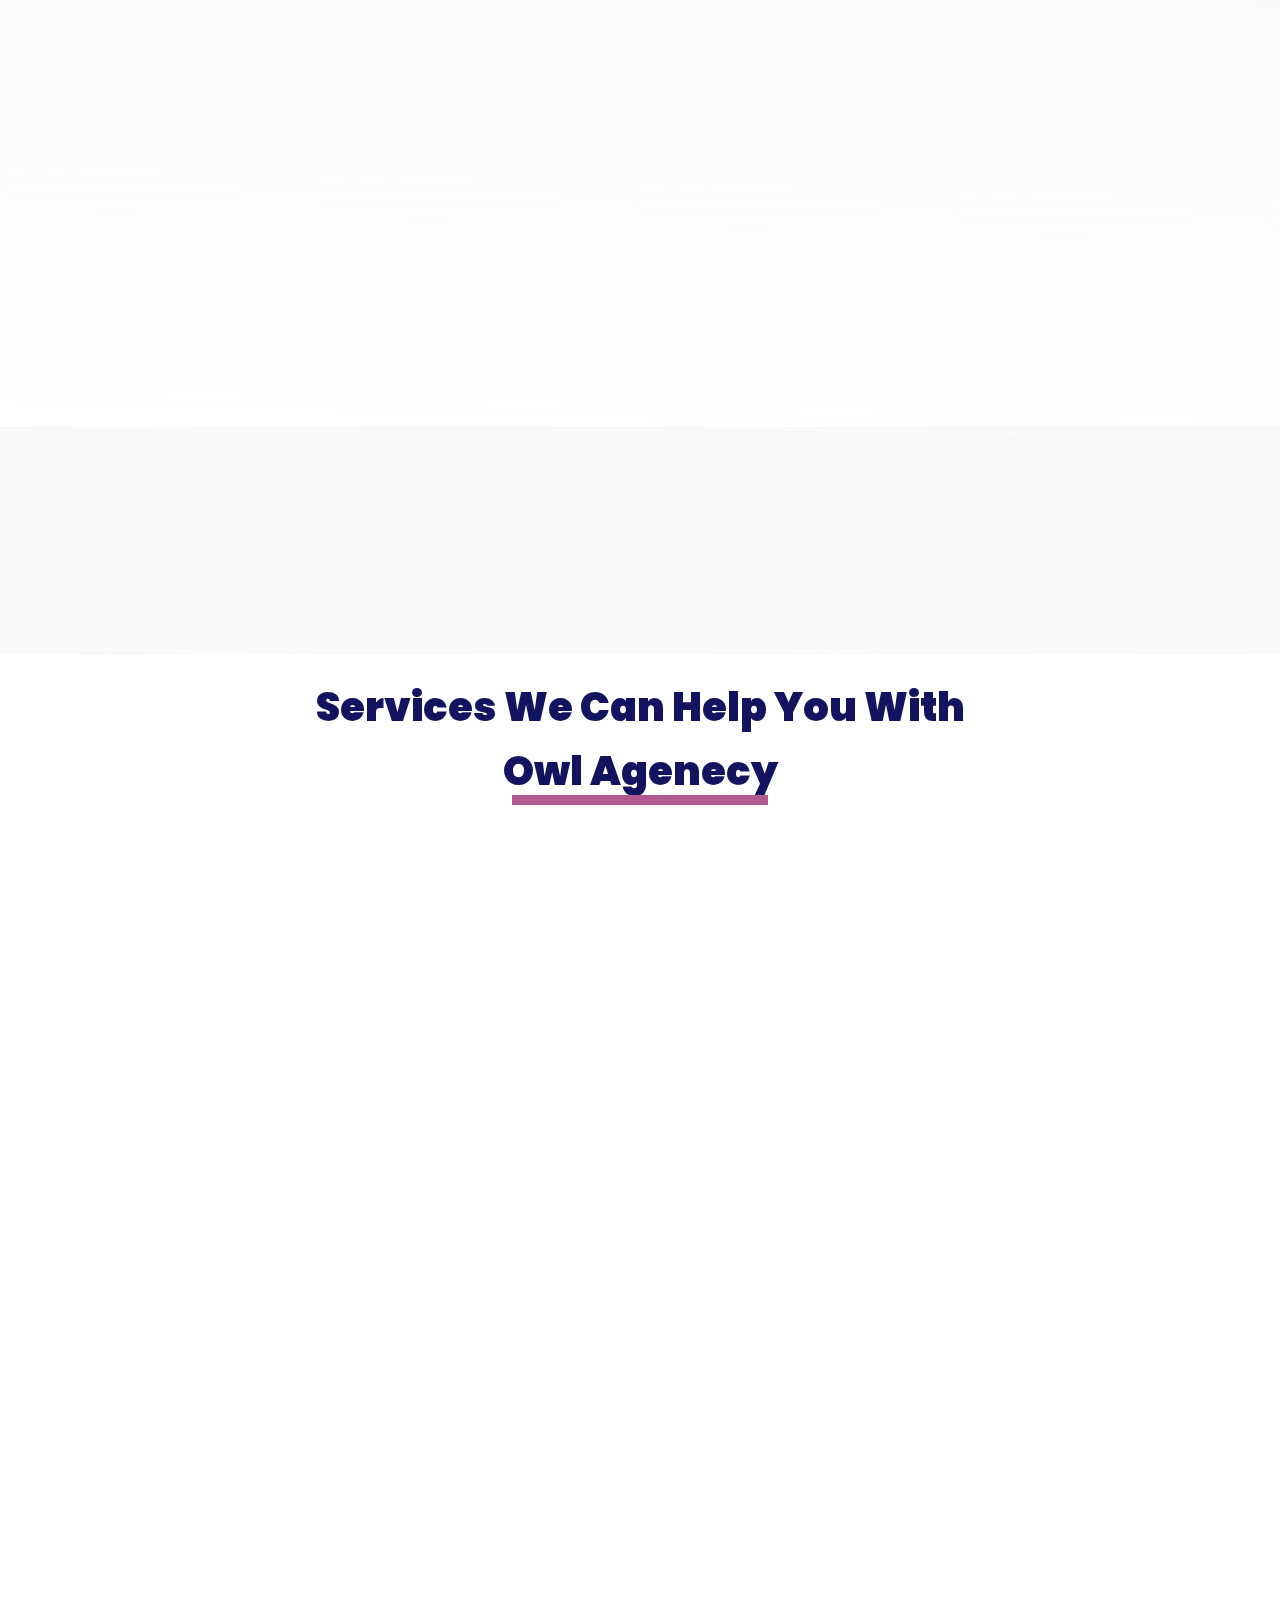
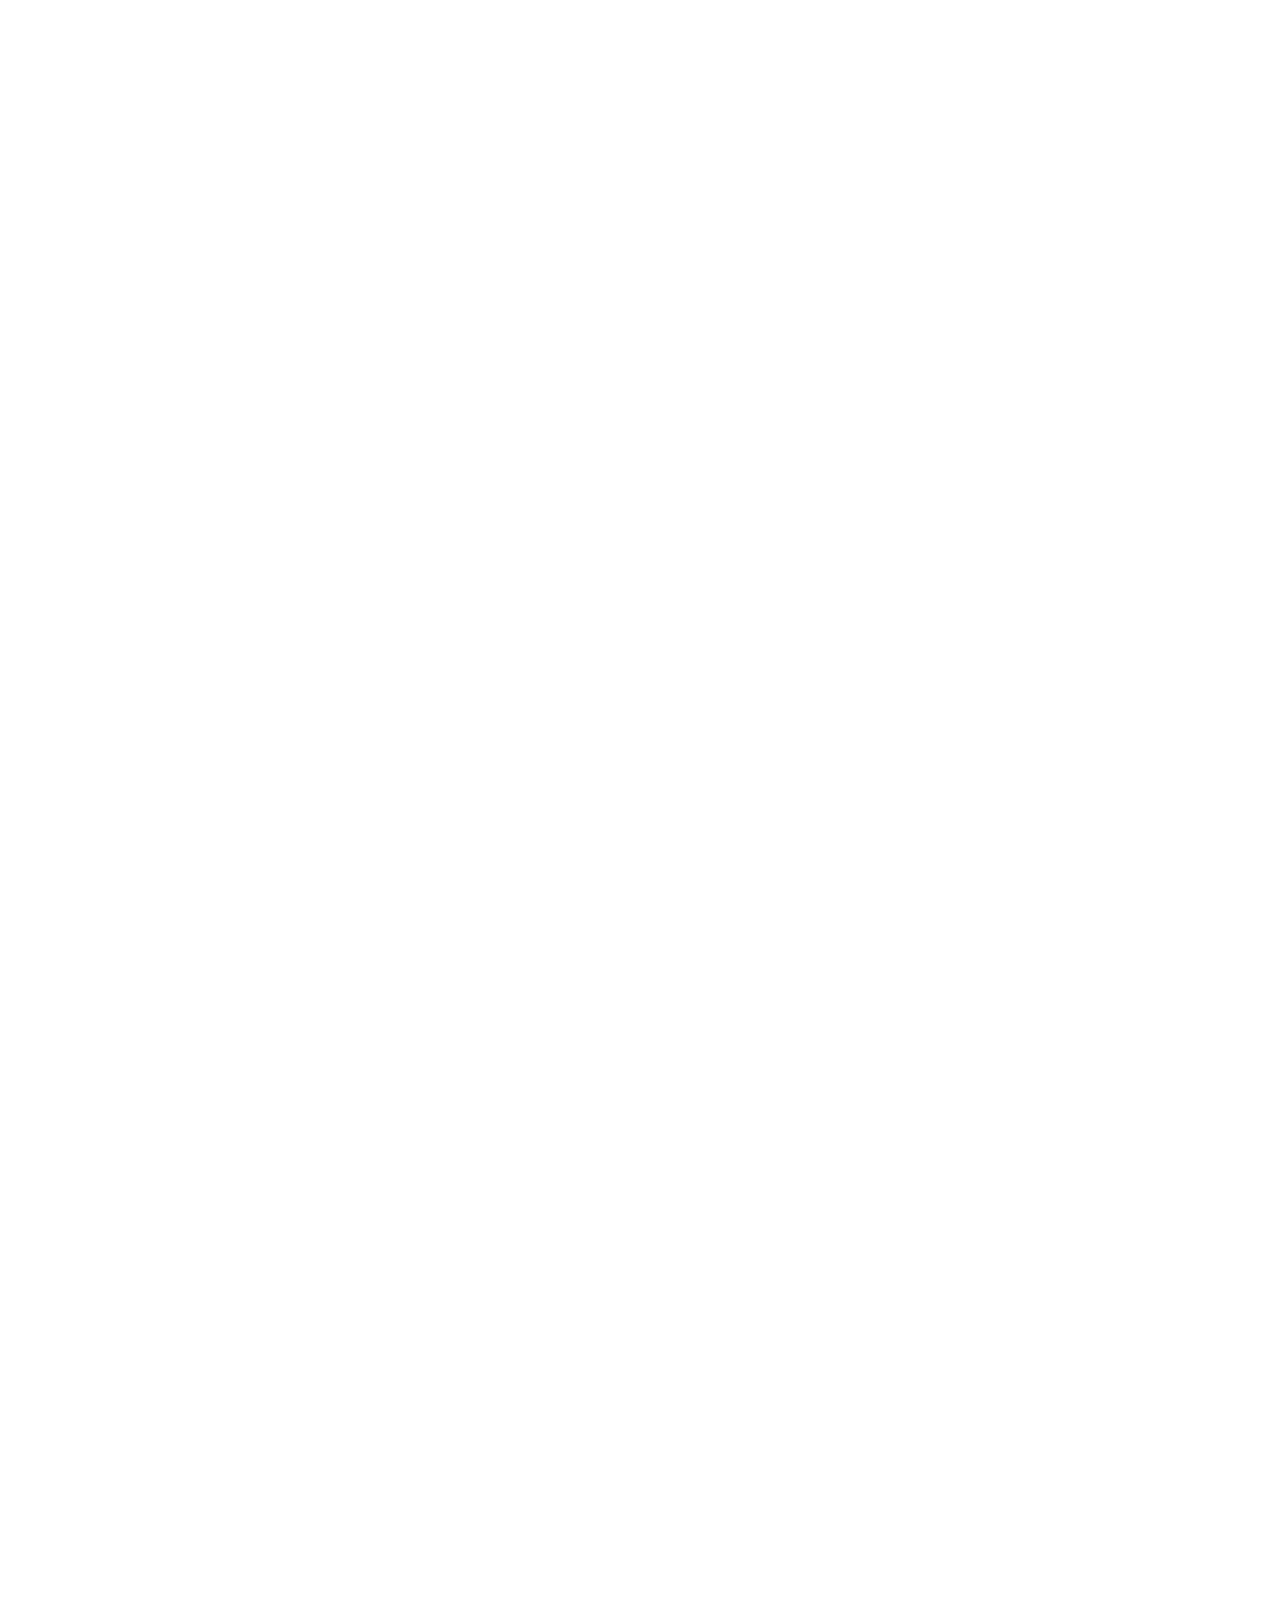
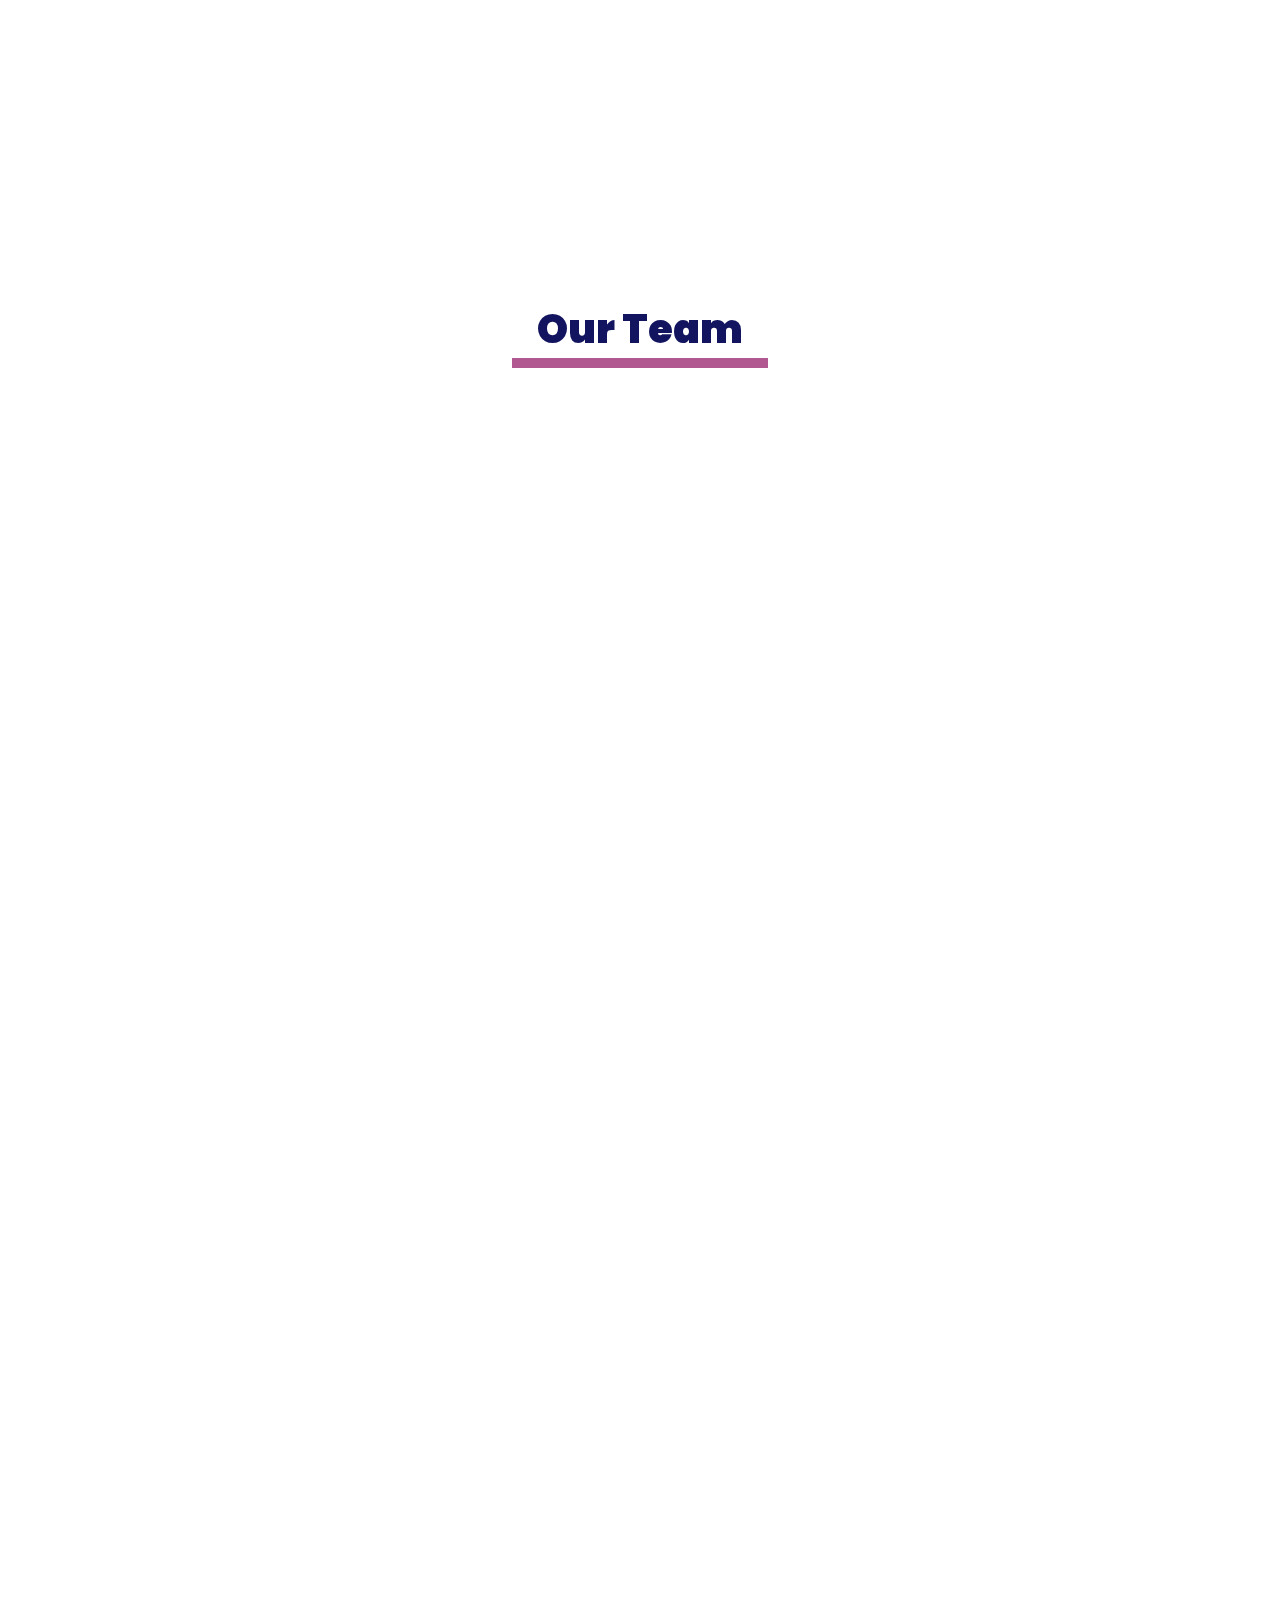
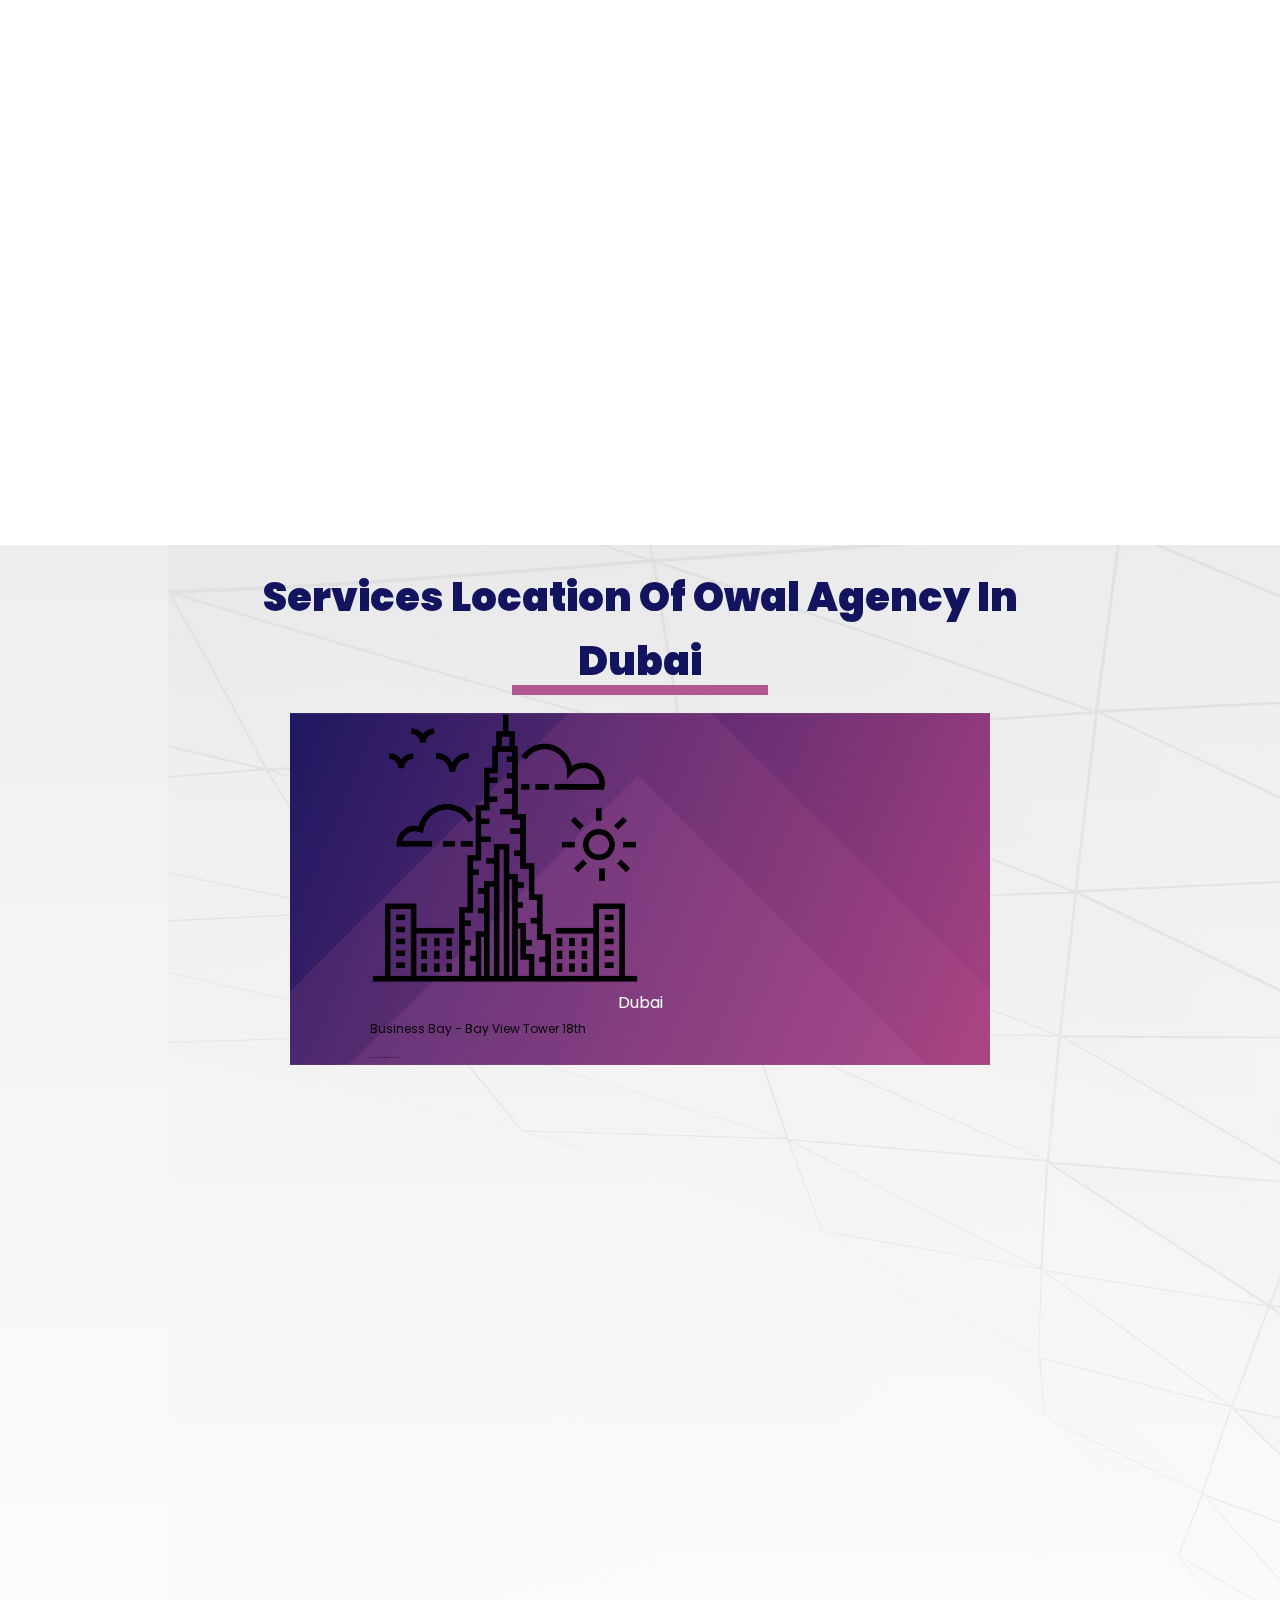
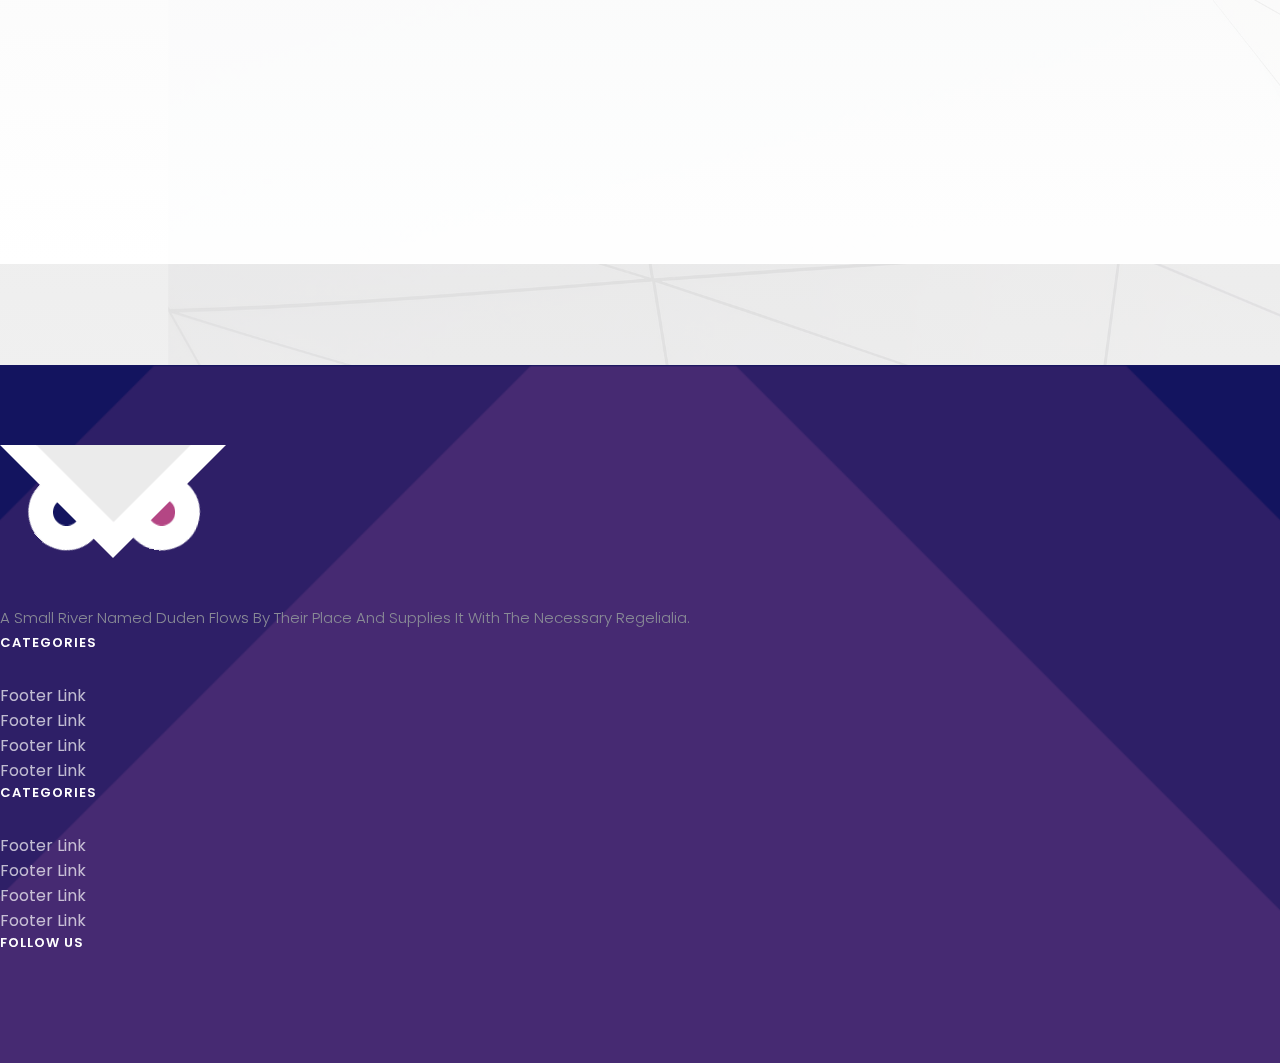
==== commit 2a60d62e: "upload edit" ====
--- a/index.html
+++ b/index.html
@@ -225,7 +225,7 @@
         style="visibility: visible; animation-delay: 0.5s; animation-name: fadeInRight;">
         <div class="col-md-6 services-sec-2-item ">
           <div class="icon-info">
-            <h6><i class="fa-solid fa-arrows-spin fa-lg"></i> <span data-i18n="InterfaceTitle"> interface
+            <h6> <img src="assets/images/arow-icon.png" alt=""> <span data-i18n="InterfaceTitle"> interface
                 design</span></h6>
             <p class="text" data-i18n="interfaceDesc">Dolor voluptate aliquip laborum veniam officia sint ipsum magna
               labore eu labore tempor.
@@ -235,7 +235,7 @@
         </div>
         <div class="col-md-6 services-sec-2-item">
           <div class="icon-info">
-            <h6><i class="fa-solid fa-arrows-spin fa-lg"></i> <span data-i18n="InterfaceTitle"=""> interface
+            <h6> <img src="assets/images/arow-icon.png" alt=""> <span data-i18n="InterfaceTitle"> interface
                 design</span></h6>
             <p class="text" data-i18n="interfaceDesc">Dolor voluptate aliquip laborum veniam officia sint ipsum magna
               labore eu labore tempor.
@@ -248,7 +248,7 @@
         style="visibility: visible; animation-delay: 0.5s; animation-name: fadeInRight;">
         <div class="col-md-6 services-sec-2-item">
           <div class="icon-info">
-            <h6><i class="fa-solid fa-arrows-spin fa-lg"></i> <span data-i18n="InterfaceTitle"=""> interface
+            <h6> <img src="assets/images/arow-icon.png" alt=""> <span data-i18n="InterfaceTitle"> interface
                 design</span></h6>
             <p class="text" data-i18n="interfaceDesc">Dolor voluptate aliquip laborum veniam officia sint ipsum magna
               labore eu labore tempor.
@@ -258,7 +258,7 @@
         </div>
         <div class="col-md-6 services-sec-2-item">
           <div class="icon-info">
-            <h6><i class="fa-solid fa-arrows-spin fa-lg"></i> <span data-i18n="InterfaceTitle"=""> interface
+            <h6> <img src="assets/images/arow-icon.png" alt=""> <span data-i18n="InterfaceTitle"> interface
                 design</span></h6>
             <p class="text" data-i18n="interfaceDesc">Dolor voluptate aliquip laborum veniam officia sint ipsum magna
               labore eu labore tempor.
--- a/assets/css/style.css
+++ b/assets/css/style.css
@@ -262,6 +262,9 @@
   border-radius: 6px;
   margin-bottom: 20px;
   padding: 15px 10px;
+}
+.services-sec-2  .icon-info  h6 img{
+  max-width: 50px;
 }
 .services-sec-2 .icon-info p {
   font-size: 14px;
